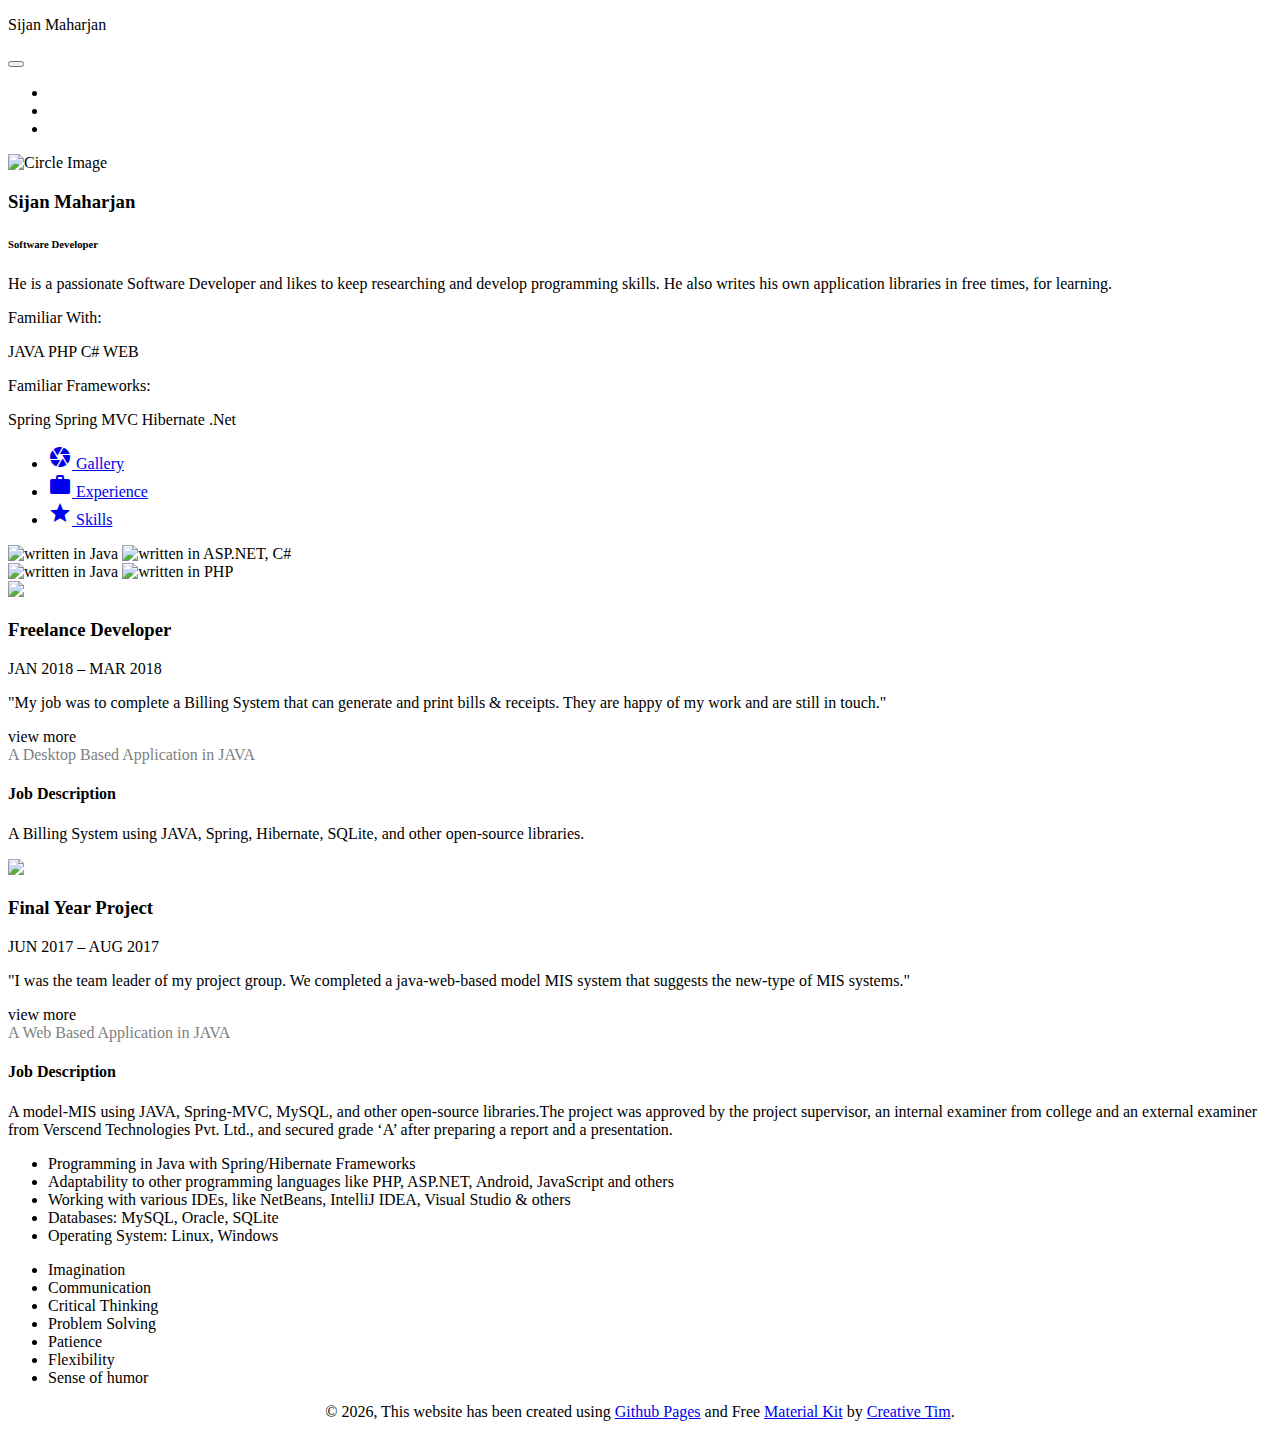
==== index.html @ 206486d7 "Update index.html" ====
<!DOCTYPE html>
<html lang="en">

<head>
    <meta charset="utf-8">
    <meta content="width=device-width, initial-scale=1.0, maximum-scale=1.0, user-scalable=0" name="viewport" />
    <meta http-equiv="X-UA-Compatible" content="IE=edge,chrome=1" />
    <!-- Favicons -->
    <link rel="apple-touch-icon" href="assets/img/kit/free/favicon.png">
    <link rel="icon" href="assets/img/kit/free/favicon.png">
    <title>
        Sijan Maharjan
    </title>
    <!--     Fonts and icons     -->
    <link rel="stylesheet" type="text/css" href="https://fonts.googleapis.com/css?family=Roboto:300,400,500,700|Roboto+Slab:400,700|Material+Icons" />
    <link rel="stylesheet" href="https://maxcdn.bootstrapcdn.com/font-awesome/latest/css/font-awesome.min.css" />
    <link rel="stylesheet" href="assets/css/material-kit.css?v=2.0.2">
    <!-- Documentation extras -->
    <!-- CSS Just for demo purpose, don't include it in your project -->
    <link href="assets/assets-for-demo/demo.css" rel="stylesheet" />
<!--    <link href="css/bootstrap.css" rel="stylesheet" />-->
    <link href="assets/css/rotating-card.css" rel="stylesheet" />
    <!-- iframe removal -->
</head>

<body class="profile-page ">
    <nav class="navbar navbar-color-on-scroll navbar-transparent    fixed-top  navbar-expand-lg " color-on-scroll="100" id="sectionsNav">
        <div class="container">
            <div class="navbar-translate">
                <p class="navbar-brand">Sijan Maharjan</p>
                <button class="navbar-toggler" type="button" data-toggle="collapse" aria-expanded="false" aria-label="Toggle navigation">
                    <span class="navbar-toggler-icon"></span>
                    <span class="navbar-toggler-icon"></span>
                    <span class="navbar-toggler-icon"></span>
                </button>
            </div>
            <div class="collapse navbar-collapse">
                <ul class="navbar-nav ml-auto">
                    <li class="nav-item">
                        <a class="nav-link" rel="tooltip" title="" data-placement="bottom" href="https://twitter.com/sijanmhj" target="_blank" data-original-title="Get me on Twitter">
                            <i class="fa fa-twitter"></i>
                        </a>
                    </li>
                    <li class="nav-item">
                        <a class="nav-link" rel="tooltip" title="" data-placement="bottom" href="https://www.facebook.com/sijanMjn" target="_blank" data-original-title="Get me on Facebook">
                            <i class="fa fa-facebook-square"></i>
                        </a>
                    </li>
                    <li class="nav-item">
                        <a class="nav-link" rel="tooltip" title="" data-placement="bottom" href="https://www.linkedin.com/in/sijan-maharjan-a41758138/" target="_blank" data-original-title="Get me on LinkedIn">
                            <i class="fa fa-linkedin"></i>
                        </a>
                    </li>
                </ul>
            </div>
        </div>
    </nav>
    <div class="page-header header-filter" data-parallax="true" style="background-image: url('assets/img/kit/city.jpg');"></div>
    <div class="main main-raised">
        <div class="profile-content">
            <div class="container">
                <div class="row">
                    <div class="col-md-6 ml-auto mr-auto">
                        <div class="profile">
                            <div class="avatar">
                                <img src="assets/img/profile.jpg" alt="Circle Image" class="img-raised rounded-circle img-fluid">
                            </div>
                            <div class="name">
                                <h3 class="title">Sijan Maharjan</h3>
                                <h6>Software Developer</h6>
                                <a target="_blank" href="https://github.com/sijanmaharjan" class="btn btn-just-icon btn-link btn-dribbble"><i class="fa fa-github-alt"></i></a>
                            </div>
                        </div>
                    </div>
                </div>
                <div class="description text-center">
                    <p>
                        He is a passionate Software Developer and likes to keep researching and develop programming skills. He also writes his own application libraries in free times, for learning.
                    </p>
                    <p>Familiar With:</p>
                    <p>
                        <span class="badge badge-pill badge-warning">JAVA</span>
                        <span class="badge badge-pill badge-info">PHP</span>
                        <span class="badge badge-pill badge-success">C#</span>
                        <span class="badge badge-pill badge-primary">WEB</span>
                    </p>
                    <p>Familiar Frameworks:</p>
                    <p>
                        <span class="badge badge-pill badge-success">Spring</span>
                        <span class="badge badge-pill badge-success">Spring MVC</span>
                        <span class="badge badge-pill badge-warning">Hibernate</span>
                        <span class="badge badge-pill badge-primary">.Net</span>
                    </p>
                </div>
                <div class="row">
                    <div class="col-md-6 ml-auto mr-auto">
                        <div class="profile-tabs">
                            <ul class="nav nav-pills nav-pills-icons justify-content-center" role="tablist">
                                <li class="nav-item">
                                    <a class="nav-link active" href="#gallery" role="tab" data-toggle="tab">
                                        <i class="material-icons">camera</i> Gallery
                                    </a>
                                </li>
                                <li class="nav-item">
                                    <a class="nav-link" href="#experience" role="tab" data-toggle="tab">
                                        <i class="material-icons">work</i> Experience
                                    </a>
                                </li>
                                <li class="nav-item">
                                    <a class="nav-link" href="#skills" role="tab" data-toggle="tab">
                                        <i class="material-icons">star</i> Skills
                                    </a>
                                </li>
                            </ul>
                        </div>
                    </div>
                </div>
                <div class="tab-content tab-space">
                    <div class="tab-pane active text-center gallery" id="gallery">
                        <div class="row">
                            <div class="col-md-3 ml-auto">
                                <img src="assets/img/plus2mis.png" data-toggle="tooltip" data-placement="top" title="written in Java" class="rounded">
                                <img src="assets/img/gg.png" data-toggle="tooltip" data-placement="top" title="written in ASP.NET, C#" class="rounded">
                            </div>
                            <div class="col-md-3 mr-auto">
                                <img src="assets/img/forum.png" data-toggle="tooltip" data-placement="top" title="written in Java" class="rounded">
                                <img src="assets/img/shms.png" data-toggle="tooltip" data-placement="top" title="written in PHP" class="rounded">
                            </div>
                        </div>
                    </div>
                    <div class="tab-pane text-center gallery" id="experience">
                        <div class="col-sm-12">
                             <div class="col-md-4 col-sm-12">
                                 <div class="card-container">
                                    <div class="card">
                                        <div class="front">
                                            <div class="cover">
                                                <img src="images/rotating_card_thumb2.png">
                                            </div>
                                            <div class="content">
                                                <div class="main">
                                                    <h3 class="name">Freelance Developer</h3>
                                                    <p class="profession">JAN 2018 – MAR 2018</p>
                                                    <p class="text-center">"My job was to complete a Billing System that can generate and print bills &amp; receipts. They are happy of my work and are still in touch."</p>
                                                </div>
                                                <div class="footer">
                                                    view more
                                                </div>
                                            </div>
                                        </div> <!-- end front panel -->
                                        <div class="back">
                                            <div class="header" style="color: grey">
                                               A Desktop Based Application in JAVA
                                            </div>
                                            <div class="content">
                                                <div class="main">
                                                    <h4 class="text-center">Job Description</h4>
                                                    <p class="text-center">A Billing System using JAVA, Spring, Hibernate, SQLite, and other open-source libraries.</p>
                                                </div>
                                            </div>
                                            <div class="footer">
                                            </div>
                                        </div> <!-- end back panel -->
                                    </div> <!-- end card -->
                                </div> <!-- end card-container -->
                            </div> <!-- end col sm 3 -->
                            <div class="col-md-4 col-sm-12">
                                 <div class="card-container">
                                    <div class="card">
                                        <div class="front">
                                            <div class="cover">
                                                <img src="images/rotating_card_thumb.jpg">
                                            </div>
                                            <div class="content">
                                                <div class="main">
                                                    <h3 class="name">Final Year Project</h3>
                                                    <p class="profession">JUN 2017 – AUG 2017</p>
                                                    <p class="text-center">"I was the team leader of my project group. We completed a java-web-based model MIS system that suggests the new-type of MIS systems."</p>
                                                </div>
                                                <div class="footer">
                                                    view more
                                                </div>
                                            </div>
                                        </div> <!-- end front panel -->
                                        <div class="back">
                                            <div class="header" style="color: grey">
                                               A Web Based Application in JAVA
                                            </div>
                                            <div class="content">
                                                <div class="main">
                                                    <h4 class="text-center">Job Description</h4>
                                                    <p class="text-center">A model-MIS using JAVA, Spring-MVC, MySQL, and other open-source libraries.The project was approved by the project supervisor, an internal examiner from college and an external examiner from Verscend Technologies Pvt. Ltd., and secured grade ‘A’ after preparing a report and a presentation.</p>
                                                </div>
                                            </div>
                                            <div class="footer">
                                            </div>
                                        </div> <!-- end back panel -->
                                    </div> <!-- end card -->
                                </div> <!-- end card-container -->
                            </div> <!-- end col sm 3 -->
                        </div>
                    </div>
                    <div class="tab-pane text-center gallery" id="skills">
                        <div class="col-lg-6 col-md-6 col-sm-12 col-md-offset-3">
                            <ul style="text-align: left">
                                <li>Programming in Java with Spring/Hibernate Frameworks</li>
                                <li>Adaptability to other programming languages like PHP, ASP.NET, Android, JavaScript and others</li>
                                <li>Working with various IDEs, like NetBeans, IntelliJ IDEA, Visual Studio &amp; others</li>
                                <li>Databases: MySQL, Oracle, SQLite</li>
                                <li>Operating System: Linux, Windows</li>
                            </ul>
                        </div>
                        <div class="col-lg-6 col-md-6 col-sm-12 col-md-offset-3">
                            <ul style="text-align: left">
                                <li>Imagination</li>
                                <li>Communication</li>
                                <li>Critical Thinking</li>
                                <li>Problem Solving</li>
                                <li>Patience</li>
                                <li>Flexibility</li>
                                <li>Sense of humor</li>
                            </ul>
                        </div>
                    </div>
                </div>
            </div>
        </div>
    </div>
    <footer class="footer ">
        <div class="container">
            <div class="copyright" style="text-align: center">
                &copy;
                <script>
                    document.write(new Date().getFullYear())
                </script>, 
                This website has been created using 
                <a href="https://pages.github.com/" target="_blank">Github Pages</a> and 
                Free <a href="https://www.creative-tim.com/product/material-kit/" target="_blank">Material Kit</a> by
                <a href="https://www.creative-tim.com" target="_blank">Creative Tim</a>.
            </div>
        </div>
    </footer>
    <!--   Core JS Files   -->
    <script src="assets/js/core/jquery.min.js"></script>
    <script src="assets/js/bootstrap.min.js"></script>
    <script src="assets/js/core/popper.min.js"></script>
    <script src="assets/js/bootstrap-material-design.js"></script>
    <!--  Plugin for Date Time Picker and Full Calendar Plugin  -->
    <script src="assets/js/plugins/moment.min.js"></script>
    <!--	Plugin for the Datepicker, full documentation here: https://github.com/Eonasdan/bootstrap-datetimepicker -->
    <script src="assets/js/plugins/bootstrap-datetimepicker.min.js"></script>
    <!--	Plugin for the Sliders, full documentation here: http://refreshless.com/nouislider/ -->
    <script src="assets/js/plugins/nouislider.min.js"></script>
    <!-- Material Kit Core initialisations of plugins and Bootstrap Material Design Library -->
    <script src="assets/js/material-kit.js?v=2.0.2"></script>
    <!-- Fixed Sidebar Nav - js With initialisations For Demo Purpose, Don't Include it in your project -->
    <script src="assets/assets-for-demo/js/material-kit-demo.js"></script>
</body>

</html>
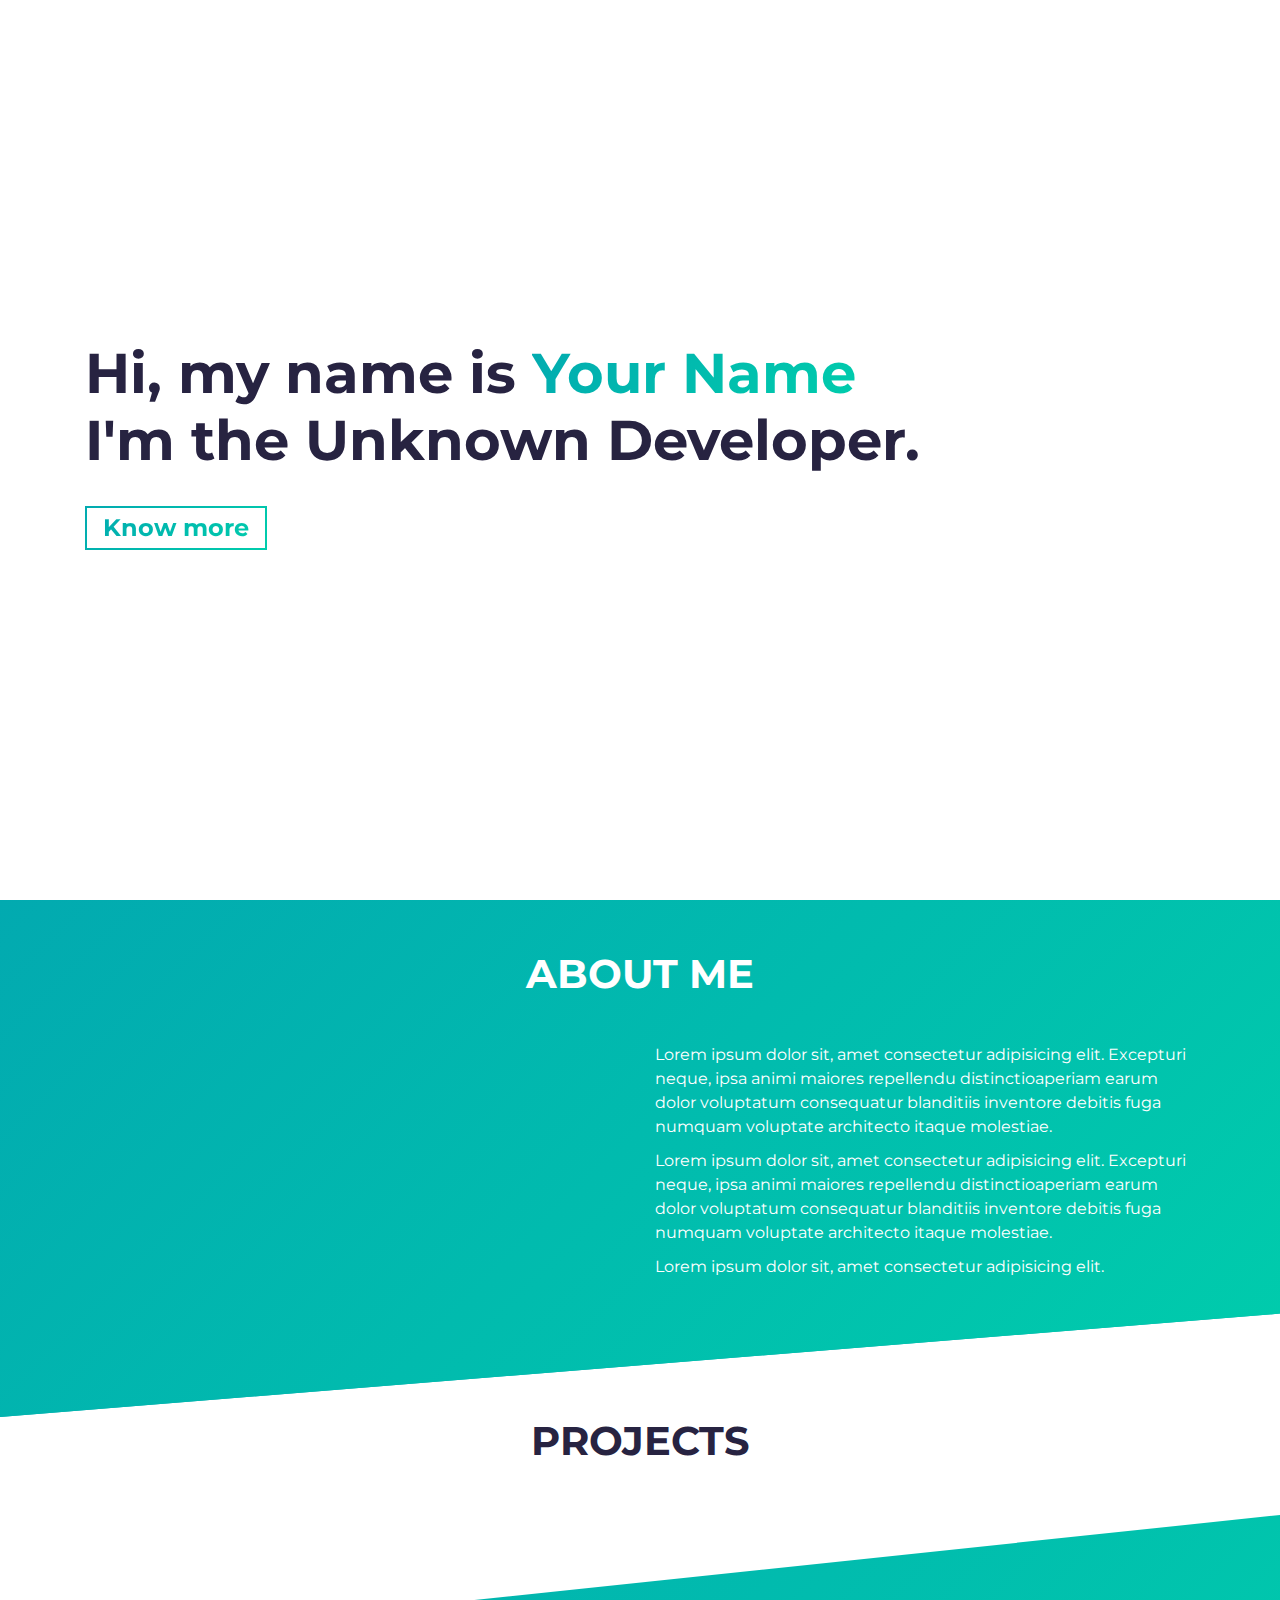
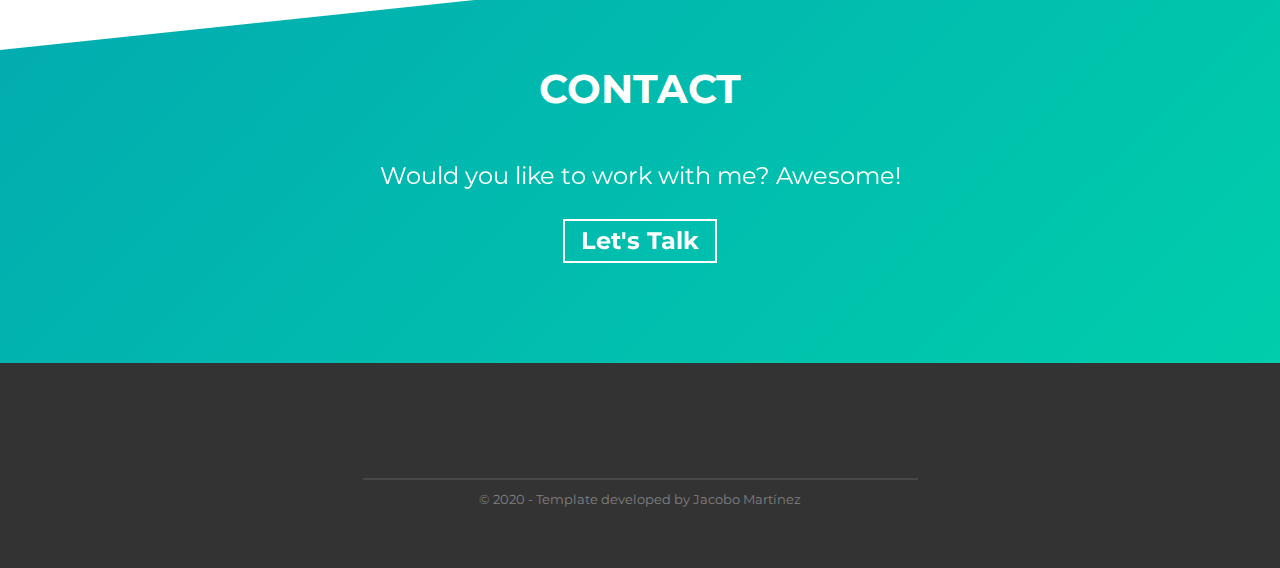
==== commit 8da3b4a4: "update" ====
--- a/index.html
+++ b/index.html
@@ -1,260 +1,11 @@
-<!DOCTYPE html>
-<html lang="en">
-
-<head>
-    <meta charset="utf-8">
-    <meta content="width=device-width, initial-scale=1.0, maximum-scale=1.0, user-scalable=0" name="viewport" />
-    <meta http-equiv="X-UA-Compatible" content="IE=edge,chrome=1" />
-    <!-- Favicons -->
-    <link rel="apple-touch-icon" href="assets/img/kit/free/favicon.png">
-    <link rel="icon" href="assets/img/kit/free/favicon.png">
-    <title>
-        Sijan Maharjan
-    </title>
-    <!--     Fonts and icons     -->
-    <link rel="stylesheet" type="text/css" href="https://fonts.googleapis.com/css?family=Roboto:300,400,500,700|Roboto+Slab:400,700|Material+Icons" />
-    <link rel="stylesheet" href="https://maxcdn.bootstrapcdn.com/font-awesome/latest/css/font-awesome.min.css" />
-    <link rel="stylesheet" href="assets/css/material-kit.css?v=2.0.2">
-    <!-- Documentation extras -->
-    <!-- CSS Just for demo purpose, don't include it in your project -->
-    <link href="assets/assets-for-demo/demo.css" rel="stylesheet" />
-<!--    <link href="css/bootstrap.css" rel="stylesheet" />-->
-    <link href="assets/css/rotating-card.css" rel="stylesheet" />
-    <!-- iframe removal -->
-</head>
-
-<body class="profile-page ">
-    <nav class="navbar navbar-color-on-scroll navbar-transparent    fixed-top  navbar-expand-lg " color-on-scroll="100" id="sectionsNav">
-        <div class="container">
-            <div class="navbar-translate">
-                <p class="navbar-brand">Sijan Maharjan</p>
-                <button class="navbar-toggler" type="button" data-toggle="collapse" aria-expanded="false" aria-label="Toggle navigation">
-                    <span class="navbar-toggler-icon"></span>
-                    <span class="navbar-toggler-icon"></span>
-                    <span class="navbar-toggler-icon"></span>
-                </button>
-            </div>
-            <div class="collapse navbar-collapse">
-                <ul class="navbar-nav ml-auto">
-                    <li class="nav-item">
-                        <a class="nav-link" rel="tooltip" title="" data-placement="bottom" href="https://twitter.com/sijanmhj" target="_blank" data-original-title="Get me on Twitter">
-                            <i class="fa fa-twitter"></i>
-                        </a>
-                    </li>
-                    <li class="nav-item">
-                        <a class="nav-link" rel="tooltip" title="" data-placement="bottom" href="https://www.facebook.com/sijanMjn" target="_blank" data-original-title="Get me on Facebook">
-                            <i class="fa fa-facebook-square"></i>
-                        </a>
-                    </li>
-                    <li class="nav-item">
-                        <a class="nav-link" rel="tooltip" title="" data-placement="bottom" href="https://www.linkedin.com/in/sijan-maharjan-a41758138/" target="_blank" data-original-title="Get me on LinkedIn">
-                            <i class="fa fa-linkedin"></i>
-                        </a>
-                    </li>
-                </ul>
-            </div>
-        </div>
-    </nav>
-    <div class="page-header header-filter" data-parallax="true" style="background-image: url('assets/img/kit/city.jpg');"></div>
-    <div class="main main-raised">
-        <div class="profile-content">
-            <div class="container">
-                <div class="row">
-                    <div class="col-md-6 ml-auto mr-auto">
-                        <div class="profile">
-                            <div class="avatar">
-                                <img src="assets/img/profile.jpg" alt="Circle Image" class="img-raised rounded-circle img-fluid">
-                            </div>
-                            <div class="name">
-                                <h3 class="title">Sijan Maharjan</h3>
-                                <h6>Software Developer</h6>
-                                <a target="_blank" href="https://github.com/sijanmaharjan" class="btn btn-just-icon btn-link btn-dribbble"><i class="fa fa-github-alt"></i></a>
-                            </div>
-                        </div>
-                    </div>
-                </div>
-                <div class="description text-center">
-                    <p>
-                        He is a passionate Software Developer and likes to keep researching and develop programming skills. He also writes his own application libraries in free times, for learning.
-                    </p>
-                    <p>Familiar With:</p>
-                    <p>
-                        <span class="badge badge-pill badge-warning">JAVA</span>
-                        <span class="badge badge-pill badge-info">PHP</span>
-                        <span class="badge badge-pill badge-success">C#</span>
-                        <span class="badge badge-pill badge-primary">WEB</span>
-                    </p>
-                    <p>Familiar Frameworks:</p>
-                    <p>
-                        <span class="badge badge-pill badge-success">Spring</span>
-                        <span class="badge badge-pill badge-success">Spring MVC</span>
-                        <span class="badge badge-pill badge-warning">Hibernate</span>
-                        <span class="badge badge-pill badge-primary">.Net</span>
-                    </p>
-                </div>
-                <div class="row">
-                    <div class="col-md-6 ml-auto mr-auto">
-                        <div class="profile-tabs">
-                            <ul class="nav nav-pills nav-pills-icons justify-content-center" role="tablist">
-                                <li class="nav-item">
-                                    <a class="nav-link active" href="#gallery" role="tab" data-toggle="tab">
-                                        <i class="material-icons">camera</i> Gallery
-                                    </a>
-                                </li>
-                                <li class="nav-item">
-                                    <a class="nav-link" href="#experience" role="tab" data-toggle="tab">
-                                        <i class="material-icons">work</i> Experience
-                                    </a>
-                                </li>
-                                <li class="nav-item">
-                                    <a class="nav-link" href="#skills" role="tab" data-toggle="tab">
-                                        <i class="material-icons">star</i> Skills
-                                    </a>
-                                </li>
-                            </ul>
-                        </div>
-                    </div>
-                </div>
-                <div class="tab-content tab-space">
-                    <div class="tab-pane active text-center gallery" id="gallery">
-                        <div class="row">
-                            <div class="col-md-3 ml-auto">
-                                <img src="assets/img/plus2mis.png" data-toggle="tooltip" data-placement="top" title="written in Java" class="rounded">
-                                <img src="assets/img/gg.png" data-toggle="tooltip" data-placement="top" title="written in ASP.NET, C#" class="rounded">
-                            </div>
-                            <div class="col-md-3 mr-auto">
-                                <img src="assets/img/forum.png" data-toggle="tooltip" data-placement="top" title="written in Java" class="rounded">
-                                <img src="assets/img/shms.png" data-toggle="tooltip" data-placement="top" title="written in PHP" class="rounded">
-                            </div>
-                        </div>
-                    </div>
-                    <div class="tab-pane text-center gallery" id="experience">
-                        <div class="col-sm-12">
-                             <div class="col-md-4 col-sm-12">
-                                 <div class="card-container">
-                                    <div class="card">
-                                        <div class="front">
-                                            <div class="cover">
-                                                <img src="images/rotating_card_thumb2.png">
-                                            </div>
-                                            <div class="content">
-                                                <div class="main">
-                                                    <h3 class="name">Freelance Developer</h3>
-                                                    <p class="profession">JAN 2018 – MAR 2018</p>
-                                                    <p class="text-center">"My job was to complete a Billing System that can generate and print bills &amp; receipts. They are happy of my work and are still in touch."</p>
-                                                </div>
-                                                <div class="footer">
-                                                    view more
-                                                </div>
-                                            </div>
-                                        </div> <!-- end front panel -->
-                                        <div class="back">
-                                            <div class="header" style="color: grey">
-                                               A Desktop Based Application in JAVA
-                                            </div>
-                                            <div class="content">
-                                                <div class="main">
-                                                    <h4 class="text-center">Job Description</h4>
-                                                    <p class="text-center">A Billing System using JAVA, Spring, Hibernate, SQLite, and other open-source libraries.</p>
-                                                </div>
-                                            </div>
-                                            <div class="footer">
-                                            </div>
-                                        </div> <!-- end back panel -->
-                                    </div> <!-- end card -->
-                                </div> <!-- end card-container -->
-                            </div> <!-- end col sm 3 -->
-                            <div class="col-md-4 col-sm-12">
-                                 <div class="card-container">
-                                    <div class="card">
-                                        <div class="front">
-                                            <div class="cover">
-                                                <img src="images/rotating_card_thumb.jpg">
-                                            </div>
-                                            <div class="content">
-                                                <div class="main">
-                                                    <h3 class="name">Final Year Project</h3>
-                                                    <p class="profession">JUN 2017 – AUG 2017</p>
-                                                    <p class="text-center">"I was the team leader of my project group. We completed a java-web-based model MIS system that suggests the new-type of MIS systems."</p>
-                                                </div>
-                                                <div class="footer">
-                                                    view more
-                                                </div>
-                                            </div>
-                                        </div> <!-- end front panel -->
-                                        <div class="back">
-                                            <div class="header" style="color: grey">
-                                               A Web Based Application in JAVA
-                                            </div>
-                                            <div class="content">
-                                                <div class="main">
-                                                    <h4 class="text-center">Job Description</h4>
-                                                    <p class="text-center">A model-MIS using JAVA, Spring-MVC, MySQL, and other open-source libraries.The project was approved by the project supervisor, an internal examiner from college and an external examiner from Verscend Technologies Pvt. Ltd., and secured grade ‘A’ after preparing a report and a presentation.</p>
-                                                </div>
-                                            </div>
-                                            <div class="footer">
-                                            </div>
-                                        </div> <!-- end back panel -->
-                                    </div> <!-- end card -->
-                                </div> <!-- end card-container -->
-                            </div> <!-- end col sm 3 -->
-                        </div>
-                    </div>
-                    <div class="tab-pane text-center gallery" id="skills">
-                        <div class="col-lg-6 col-md-6 col-sm-12 col-md-offset-3">
-                            <ul style="text-align: left">
-                                <li>Programming in Java with Spring/Hibernate Frameworks</li>
-                                <li>Adaptability to other programming languages like PHP, ASP.NET, Android, JavaScript and others</li>
-                                <li>Working with various IDEs, like NetBeans, IntelliJ IDEA, Visual Studio &amp; others</li>
-                                <li>Databases: MySQL, Oracle, SQLite</li>
-                                <li>Operating System: Linux, Windows</li>
-                            </ul>
-                        </div>
-                        <div class="col-lg-6 col-md-6 col-sm-12 col-md-offset-3">
-                            <ul style="text-align: left">
-                                <li>Imagination</li>
-                                <li>Communication</li>
-                                <li>Critical Thinking</li>
-                                <li>Problem Solving</li>
-                                <li>Patience</li>
-                                <li>Flexibility</li>
-                                <li>Sense of humor</li>
-                            </ul>
-                        </div>
-                    </div>
-                </div>
-            </div>
-        </div>
-    </div>
-    <footer class="footer ">
-        <div class="container">
-            <div class="copyright" style="text-align: center">
-                &copy;
-                <script>
-                    document.write(new Date().getFullYear())
-                </script>, 
-                This website has been created using 
-                <a href="https://pages.github.com/" target="_blank">Github Pages</a> and 
-                Free <a href="https://www.creative-tim.com/product/material-kit/" target="_blank">Material Kit</a> by
-                <a href="https://www.creative-tim.com" target="_blank">Creative Tim</a>.
-            </div>
-        </div>
-    </footer>
-    <!--   Core JS Files   -->
-    <script src="assets/js/core/jquery.min.js"></script>
-    <script src="assets/js/bootstrap.min.js"></script>
-    <script src="assets/js/core/popper.min.js"></script>
-    <script src="assets/js/bootstrap-material-design.js"></script>
-    <!--  Plugin for Date Time Picker and Full Calendar Plugin  -->
-    <script src="assets/js/plugins/moment.min.js"></script>
-    <!--	Plugin for the Datepicker, full documentation here: https://github.com/Eonasdan/bootstrap-datetimepicker -->
-    <script src="assets/js/plugins/bootstrap-datetimepicker.min.js"></script>
-    <!--	Plugin for the Sliders, full documentation here: http://refreshless.com/nouislider/ -->
-    <script src="assets/js/plugins/nouislider.min.js"></script>
-    <!-- Material Kit Core initialisations of plugins and Bootstrap Material Design Library -->
-    <script src="assets/js/material-kit.js?v=2.0.2"></script>
-    <!-- Fixed Sidebar Nav - js With initialisations For Demo Purpose, Don't Include it in your project -->
-    <script src="assets/assets-for-demo/js/material-kit-demo.js"></script>
-</body>
-
-</html>
+<!DOCTYPE html><html lang="en, np"><head><meta charSet="utf-8"/><meta http-equiv="x-ua-compatible" content="ie=edge"/><meta name="viewport" content="width=device-width, initial-scale=1, shrink-to-fit=no"/><style data-href="/styles.5f2d2116c3213088a9dd.css">@import url(https://fonts.googleapis.com/css?family=Montserrat:400,700&display=swap);
+/*!
+ * Bootstrap v4.5.3 (https://getbootstrap.com/)
+ * Copyright 2011-2020 The Bootstrap Authors
+ * Copyright 2011-2020 Twitter, Inc.
+ * Licensed under MIT (https://github.com/twbs/bootstrap/blob/main/LICENSE)
+ */:root{--blue:#007bff;--indigo:#6610f2;--purple:#6f42c1;--pink:#e83e8c;--red:#dc3545;--orange:#fd7e14;--yellow:#ffc107;--green:#28a745;--teal:#20c997;--cyan:#17a2b8;--white:#fff;--gray:#6c757d;--gray-dark:#343a40;--primary:#007bff;--secondary:#6c757d;--success:#28a745;--info:#17a2b8;--warning:#ffc107;--danger:#dc3545;--light:#f8f9fa;--dark:#343a40;--breakpoint-xs:0;--breakpoint-sm:576px;--breakpoint-md:768px;--breakpoint-lg:992px;--breakpoint-xl:1200px;--font-family-sans-serif:-apple-system,BlinkMacSystemFont,"Segoe UI",Roboto,"Helvetica Neue",Arial,"Noto Sans",sans-serif,"Apple Color Emoji","Segoe UI Emoji","Segoe UI Symbol","Noto Color Emoji";--font-family-monospace:SFMono-Regular,Menlo,Monaco,Consolas,"Liberation Mono","Courier New",monospace}*,:after,:before{box-sizing:border-box}html{font-family:sans-serif;line-height:1.15;-webkit-text-size-adjust:100%;-webkit-tap-highlight-color:transparent}article,aside,figcaption,figure,footer,header,hgroup,main,nav,section{display:block}body{margin:0;font-family:-apple-system,BlinkMacSystemFont,Segoe UI,Roboto,Helvetica Neue,Arial,Noto Sans,sans-serif,Apple Color Emoji,Segoe UI Emoji,Segoe UI Symbol,Noto Color Emoji;font-size:1rem;font-weight:400;line-height:1.5;color:#212529;text-align:left;background-color:#fff}[tabindex="-1"]:focus:not(:focus-visible){outline:0!important}hr{box-sizing:content-box;height:0;overflow:visible}h1,h2,h3,h4,h5,h6{margin-top:0;margin-bottom:.5rem}p{margin-top:0;margin-bottom:1rem}abbr[data-original-title],abbr[title]{text-decoration:underline;-webkit-text-decoration:underline dotted;text-decoration:underline dotted;cursor:help;border-bottom:0;-webkit-text-decoration-skip-ink:none;text-decoration-skip-ink:none}address{font-style:normal;line-height:inherit}address,dl,ol,ul{margin-bottom:1rem}dl,ol,ul{margin-top:0}ol ol,ol ul,ul ol,ul ul{margin-bottom:0}dt{font-weight:700}dd{margin-bottom:.5rem;margin-left:0}blockquote{margin:0 0 1rem}b,strong{font-weight:bolder}small{font-size:80%}sub,sup{position:relative;font-size:75%;line-height:0;vertical-align:baseline}sub{bottom:-.25em}sup{top:-.5em}a{color:#007bff;text-decoration:none;background-color:transparent}a:hover{color:#0056b3;text-decoration:underline}a:not([href]):not([class]),a:not([href]):not([class]):hover{color:inherit;text-decoration:none}code,kbd,pre,samp{font-family:SFMono-Regular,Menlo,Monaco,Consolas,Liberation Mono,Courier New,monospace;font-size:1em}pre{margin-top:0;margin-bottom:1rem;overflow:auto;-ms-overflow-style:scrollbar}figure{margin:0 0 1rem}img{border-style:none}img,svg{vertical-align:middle}svg{overflow:hidden}table{border-collapse:collapse}caption{padding-top:.75rem;padding-bottom:.75rem;color:#6c757d;text-align:left;caption-side:bottom}th{text-align:inherit;text-align:-webkit-match-parent}label{display:inline-block;margin-bottom:.5rem}button{border-radius:0}button:focus{outline:1px dotted;outline:5px auto -webkit-focus-ring-color}button,input,optgroup,select,textarea{margin:0;font-family:inherit;font-size:inherit;line-height:inherit}button,input{overflow:visible}button,select{text-transform:none}[role=button]{cursor:pointer}select{word-wrap:normal}[type=button],[type=reset],[type=submit],button{-webkit-appearance:button}[type=button]:not(:disabled),[type=reset]:not(:disabled),[type=submit]:not(:disabled),button:not(:disabled){cursor:pointer}[type=button]::-moz-focus-inner,[type=reset]::-moz-focus-inner,[type=submit]::-moz-focus-inner,button::-moz-focus-inner{padding:0;border-style:none}input[type=checkbox],input[type=radio]{box-sizing:border-box;padding:0}textarea{overflow:auto;resize:vertical}fieldset{min-width:0;padding:0;margin:0;border:0}legend{display:block;width:100%;max-width:100%;padding:0;margin-bottom:.5rem;font-size:1.5rem;line-height:inherit;color:inherit;white-space:normal}progress{vertical-align:baseline}[type=number]::-webkit-inner-spin-button,[type=number]::-webkit-outer-spin-button{height:auto}[type=search]{outline-offset:-2px;-webkit-appearance:none}[type=search]::-webkit-search-decoration{-webkit-appearance:none}::-webkit-file-upload-button{font:inherit;-webkit-appearance:button}output{display:inline-block}summary{display:list-item;cursor:pointer}template{display:none}[hidden]{display:none!important}.h1,.h2,.h3,.h4,.h5,.h6,h1,h2,h3,h4,h5,h6{margin-bottom:.5rem;font-weight:500;line-height:1.2}.h1,h1{font-size:2.5rem}.h2,h2{font-size:2rem}.h3,h3{font-size:1.75rem}.h4,h4{font-size:1.5rem}.h5,h5{font-size:1.25rem}.h6,h6{font-size:1rem}.lead{font-size:1.25rem;font-weight:300}.display-1{font-size:6rem}.display-1,.display-2{font-weight:300;line-height:1.2}.display-2{font-size:5.5rem}.display-3{font-size:4.5rem}.display-3,.display-4{font-weight:300;line-height:1.2}.display-4{font-size:3.5rem}hr{margin-top:1rem;margin-bottom:1rem;border:0;border-top:1px solid rgba(0,0,0,.1)}.small,small{font-size:80%;font-weight:400}.mark,mark{padding:.2em;background-color:#fcf8e3}.list-inline,.list-unstyled{padding-left:0;list-style:none}.list-inline-item{display:inline-block}.list-inline-item:not(:last-child){margin-right:.5rem}.initialism{font-size:90%;text-transform:uppercase}.blockquote{margin-bottom:1rem;font-size:1.25rem}.blockquote-footer{display:block;font-size:80%;color:#6c757d}.blockquote-footer:before{content:"\2014\A0"}.img-fluid,.img-thumbnail{max-width:100%;height:auto}.img-thumbnail{padding:.25rem;background-color:#fff;border:1px solid #dee2e6;border-radius:.25rem}.figure{display:inline-block}.figure-img{margin-bottom:.5rem;line-height:1}.figure-caption{font-size:90%;color:#6c757d}code{font-size:87.5%;color:#e83e8c;word-wrap:break-word}a>code{color:inherit}kbd{padding:.2rem .4rem;font-size:87.5%;color:#fff;background-color:#212529;border-radius:.2rem}kbd kbd{padding:0;font-size:100%;font-weight:700}pre{display:block;font-size:87.5%;color:#212529}pre code{font-size:inherit;color:inherit;word-break:normal}.pre-scrollable{max-height:340px;overflow-y:scroll}.container,.container-fluid,.container-lg,.container-md,.container-sm,.container-xl{width:100%;padding-right:15px;padding-left:15px;margin-right:auto;margin-left:auto}@media (min-width:576px){.container,.container-sm{max-width:540px}}@media (min-width:768px){.container,.container-md,.container-sm{max-width:720px}}@media (min-width:992px){.container,.container-lg,.container-md,.container-sm{max-width:960px}}@media (min-width:1200px){.container,.container-lg,.container-md,.container-sm,.container-xl{max-width:1140px}}.row{display:flex;flex-wrap:wrap;margin-right:-15px;margin-left:-15px}.no-gutters{margin-right:0;margin-left:0}.no-gutters>.col,.no-gutters>[class*=col-]{padding-right:0;padding-left:0}.col,.col-1,.col-2,.col-3,.col-4,.col-5,.col-6,.col-7,.col-8,.col-9,.col-10,.col-11,.col-12,.col-auto,.col-lg,.col-lg-1,.col-lg-2,.col-lg-3,.col-lg-4,.col-lg-5,.col-lg-6,.col-lg-7,.col-lg-8,.col-lg-9,.col-lg-10,.col-lg-11,.col-lg-12,.col-lg-auto,.col-md,.col-md-1,.col-md-2,.col-md-3,.col-md-4,.col-md-5,.col-md-6,.col-md-7,.col-md-8,.col-md-9,.col-md-10,.col-md-11,.col-md-12,.col-md-auto,.col-sm,.col-sm-1,.col-sm-2,.col-sm-3,.col-sm-4,.col-sm-5,.col-sm-6,.col-sm-7,.col-sm-8,.col-sm-9,.col-sm-10,.col-sm-11,.col-sm-12,.col-sm-auto,.col-xl,.col-xl-1,.col-xl-2,.col-xl-3,.col-xl-4,.col-xl-5,.col-xl-6,.col-xl-7,.col-xl-8,.col-xl-9,.col-xl-10,.col-xl-11,.col-xl-12,.col-xl-auto{position:relative;width:100%;padding-right:15px;padding-left:15px}.col{flex-basis:0;flex-grow:1;max-width:100%}.row-cols-1>*{flex:0 0 100%;max-width:100%}.row-cols-2>*{flex:0 0 50%;max-width:50%}.row-cols-3>*{flex:0 0 33.333333%;max-width:33.333333%}.row-cols-4>*{flex:0 0 25%;max-width:25%}.row-cols-5>*{flex:0 0 20%;max-width:20%}.row-cols-6>*{flex:0 0 16.666667%;max-width:16.666667%}.col-auto{flex:0 0 auto;width:auto;max-width:100%}.col-1{flex:0 0 8.333333%;max-width:8.333333%}.col-2{flex:0 0 16.666667%;max-width:16.666667%}.col-3{flex:0 0 25%;max-width:25%}.col-4{flex:0 0 33.333333%;max-width:33.333333%}.col-5{flex:0 0 41.666667%;max-width:41.666667%}.col-6{flex:0 0 50%;max-width:50%}.col-7{flex:0 0 58.333333%;max-width:58.333333%}.col-8{flex:0 0 66.666667%;max-width:66.666667%}.col-9{flex:0 0 75%;max-width:75%}.col-10{flex:0 0 83.333333%;max-width:83.333333%}.col-11{flex:0 0 91.666667%;max-width:91.666667%}.col-12{flex:0 0 100%;max-width:100%}.order-first{order:-1}.order-last{order:13}.order-0{order:0}.order-1{order:1}.order-2{order:2}.order-3{order:3}.order-4{order:4}.order-5{order:5}.order-6{order:6}.order-7{order:7}.order-8{order:8}.order-9{order:9}.order-10{order:10}.order-11{order:11}.order-12{order:12}.offset-1{margin-left:8.333333%}.offset-2{margin-left:16.666667%}.offset-3{margin-left:25%}.offset-4{margin-left:33.333333%}.offset-5{margin-left:41.666667%}.offset-6{margin-left:50%}.offset-7{margin-left:58.333333%}.offset-8{margin-left:66.666667%}.offset-9{margin-left:75%}.offset-10{margin-left:83.333333%}.offset-11{margin-left:91.666667%}@media (min-width:576px){.col-sm{flex-basis:0;flex-grow:1;max-width:100%}.row-cols-sm-1>*{flex:0 0 100%;max-width:100%}.row-cols-sm-2>*{flex:0 0 50%;max-width:50%}.row-cols-sm-3>*{flex:0 0 33.333333%;max-width:33.333333%}.row-cols-sm-4>*{flex:0 0 25%;max-width:25%}.row-cols-sm-5>*{flex:0 0 20%;max-width:20%}.row-cols-sm-6>*{flex:0 0 16.666667%;max-width:16.666667%}.col-sm-auto{flex:0 0 auto;width:auto;max-width:100%}.col-sm-1{flex:0 0 8.333333%;max-width:8.333333%}.col-sm-2{flex:0 0 16.666667%;max-width:16.666667%}.col-sm-3{flex:0 0 25%;max-width:25%}.col-sm-4{flex:0 0 33.333333%;max-width:33.333333%}.col-sm-5{flex:0 0 41.666667%;max-width:41.666667%}.col-sm-6{flex:0 0 50%;max-width:50%}.col-sm-7{flex:0 0 58.333333%;max-width:58.333333%}.col-sm-8{flex:0 0 66.666667%;max-width:66.666667%}.col-sm-9{flex:0 0 75%;max-width:75%}.col-sm-10{flex:0 0 83.333333%;max-width:83.333333%}.col-sm-11{flex:0 0 91.666667%;max-width:91.666667%}.col-sm-12{flex:0 0 100%;max-width:100%}.order-sm-first{order:-1}.order-sm-last{order:13}.order-sm-0{order:0}.order-sm-1{order:1}.order-sm-2{order:2}.order-sm-3{order:3}.order-sm-4{order:4}.order-sm-5{order:5}.order-sm-6{order:6}.order-sm-7{order:7}.order-sm-8{order:8}.order-sm-9{order:9}.order-sm-10{order:10}.order-sm-11{order:11}.order-sm-12{order:12}.offset-sm-0{margin-left:0}.offset-sm-1{margin-left:8.333333%}.offset-sm-2{margin-left:16.666667%}.offset-sm-3{margin-left:25%}.offset-sm-4{margin-left:33.333333%}.offset-sm-5{margin-left:41.666667%}.offset-sm-6{margin-left:50%}.offset-sm-7{margin-left:58.333333%}.offset-sm-8{margin-left:66.666667%}.offset-sm-9{margin-left:75%}.offset-sm-10{margin-left:83.333333%}.offset-sm-11{margin-left:91.666667%}}@media (min-width:768px){.col-md{flex-basis:0;flex-grow:1;max-width:100%}.row-cols-md-1>*{flex:0 0 100%;max-width:100%}.row-cols-md-2>*{flex:0 0 50%;max-width:50%}.row-cols-md-3>*{flex:0 0 33.333333%;max-width:33.333333%}.row-cols-md-4>*{flex:0 0 25%;max-width:25%}.row-cols-md-5>*{flex:0 0 20%;max-width:20%}.row-cols-md-6>*{flex:0 0 16.666667%;max-width:16.666667%}.col-md-auto{flex:0 0 auto;width:auto;max-width:100%}.col-md-1{flex:0 0 8.333333%;max-width:8.333333%}.col-md-2{flex:0 0 16.666667%;max-width:16.666667%}.col-md-3{flex:0 0 25%;max-width:25%}.col-md-4{flex:0 0 33.333333%;max-width:33.333333%}.col-md-5{flex:0 0 41.666667%;max-width:41.666667%}.col-md-6{flex:0 0 50%;max-width:50%}.col-md-7{flex:0 0 58.333333%;max-width:58.333333%}.col-md-8{flex:0 0 66.666667%;max-width:66.666667%}.col-md-9{flex:0 0 75%;max-width:75%}.col-md-10{flex:0 0 83.333333%;max-width:83.333333%}.col-md-11{flex:0 0 91.666667%;max-width:91.666667%}.col-md-12{flex:0 0 100%;max-width:100%}.order-md-first{order:-1}.order-md-last{order:13}.order-md-0{order:0}.order-md-1{order:1}.order-md-2{order:2}.order-md-3{order:3}.order-md-4{order:4}.order-md-5{order:5}.order-md-6{order:6}.order-md-7{order:7}.order-md-8{order:8}.order-md-9{order:9}.order-md-10{order:10}.order-md-11{order:11}.order-md-12{order:12}.offset-md-0{margin-left:0}.offset-md-1{margin-left:8.333333%}.offset-md-2{margin-left:16.666667%}.offset-md-3{margin-left:25%}.offset-md-4{margin-left:33.333333%}.offset-md-5{margin-left:41.666667%}.offset-md-6{margin-left:50%}.offset-md-7{margin-left:58.333333%}.offset-md-8{margin-left:66.666667%}.offset-md-9{margin-left:75%}.offset-md-10{margin-left:83.333333%}.offset-md-11{margin-left:91.666667%}}@media (min-width:992px){.col-lg{flex-basis:0;flex-grow:1;max-width:100%}.row-cols-lg-1>*{flex:0 0 100%;max-width:100%}.row-cols-lg-2>*{flex:0 0 50%;max-width:50%}.row-cols-lg-3>*{flex:0 0 33.333333%;max-width:33.333333%}.row-cols-lg-4>*{flex:0 0 25%;max-width:25%}.row-cols-lg-5>*{flex:0 0 20%;max-width:20%}.row-cols-lg-6>*{flex:0 0 16.666667%;max-width:16.666667%}.col-lg-auto{flex:0 0 auto;width:auto;max-width:100%}.col-lg-1{flex:0 0 8.333333%;max-width:8.333333%}.col-lg-2{flex:0 0 16.666667%;max-width:16.666667%}.col-lg-3{flex:0 0 25%;max-width:25%}.col-lg-4{flex:0 0 33.333333%;max-width:33.333333%}.col-lg-5{flex:0 0 41.666667%;max-width:41.666667%}.col-lg-6{flex:0 0 50%;max-width:50%}.col-lg-7{flex:0 0 58.333333%;max-width:58.333333%}.col-lg-8{flex:0 0 66.666667%;max-width:66.666667%}.col-lg-9{flex:0 0 75%;max-width:75%}.col-lg-10{flex:0 0 83.333333%;max-width:83.333333%}.col-lg-11{flex:0 0 91.666667%;max-width:91.666667%}.col-lg-12{flex:0 0 100%;max-width:100%}.order-lg-first{order:-1}.order-lg-last{order:13}.order-lg-0{order:0}.order-lg-1{order:1}.order-lg-2{order:2}.order-lg-3{order:3}.order-lg-4{order:4}.order-lg-5{order:5}.order-lg-6{order:6}.order-lg-7{order:7}.order-lg-8{order:8}.order-lg-9{order:9}.order-lg-10{order:10}.order-lg-11{order:11}.order-lg-12{order:12}.offset-lg-0{margin-left:0}.offset-lg-1{margin-left:8.333333%}.offset-lg-2{margin-left:16.666667%}.offset-lg-3{margin-left:25%}.offset-lg-4{margin-left:33.333333%}.offset-lg-5{margin-left:41.666667%}.offset-lg-6{margin-left:50%}.offset-lg-7{margin-left:58.333333%}.offset-lg-8{margin-left:66.666667%}.offset-lg-9{margin-left:75%}.offset-lg-10{margin-left:83.333333%}.offset-lg-11{margin-left:91.666667%}}@media (min-width:1200px){.col-xl{flex-basis:0;flex-grow:1;max-width:100%}.row-cols-xl-1>*{flex:0 0 100%;max-width:100%}.row-cols-xl-2>*{flex:0 0 50%;max-width:50%}.row-cols-xl-3>*{flex:0 0 33.333333%;max-width:33.333333%}.row-cols-xl-4>*{flex:0 0 25%;max-width:25%}.row-cols-xl-5>*{flex:0 0 20%;max-width:20%}.row-cols-xl-6>*{flex:0 0 16.666667%;max-width:16.666667%}.col-xl-auto{flex:0 0 auto;width:auto;max-width:100%}.col-xl-1{flex:0 0 8.333333%;max-width:8.333333%}.col-xl-2{flex:0 0 16.666667%;max-width:16.666667%}.col-xl-3{flex:0 0 25%;max-width:25%}.col-xl-4{flex:0 0 33.333333%;max-width:33.333333%}.col-xl-5{flex:0 0 41.666667%;max-width:41.666667%}.col-xl-6{flex:0 0 50%;max-width:50%}.col-xl-7{flex:0 0 58.333333%;max-width:58.333333%}.col-xl-8{flex:0 0 66.666667%;max-width:66.666667%}.col-xl-9{flex:0 0 75%;max-width:75%}.col-xl-10{flex:0 0 83.333333%;max-width:83.333333%}.col-xl-11{flex:0 0 91.666667%;max-width:91.666667%}.col-xl-12{flex:0 0 100%;max-width:100%}.order-xl-first{order:-1}.order-xl-last{order:13}.order-xl-0{order:0}.order-xl-1{order:1}.order-xl-2{order:2}.order-xl-3{order:3}.order-xl-4{order:4}.order-xl-5{order:5}.order-xl-6{order:6}.order-xl-7{order:7}.order-xl-8{order:8}.order-xl-9{order:9}.order-xl-10{order:10}.order-xl-11{order:11}.order-xl-12{order:12}.offset-xl-0{margin-left:0}.offset-xl-1{margin-left:8.333333%}.offset-xl-2{margin-left:16.666667%}.offset-xl-3{margin-left:25%}.offset-xl-4{margin-left:33.333333%}.offset-xl-5{margin-left:41.666667%}.offset-xl-6{margin-left:50%}.offset-xl-7{margin-left:58.333333%}.offset-xl-8{margin-left:66.666667%}.offset-xl-9{margin-left:75%}.offset-xl-10{margin-left:83.333333%}.offset-xl-11{margin-left:91.666667%}}.table{width:100%;margin-bottom:1rem;color:#212529}.table td,.table th{padding:.75rem;vertical-align:top;border-top:1px solid #dee2e6}.table thead th{vertical-align:bottom;border-bottom:2px solid #dee2e6}.table tbody+tbody{border-top:2px solid #dee2e6}.table-sm td,.table-sm th{padding:.3rem}.table-bordered,.table-bordered td,.table-bordered th{border:1px solid #dee2e6}.table-bordered thead td,.table-bordered thead th{border-bottom-width:2px}.table-borderless tbody+tbody,.table-borderless td,.table-borderless th,.table-borderless thead th{border:0}.table-striped tbody tr:nth-of-type(odd){background-color:rgba(0,0,0,.05)}.table-hover tbody tr:hover{color:#212529;background-color:rgba(0,0,0,.075)}.table-primary,.table-primary>td,.table-primary>th{background-color:#b8daff}.table-primary tbody+tbody,.table-primary td,.table-primary th,.table-primary thead th{border-color:#7abaff}.table-hover .table-primary:hover,.table-hover .table-primary:hover>td,.table-hover .table-primary:hover>th{background-color:#9fcdff}.table-secondary,.table-secondary>td,.table-secondary>th{background-color:#d6d8db}.table-secondary tbody+tbody,.table-secondary td,.table-secondary th,.table-secondary thead th{border-color:#b3b7bb}.table-hover .table-secondary:hover,.table-hover .table-secondary:hover>td,.table-hover .table-secondary:hover>th{background-color:#c8cbcf}.table-success,.table-success>td,.table-success>th{background-color:#c3e6cb}.table-success tbody+tbody,.table-success td,.table-success th,.table-success thead th{border-color:#8fd19e}.table-hover .table-success:hover,.table-hover .table-success:hover>td,.table-hover .table-success:hover>th{background-color:#b1dfbb}.table-info,.table-info>td,.table-info>th{background-color:#bee5eb}.table-info tbody+tbody,.table-info td,.table-info th,.table-info thead th{border-color:#86cfda}.table-hover .table-info:hover,.table-hover .table-info:hover>td,.table-hover .table-info:hover>th{background-color:#abdde5}.table-warning,.table-warning>td,.table-warning>th{background-color:#ffeeba}.table-warning tbody+tbody,.table-warning td,.table-warning th,.table-warning thead th{border-color:#ffdf7e}.table-hover .table-warning:hover,.table-hover .table-warning:hover>td,.table-hover .table-warning:hover>th{background-color:#ffe8a1}.table-danger,.table-danger>td,.table-danger>th{background-color:#f5c6cb}.table-danger tbody+tbody,.table-danger td,.table-danger th,.table-danger thead th{border-color:#ed969e}.table-hover .table-danger:hover,.table-hover .table-danger:hover>td,.table-hover .table-danger:hover>th{background-color:#f1b0b7}.table-light,.table-light>td,.table-light>th{background-color:#fdfdfe}.table-light tbody+tbody,.table-light td,.table-light th,.table-light thead th{border-color:#fbfcfc}.table-hover .table-light:hover,.table-hover .table-light:hover>td,.table-hover .table-light:hover>th{background-color:#ececf6}.table-dark,.table-dark>td,.table-dark>th{background-color:#c6c8ca}.table-dark tbody+tbody,.table-dark td,.table-dark th,.table-dark thead th{border-color:#95999c}.table-hover .table-dark:hover,.table-hover .table-dark:hover>td,.table-hover .table-dark:hover>th{background-color:#b9bbbe}.table-active,.table-active>td,.table-active>th,.table-hover .table-active:hover,.table-hover .table-active:hover>td,.table-hover .table-active:hover>th{background-color:rgba(0,0,0,.075)}.table .thead-dark th{color:#fff;background-color:#343a40;border-color:#454d55}.table .thead-light th{color:#495057;background-color:#e9ecef;border-color:#dee2e6}.table-dark{color:#fff;background-color:#343a40}.table-dark td,.table-dark th,.table-dark thead th{border-color:#454d55}.table-dark.table-bordered{border:0}.table-dark.table-striped tbody tr:nth-of-type(odd){background-color:hsla(0,0%,100%,.05)}.table-dark.table-hover tbody tr:hover{color:#fff;background-color:hsla(0,0%,100%,.075)}@media (max-width:575.98px){.table-responsive-sm{display:block;width:100%;overflow-x:auto;-webkit-overflow-scrolling:touch}.table-responsive-sm>.table-bordered{border:0}}@media (max-width:767.98px){.table-responsive-md{display:block;width:100%;overflow-x:auto;-webkit-overflow-scrolling:touch}.table-responsive-md>.table-bordered{border:0}}@media (max-width:991.98px){.table-responsive-lg{display:block;width:100%;overflow-x:auto;-webkit-overflow-scrolling:touch}.table-responsive-lg>.table-bordered{border:0}}@media (max-width:1199.98px){.table-responsive-xl{display:block;width:100%;overflow-x:auto;-webkit-overflow-scrolling:touch}.table-responsive-xl>.table-bordered{border:0}}.table-responsive{display:block;width:100%;overflow-x:auto;-webkit-overflow-scrolling:touch}.table-responsive>.table-bordered{border:0}.form-control{display:block;width:100%;height:calc(1.5em + .75rem + 2px);padding:.375rem .75rem;font-size:1rem;font-weight:400;line-height:1.5;color:#495057;background-color:#fff;background-clip:padding-box;border:1px solid #ced4da;border-radius:.25rem;transition:border-color .15s ease-in-out,box-shadow .15s ease-in-out}@media (prefers-reduced-motion:reduce){.form-control{transition:none}}.form-control::-ms-expand{background-color:transparent;border:0}.form-control:-moz-focusring{color:transparent;text-shadow:0 0 0 #495057}.form-control:focus{color:#495057;background-color:#fff;border-color:#80bdff;outline:0;box-shadow:0 0 0 .2rem rgba(0,123,255,.25)}.form-control::-webkit-input-placeholder{color:#6c757d;opacity:1}.form-control:-ms-input-placeholder{color:#6c757d;opacity:1}.form-control::-ms-input-placeholder{color:#6c757d;opacity:1}.form-control::placeholder{color:#6c757d;opacity:1}.form-control:disabled,.form-control[readonly]{background-color:#e9ecef;opacity:1}input[type=date].form-control,input[type=datetime-local].form-control,input[type=month].form-control,input[type=time].form-control{-webkit-appearance:none;appearance:none}select.form-control:focus::-ms-value{color:#495057;background-color:#fff}.form-control-file,.form-control-range{display:block;width:100%}.col-form-label{padding-top:calc(.375rem + 1px);padding-bottom:calc(.375rem + 1px);margin-bottom:0;font-size:inherit;line-height:1.5}.col-form-label-lg{padding-top:calc(.5rem + 1px);padding-bottom:calc(.5rem + 1px);font-size:1.25rem;line-height:1.5}.col-form-label-sm{padding-top:calc(.25rem + 1px);padding-bottom:calc(.25rem + 1px);font-size:.875rem;line-height:1.5}.form-control-plaintext{display:block;width:100%;padding:.375rem 0;margin-bottom:0;font-size:1rem;line-height:1.5;color:#212529;background-color:transparent;border:solid transparent;border-width:1px 0}.form-control-plaintext.form-control-lg,.form-control-plaintext.form-control-sm{padding-right:0;padding-left:0}.form-control-sm{height:calc(1.5em + .5rem + 2px);padding:.25rem .5rem;font-size:.875rem;line-height:1.5;border-radius:.2rem}.form-control-lg{height:calc(1.5em + 1rem + 2px);padding:.5rem 1rem;font-size:1.25rem;line-height:1.5;border-radius:.3rem}select.form-control[multiple],select.form-control[size],textarea.form-control{height:auto}.form-group{margin-bottom:1rem}.form-text{display:block;margin-top:.25rem}.form-row{display:flex;flex-wrap:wrap;margin-right:-5px;margin-left:-5px}.form-row>.col,.form-row>[class*=col-]{padding-right:5px;padding-left:5px}.form-check{position:relative;display:block;padding-left:1.25rem}.form-check-input{position:absolute;margin-top:.3rem;margin-left:-1.25rem}.form-check-input:disabled~.form-check-label,.form-check-input[disabled]~.form-check-label{color:#6c757d}.form-check-label{margin-bottom:0}.form-check-inline{display:inline-flex;align-items:center;padding-left:0;margin-right:.75rem}.form-check-inline .form-check-input{position:static;margin-top:0;margin-right:.3125rem;margin-left:0}.valid-feedback{display:none;width:100%;margin-top:.25rem;font-size:80%;color:#28a745}.valid-tooltip{position:absolute;top:100%;left:0;z-index:5;display:none;max-width:100%;padding:.25rem .5rem;margin-top:.1rem;font-size:.875rem;line-height:1.5;color:#fff;background-color:rgba(40,167,69,.9);border-radius:.25rem}.is-valid~.valid-feedback,.is-valid~.valid-tooltip,.was-validated :valid~.valid-feedback,.was-validated :valid~.valid-tooltip{display:block}.form-control.is-valid,.was-validated .form-control:valid{border-color:#28a745;padding-right:calc(1.5em + .75rem);background-image:url("data:image/svg+xml;charset=utf-8,%3Csvg xmlns='http://www.w3.org/2000/svg' width='8' height='8' viewBox='0 0 8 8'%3E%3Cpath fill='%2328a745' d='M2.3 6.73L.6 4.53c-.4-1.04.46-1.4 1.1-.8l1.1 1.4 3.4-3.8c.6-.63 1.6-.27 1.2.7l-4 4.6c-.43.5-.8.4-1.1.1z'/%3E%3C/svg%3E");background-repeat:no-repeat;background-position:right calc(.375em + .1875rem) center;background-size:calc(.75em + .375rem) calc(.75em + .375rem)}.form-control.is-valid:focus,.was-validated .form-control:valid:focus{border-color:#28a745;box-shadow:0 0 0 .2rem rgba(40,167,69,.25)}.was-validated textarea.form-control:valid,textarea.form-control.is-valid{padding-right:calc(1.5em + .75rem);background-position:top calc(.375em + .1875rem) right calc(.375em + .1875rem)}.custom-select.is-valid,.was-validated .custom-select:valid{border-color:#28a745;padding-right:calc(.75em + 2.3125rem);background:url("data:image/svg+xml;charset=utf-8,%3Csvg xmlns='http://www.w3.org/2000/svg' width='4' height='5' viewBox='0 0 4 5'%3E%3Cpath fill='%23343a40' d='M2 0L0 2h4zm0 5L0 3h4z'/%3E%3C/svg%3E") no-repeat right .75rem center/8px 10px,url("data:image/svg+xml;charset=utf-8,%3Csvg xmlns='http://www.w3.org/2000/svg' width='8' height='8' viewBox='0 0 8 8'%3E%3Cpath fill='%2328a745' d='M2.3 6.73L.6 4.53c-.4-1.04.46-1.4 1.1-.8l1.1 1.4 3.4-3.8c.6-.63 1.6-.27 1.2.7l-4 4.6c-.43.5-.8.4-1.1.1z'/%3E%3C/svg%3E") #fff no-repeat center right 1.75rem/calc(.75em + .375rem) calc(.75em + .375rem)}.custom-select.is-valid:focus,.was-validated .custom-select:valid:focus{border-color:#28a745;box-shadow:0 0 0 .2rem rgba(40,167,69,.25)}.form-check-input.is-valid~.form-check-label,.was-validated .form-check-input:valid~.form-check-label{color:#28a745}.form-check-input.is-valid~.valid-feedback,.form-check-input.is-valid~.valid-tooltip,.was-validated .form-check-input:valid~.valid-feedback,.was-validated .form-check-input:valid~.valid-tooltip{display:block}.custom-control-input.is-valid~.custom-control-label,.was-validated .custom-control-input:valid~.custom-control-label{color:#28a745}.custom-control-input.is-valid~.custom-control-label:before,.was-validated .custom-control-input:valid~.custom-control-label:before{border-color:#28a745}.custom-control-input.is-valid:checked~.custom-control-label:before,.was-validated .custom-control-input:valid:checked~.custom-control-label:before{border-color:#34ce57;background-color:#34ce57}.custom-control-input.is-valid:focus~.custom-control-label:before,.was-validated .custom-control-input:valid:focus~.custom-control-label:before{box-shadow:0 0 0 .2rem rgba(40,167,69,.25)}.custom-control-input.is-valid:focus:not(:checked)~.custom-control-label:before,.custom-file-input.is-valid~.custom-file-label,.was-validated .custom-control-input:valid:focus:not(:checked)~.custom-control-label:before,.was-validated .custom-file-input:valid~.custom-file-label{border-color:#28a745}.custom-file-input.is-valid:focus~.custom-file-label,.was-validated .custom-file-input:valid:focus~.custom-file-label{border-color:#28a745;box-shadow:0 0 0 .2rem rgba(40,167,69,.25)}.invalid-feedback{display:none;width:100%;margin-top:.25rem;font-size:80%;color:#dc3545}.invalid-tooltip{position:absolute;top:100%;left:0;z-index:5;display:none;max-width:100%;padding:.25rem .5rem;margin-top:.1rem;font-size:.875rem;line-height:1.5;color:#fff;background-color:rgba(220,53,69,.9);border-radius:.25rem}.is-invalid~.invalid-feedback,.is-invalid~.invalid-tooltip,.was-validated :invalid~.invalid-feedback,.was-validated :invalid~.invalid-tooltip{display:block}.form-control.is-invalid,.was-validated .form-control:invalid{border-color:#dc3545;padding-right:calc(1.5em + .75rem);background-image:url("data:image/svg+xml;charset=utf-8,%3Csvg xmlns='http://www.w3.org/2000/svg' width='12' height='12' fill='none' stroke='%23dc3545' viewBox='0 0 12 12'%3E%3Ccircle cx='6' cy='6' r='4.5'/%3E%3Cpath stroke-linejoin='round' d='M5.8 3.6h.4L6 6.5z'/%3E%3Ccircle cx='6' cy='8.2' r='.6' fill='%23dc3545' stroke='none'/%3E%3C/svg%3E");background-repeat:no-repeat;background-position:right calc(.375em + .1875rem) center;background-size:calc(.75em + .375rem) calc(.75em + .375rem)}.form-control.is-invalid:focus,.was-validated .form-control:invalid:focus{border-color:#dc3545;box-shadow:0 0 0 .2rem rgba(220,53,69,.25)}.was-validated textarea.form-control:invalid,textarea.form-control.is-invalid{padding-right:calc(1.5em + .75rem);background-position:top calc(.375em + .1875rem) right calc(.375em + .1875rem)}.custom-select.is-invalid,.was-validated .custom-select:invalid{border-color:#dc3545;padding-right:calc(.75em + 2.3125rem);background:url("data:image/svg+xml;charset=utf-8,%3Csvg xmlns='http://www.w3.org/2000/svg' width='4' height='5' viewBox='0 0 4 5'%3E%3Cpath fill='%23343a40' d='M2 0L0 2h4zm0 5L0 3h4z'/%3E%3C/svg%3E") no-repeat right .75rem center/8px 10px,url("data:image/svg+xml;charset=utf-8,%3Csvg xmlns='http://www.w3.org/2000/svg' width='12' height='12' fill='none' stroke='%23dc3545' viewBox='0 0 12 12'%3E%3Ccircle cx='6' cy='6' r='4.5'/%3E%3Cpath stroke-linejoin='round' d='M5.8 3.6h.4L6 6.5z'/%3E%3Ccircle cx='6' cy='8.2' r='.6' fill='%23dc3545' stroke='none'/%3E%3C/svg%3E") #fff no-repeat center right 1.75rem/calc(.75em + .375rem) calc(.75em + .375rem)}.custom-select.is-invalid:focus,.was-validated .custom-select:invalid:focus{border-color:#dc3545;box-shadow:0 0 0 .2rem rgba(220,53,69,.25)}.form-check-input.is-invalid~.form-check-label,.was-validated .form-check-input:invalid~.form-check-label{color:#dc3545}.form-check-input.is-invalid~.invalid-feedback,.form-check-input.is-invalid~.invalid-tooltip,.was-validated .form-check-input:invalid~.invalid-feedback,.was-validated .form-check-input:invalid~.invalid-tooltip{display:block}.custom-control-input.is-invalid~.custom-control-label,.was-validated .custom-control-input:invalid~.custom-control-label{color:#dc3545}.custom-control-input.is-invalid~.custom-control-label:before,.was-validated .custom-control-input:invalid~.custom-control-label:before{border-color:#dc3545}.custom-control-input.is-invalid:checked~.custom-control-label:before,.was-validated .custom-control-input:invalid:checked~.custom-control-label:before{border-color:#e4606d;background-color:#e4606d}.custom-control-input.is-invalid:focus~.custom-control-label:before,.was-validated .custom-control-input:invalid:focus~.custom-control-label:before{box-shadow:0 0 0 .2rem rgba(220,53,69,.25)}.custom-control-input.is-invalid:focus:not(:checked)~.custom-control-label:before,.custom-file-input.is-invalid~.custom-file-label,.was-validated .custom-control-input:invalid:focus:not(:checked)~.custom-control-label:before,.was-validated .custom-file-input:invalid~.custom-file-label{border-color:#dc3545}.custom-file-input.is-invalid:focus~.custom-file-label,.was-validated .custom-file-input:invalid:focus~.custom-file-label{border-color:#dc3545;box-shadow:0 0 0 .2rem rgba(220,53,69,.25)}.form-inline{display:flex;flex-flow:row wrap;align-items:center}.form-inline .form-check{width:100%}@media (min-width:576px){.form-inline label{justify-content:center}.form-inline .form-group,.form-inline label{display:flex;align-items:center;margin-bottom:0}.form-inline .form-group{flex:0 0 auto;flex-flow:row wrap}.form-inline .form-control{display:inline-block;width:auto;vertical-align:middle}.form-inline .form-control-plaintext{display:inline-block}.form-inline .custom-select,.form-inline .input-group{width:auto}.form-inline .form-check{display:flex;align-items:center;justify-content:center;width:auto;padding-left:0}.form-inline .form-check-input{position:relative;flex-shrink:0;margin-top:0;margin-right:.25rem;margin-left:0}.form-inline .custom-control{align-items:center;justify-content:center}.form-inline .custom-control-label{margin-bottom:0}}.btn{display:inline-block;font-weight:400;color:#212529;text-align:center;vertical-align:middle;-webkit-user-select:none;-ms-user-select:none;user-select:none;background-color:transparent;border:1px solid transparent;padding:.375rem .75rem;font-size:1rem;line-height:1.5;border-radius:.25rem;transition:color .15s ease-in-out,background-color .15s ease-in-out,border-color .15s ease-in-out,box-shadow .15s ease-in-out}@media (prefers-reduced-motion:reduce){.btn{transition:none}}.btn:hover{color:#212529;text-decoration:none}.btn.focus,.btn:focus{outline:0;box-shadow:0 0 0 .2rem rgba(0,123,255,.25)}.btn.disabled,.btn:disabled{opacity:.65}.btn:not(:disabled):not(.disabled){cursor:pointer}a.btn.disabled,fieldset:disabled a.btn{pointer-events:none}.btn-primary{color:#fff;background-color:#007bff;border-color:#007bff}.btn-primary.focus,.btn-primary:focus,.btn-primary:hover{color:#fff;background-color:#0069d9;border-color:#0062cc}.btn-primary.focus,.btn-primary:focus{box-shadow:0 0 0 .2rem rgba(38,143,255,.5)}.btn-primary.disabled,.btn-primary:disabled{color:#fff;background-color:#007bff;border-color:#007bff}.btn-primary:not(:disabled):not(.disabled).active,.btn-primary:not(:disabled):not(.disabled):active,.show>.btn-primary.dropdown-toggle{color:#fff;background-color:#0062cc;border-color:#005cbf}.btn-primary:not(:disabled):not(.disabled).active:focus,.btn-primary:not(:disabled):not(.disabled):active:focus,.show>.btn-primary.dropdown-toggle:focus{box-shadow:0 0 0 .2rem rgba(38,143,255,.5)}.btn-secondary{color:#fff;background-color:#6c757d;border-color:#6c757d}.btn-secondary.focus,.btn-secondary:focus,.btn-secondary:hover{color:#fff;background-color:#5a6268;border-color:#545b62}.btn-secondary.focus,.btn-secondary:focus{box-shadow:0 0 0 .2rem rgba(130,138,145,.5)}.btn-secondary.disabled,.btn-secondary:disabled{color:#fff;background-color:#6c757d;border-color:#6c757d}.btn-secondary:not(:disabled):not(.disabled).active,.btn-secondary:not(:disabled):not(.disabled):active,.show>.btn-secondary.dropdown-toggle{color:#fff;background-color:#545b62;border-color:#4e555b}.btn-secondary:not(:disabled):not(.disabled).active:focus,.btn-secondary:not(:disabled):not(.disabled):active:focus,.show>.btn-secondary.dropdown-toggle:focus{box-shadow:0 0 0 .2rem rgba(130,138,145,.5)}.btn-success{color:#fff;background-color:#28a745;border-color:#28a745}.btn-success.focus,.btn-success:focus,.btn-success:hover{color:#fff;background-color:#218838;border-color:#1e7e34}.btn-success.focus,.btn-success:focus{box-shadow:0 0 0 .2rem rgba(72,180,97,.5)}.btn-success.disabled,.btn-success:disabled{color:#fff;background-color:#28a745;border-color:#28a745}.btn-success:not(:disabled):not(.disabled).active,.btn-success:not(:disabled):not(.disabled):active,.show>.btn-success.dropdown-toggle{color:#fff;background-color:#1e7e34;border-color:#1c7430}.btn-success:not(:disabled):not(.disabled).active:focus,.btn-success:not(:disabled):not(.disabled):active:focus,.show>.btn-success.dropdown-toggle:focus{box-shadow:0 0 0 .2rem rgba(72,180,97,.5)}.btn-info{color:#fff;background-color:#17a2b8;border-color:#17a2b8}.btn-info.focus,.btn-info:focus,.btn-info:hover{color:#fff;background-color:#138496;border-color:#117a8b}.btn-info.focus,.btn-info:focus{box-shadow:0 0 0 .2rem rgba(58,176,195,.5)}.btn-info.disabled,.btn-info:disabled{color:#fff;background-color:#17a2b8;border-color:#17a2b8}.btn-info:not(:disabled):not(.disabled).active,.btn-info:not(:disabled):not(.disabled):active,.show>.btn-info.dropdown-toggle{color:#fff;background-color:#117a8b;border-color:#10707f}.btn-info:not(:disabled):not(.disabled).active:focus,.btn-info:not(:disabled):not(.disabled):active:focus,.show>.btn-info.dropdown-toggle:focus{box-shadow:0 0 0 .2rem rgba(58,176,195,.5)}.btn-warning{color:#212529;background-color:#ffc107;border-color:#ffc107}.btn-warning.focus,.btn-warning:focus,.btn-warning:hover{color:#212529;background-color:#e0a800;border-color:#d39e00}.btn-warning.focus,.btn-warning:focus{box-shadow:0 0 0 .2rem rgba(222,170,12,.5)}.btn-warning.disabled,.btn-warning:disabled{color:#212529;background-color:#ffc107;border-color:#ffc107}.btn-warning:not(:disabled):not(.disabled).active,.btn-warning:not(:disabled):not(.disabled):active,.show>.btn-warning.dropdown-toggle{color:#212529;background-color:#d39e00;border-color:#c69500}.btn-warning:not(:disabled):not(.disabled).active:focus,.btn-warning:not(:disabled):not(.disabled):active:focus,.show>.btn-warning.dropdown-toggle:focus{box-shadow:0 0 0 .2rem rgba(222,170,12,.5)}.btn-danger{color:#fff;background-color:#dc3545;border-color:#dc3545}.btn-danger.focus,.btn-danger:focus,.btn-danger:hover{color:#fff;background-color:#c82333;border-color:#bd2130}.btn-danger.focus,.btn-danger:focus{box-shadow:0 0 0 .2rem rgba(225,83,97,.5)}.btn-danger.disabled,.btn-danger:disabled{color:#fff;background-color:#dc3545;border-color:#dc3545}.btn-danger:not(:disabled):not(.disabled).active,.btn-danger:not(:disabled):not(.disabled):active,.show>.btn-danger.dropdown-toggle{color:#fff;background-color:#bd2130;border-color:#b21f2d}.btn-danger:not(:disabled):not(.disabled).active:focus,.btn-danger:not(:disabled):not(.disabled):active:focus,.show>.btn-danger.dropdown-toggle:focus{box-shadow:0 0 0 .2rem rgba(225,83,97,.5)}.btn-light{color:#212529;background-color:#f8f9fa;border-color:#f8f9fa}.btn-light.focus,.btn-light:focus,.btn-light:hover{color:#212529;background-color:#e2e6ea;border-color:#dae0e5}.btn-light.focus,.btn-light:focus{box-shadow:0 0 0 .2rem rgba(216,217,219,.5)}.btn-light.disabled,.btn-light:disabled{color:#212529;background-color:#f8f9fa;border-color:#f8f9fa}.btn-light:not(:disabled):not(.disabled).active,.btn-light:not(:disabled):not(.disabled):active,.show>.btn-light.dropdown-toggle{color:#212529;background-color:#dae0e5;border-color:#d3d9df}.btn-light:not(:disabled):not(.disabled).active:focus,.btn-light:not(:disabled):not(.disabled):active:focus,.show>.btn-light.dropdown-toggle:focus{box-shadow:0 0 0 .2rem rgba(216,217,219,.5)}.btn-dark{color:#fff;background-color:#343a40;border-color:#343a40}.btn-dark.focus,.btn-dark:focus,.btn-dark:hover{color:#fff;background-color:#23272b;border-color:#1d2124}.btn-dark.focus,.btn-dark:focus{box-shadow:0 0 0 .2rem rgba(82,88,93,.5)}.btn-dark.disabled,.btn-dark:disabled{color:#fff;background-color:#343a40;border-color:#343a40}.btn-dark:not(:disabled):not(.disabled).active,.btn-dark:not(:disabled):not(.disabled):active,.show>.btn-dark.dropdown-toggle{color:#fff;background-color:#1d2124;border-color:#171a1d}.btn-dark:not(:disabled):not(.disabled).active:focus,.btn-dark:not(:disabled):not(.disabled):active:focus,.show>.btn-dark.dropdown-toggle:focus{box-shadow:0 0 0 .2rem rgba(82,88,93,.5)}.btn-outline-primary{color:#007bff;border-color:#007bff}.btn-outline-primary:hover{color:#fff;background-color:#007bff;border-color:#007bff}.btn-outline-primary.focus,.btn-outline-primary:focus{box-shadow:0 0 0 .2rem rgba(0,123,255,.5)}.btn-outline-primary.disabled,.btn-outline-primary:disabled{color:#007bff;background-color:transparent}.btn-outline-primary:not(:disabled):not(.disabled).active,.btn-outline-primary:not(:disabled):not(.disabled):active,.show>.btn-outline-primary.dropdown-toggle{color:#fff;background-color:#007bff;border-color:#007bff}.btn-outline-primary:not(:disabled):not(.disabled).active:focus,.btn-outline-primary:not(:disabled):not(.disabled):active:focus,.show>.btn-outline-primary.dropdown-toggle:focus{box-shadow:0 0 0 .2rem rgba(0,123,255,.5)}.btn-outline-secondary{color:#6c757d;border-color:#6c757d}.btn-outline-secondary:hover{color:#fff;background-color:#6c757d;border-color:#6c757d}.btn-outline-secondary.focus,.btn-outline-secondary:focus{box-shadow:0 0 0 .2rem rgba(108,117,125,.5)}.btn-outline-secondary.disabled,.btn-outline-secondary:disabled{color:#6c757d;background-color:transparent}.btn-outline-secondary:not(:disabled):not(.disabled).active,.btn-outline-secondary:not(:disabled):not(.disabled):active,.show>.btn-outline-secondary.dropdown-toggle{color:#fff;background-color:#6c757d;border-color:#6c757d}.btn-outline-secondary:not(:disabled):not(.disabled).active:focus,.btn-outline-secondary:not(:disabled):not(.disabled):active:focus,.show>.btn-outline-secondary.dropdown-toggle:focus{box-shadow:0 0 0 .2rem rgba(108,117,125,.5)}.btn-outline-success{color:#28a745;border-color:#28a745}.btn-outline-success:hover{color:#fff;background-color:#28a745;border-color:#28a745}.btn-outline-success.focus,.btn-outline-success:focus{box-shadow:0 0 0 .2rem rgba(40,167,69,.5)}.btn-outline-success.disabled,.btn-outline-success:disabled{color:#28a745;background-color:transparent}.btn-outline-success:not(:disabled):not(.disabled).active,.btn-outline-success:not(:disabled):not(.disabled):active,.show>.btn-outline-success.dropdown-toggle{color:#fff;background-color:#28a745;border-color:#28a745}.btn-outline-success:not(:disabled):not(.disabled).active:focus,.btn-outline-success:not(:disabled):not(.disabled):active:focus,.show>.btn-outline-success.dropdown-toggle:focus{box-shadow:0 0 0 .2rem rgba(40,167,69,.5)}.btn-outline-info{color:#17a2b8;border-color:#17a2b8}.btn-outline-info:hover{color:#fff;background-color:#17a2b8;border-color:#17a2b8}.btn-outline-info.focus,.btn-outline-info:focus{box-shadow:0 0 0 .2rem rgba(23,162,184,.5)}.btn-outline-info.disabled,.btn-outline-info:disabled{color:#17a2b8;background-color:transparent}.btn-outline-info:not(:disabled):not(.disabled).active,.btn-outline-info:not(:disabled):not(.disabled):active,.show>.btn-outline-info.dropdown-toggle{color:#fff;background-color:#17a2b8;border-color:#17a2b8}.btn-outline-info:not(:disabled):not(.disabled).active:focus,.btn-outline-info:not(:disabled):not(.disabled):active:focus,.show>.btn-outline-info.dropdown-toggle:focus{box-shadow:0 0 0 .2rem rgba(23,162,184,.5)}.btn-outline-warning{color:#ffc107;border-color:#ffc107}.btn-outline-warning:hover{color:#212529;background-color:#ffc107;border-color:#ffc107}.btn-outline-warning.focus,.btn-outline-warning:focus{box-shadow:0 0 0 .2rem rgba(255,193,7,.5)}.btn-outline-warning.disabled,.btn-outline-warning:disabled{color:#ffc107;background-color:transparent}.btn-outline-warning:not(:disabled):not(.disabled).active,.btn-outline-warning:not(:disabled):not(.disabled):active,.show>.btn-outline-warning.dropdown-toggle{color:#212529;background-color:#ffc107;border-color:#ffc107}.btn-outline-warning:not(:disabled):not(.disabled).active:focus,.btn-outline-warning:not(:disabled):not(.disabled):active:focus,.show>.btn-outline-warning.dropdown-toggle:focus{box-shadow:0 0 0 .2rem rgba(255,193,7,.5)}.btn-outline-danger{color:#dc3545;border-color:#dc3545}.btn-outline-danger:hover{color:#fff;background-color:#dc3545;border-color:#dc3545}.btn-outline-danger.focus,.btn-outline-danger:focus{box-shadow:0 0 0 .2rem rgba(220,53,69,.5)}.btn-outline-danger.disabled,.btn-outline-danger:disabled{color:#dc3545;background-color:transparent}.btn-outline-danger:not(:disabled):not(.disabled).active,.btn-outline-danger:not(:disabled):not(.disabled):active,.show>.btn-outline-danger.dropdown-toggle{color:#fff;background-color:#dc3545;border-color:#dc3545}.btn-outline-danger:not(:disabled):not(.disabled).active:focus,.btn-outline-danger:not(:disabled):not(.disabled):active:focus,.show>.btn-outline-danger.dropdown-toggle:focus{box-shadow:0 0 0 .2rem rgba(220,53,69,.5)}.btn-outline-light{color:#f8f9fa;border-color:#f8f9fa}.btn-outline-light:hover{color:#212529;background-color:#f8f9fa;border-color:#f8f9fa}.btn-outline-light.focus,.btn-outline-light:focus{box-shadow:0 0 0 .2rem rgba(248,249,250,.5)}.btn-outline-light.disabled,.btn-outline-light:disabled{color:#f8f9fa;background-color:transparent}.btn-outline-light:not(:disabled):not(.disabled).active,.btn-outline-light:not(:disabled):not(.disabled):active,.show>.btn-outline-light.dropdown-toggle{color:#212529;background-color:#f8f9fa;border-color:#f8f9fa}.btn-outline-light:not(:disabled):not(.disabled).active:focus,.btn-outline-light:not(:disabled):not(.disabled):active:focus,.show>.btn-outline-light.dropdown-toggle:focus{box-shadow:0 0 0 .2rem rgba(248,249,250,.5)}.btn-outline-dark{color:#343a40;border-color:#343a40}.btn-outline-dark:hover{color:#fff;background-color:#343a40;border-color:#343a40}.btn-outline-dark.focus,.btn-outline-dark:focus{box-shadow:0 0 0 .2rem rgba(52,58,64,.5)}.btn-outline-dark.disabled,.btn-outline-dark:disabled{color:#343a40;background-color:transparent}.btn-outline-dark:not(:disabled):not(.disabled).active,.btn-outline-dark:not(:disabled):not(.disabled):active,.show>.btn-outline-dark.dropdown-toggle{color:#fff;background-color:#343a40;border-color:#343a40}.btn-outline-dark:not(:disabled):not(.disabled).active:focus,.btn-outline-dark:not(:disabled):not(.disabled):active:focus,.show>.btn-outline-dark.dropdown-toggle:focus{box-shadow:0 0 0 .2rem rgba(52,58,64,.5)}.btn-link{font-weight:400;color:#007bff;text-decoration:none}.btn-link:hover{color:#0056b3}.btn-link.focus,.btn-link:focus,.btn-link:hover{text-decoration:underline}.btn-link.disabled,.btn-link:disabled{color:#6c757d;pointer-events:none}.btn-group-lg>.btn,.btn-lg{padding:.5rem 1rem;font-size:1.25rem;line-height:1.5;border-radius:.3rem}.btn-group-sm>.btn,.btn-sm{padding:.25rem .5rem;font-size:.875rem;line-height:1.5;border-radius:.2rem}.btn-block{display:block;width:100%}.btn-block+.btn-block{margin-top:.5rem}input[type=button].btn-block,input[type=reset].btn-block,input[type=submit].btn-block{width:100%}.fade{transition:opacity .15s linear}@media (prefers-reduced-motion:reduce){.fade{transition:none}}.fade:not(.show){opacity:0}.collapse:not(.show){display:none}.collapsing{position:relative;height:0;overflow:hidden;transition:height .35s ease}@media (prefers-reduced-motion:reduce){.collapsing{transition:none}}.dropdown,.dropleft,.dropright,.dropup{position:relative}.dropdown-toggle{white-space:nowrap}.dropdown-toggle:after{display:inline-block;margin-left:.255em;vertical-align:.255em;content:"";border-top:.3em solid;border-right:.3em solid transparent;border-bottom:0;border-left:.3em solid transparent}.dropdown-toggle:empty:after{margin-left:0}.dropdown-menu{position:absolute;top:100%;left:0;z-index:1000;display:none;float:left;min-width:10rem;padding:.5rem 0;margin:.125rem 0 0;font-size:1rem;color:#212529;text-align:left;list-style:none;background-color:#fff;background-clip:padding-box;border:1px solid rgba(0,0,0,.15);border-radius:.25rem}.dropdown-menu-left{right:auto;left:0}.dropdown-menu-right{right:0;left:auto}@media (min-width:576px){.dropdown-menu-sm-left{right:auto;left:0}.dropdown-menu-sm-right{right:0;left:auto}}@media (min-width:768px){.dropdown-menu-md-left{right:auto;left:0}.dropdown-menu-md-right{right:0;left:auto}}@media (min-width:992px){.dropdown-menu-lg-left{right:auto;left:0}.dropdown-menu-lg-right{right:0;left:auto}}@media (min-width:1200px){.dropdown-menu-xl-left{right:auto;left:0}.dropdown-menu-xl-right{right:0;left:auto}}.dropup .dropdown-menu{top:auto;bottom:100%;margin-top:0;margin-bottom:.125rem}.dropup .dropdown-toggle:after{display:inline-block;margin-left:.255em;vertical-align:.255em;content:"";border-top:0;border-right:.3em solid transparent;border-bottom:.3em solid;border-left:.3em solid transparent}.dropup .dropdown-toggle:empty:after{margin-left:0}.dropright .dropdown-menu{top:0;right:auto;left:100%;margin-top:0;margin-left:.125rem}.dropright .dropdown-toggle:after{display:inline-block;margin-left:.255em;vertical-align:.255em;content:"";border-top:.3em solid transparent;border-right:0;border-bottom:.3em solid transparent;border-left:.3em solid}.dropright .dropdown-toggle:empty:after{margin-left:0}.dropright .dropdown-toggle:after{vertical-align:0}.dropleft .dropdown-menu{top:0;right:100%;left:auto;margin-top:0;margin-right:.125rem}.dropleft .dropdown-toggle:after{display:inline-block;margin-left:.255em;vertical-align:.255em;content:"";display:none}.dropleft .dropdown-toggle:before{display:inline-block;margin-right:.255em;vertical-align:.255em;content:"";border-top:.3em solid transparent;border-right:.3em solid;border-bottom:.3em solid transparent}.dropleft .dropdown-toggle:empty:after{margin-left:0}.dropleft .dropdown-toggle:before{vertical-align:0}.dropdown-menu[x-placement^=bottom],.dropdown-menu[x-placement^=left],.dropdown-menu[x-placement^=right],.dropdown-menu[x-placement^=top]{right:auto;bottom:auto}.dropdown-divider{height:0;margin:.5rem 0;overflow:hidden;border-top:1px solid #e9ecef}.dropdown-item{display:block;width:100%;padding:.25rem 1.5rem;clear:both;font-weight:400;color:#212529;text-align:inherit;white-space:nowrap;background-color:transparent;border:0}.dropdown-item:focus,.dropdown-item:hover{color:#16181b;text-decoration:none;background-color:#f8f9fa}.dropdown-item.active,.dropdown-item:active{color:#fff;text-decoration:none;background-color:#007bff}.dropdown-item.disabled,.dropdown-item:disabled{color:#6c757d;pointer-events:none;background-color:transparent}.dropdown-menu.show{display:block}.dropdown-header{display:block;padding:.5rem 1.5rem;margin-bottom:0;font-size:.875rem;color:#6c757d;white-space:nowrap}.dropdown-item-text{display:block;padding:.25rem 1.5rem;color:#212529}.btn-group,.btn-group-vertical{position:relative;display:inline-flex;vertical-align:middle}.btn-group-vertical>.btn,.btn-group>.btn{position:relative;flex:1 1 auto}.btn-group-vertical>.btn.active,.btn-group-vertical>.btn:active,.btn-group-vertical>.btn:focus,.btn-group-vertical>.btn:hover,.btn-group>.btn.active,.btn-group>.btn:active,.btn-group>.btn:focus,.btn-group>.btn:hover{z-index:1}.btn-toolbar{display:flex;flex-wrap:wrap;justify-content:flex-start}.btn-toolbar .input-group{width:auto}.btn-group>.btn-group:not(:first-child),.btn-group>.btn:not(:first-child){margin-left:-1px}.btn-group>.btn-group:not(:last-child)>.btn,.btn-group>.btn:not(:last-child):not(.dropdown-toggle){border-top-right-radius:0;border-bottom-right-radius:0}.btn-group>.btn-group:not(:first-child)>.btn,.btn-group>.btn:not(:first-child){border-top-left-radius:0;border-bottom-left-radius:0}.dropdown-toggle-split{padding-right:.5625rem;padding-left:.5625rem}.dropdown-toggle-split:after,.dropright .dropdown-toggle-split:after,.dropup .dropdown-toggle-split:after{margin-left:0}.dropleft .dropdown-toggle-split:before{margin-right:0}.btn-group-sm>.btn+.dropdown-toggle-split,.btn-sm+.dropdown-toggle-split{padding-right:.375rem;padding-left:.375rem}.btn-group-lg>.btn+.dropdown-toggle-split,.btn-lg+.dropdown-toggle-split{padding-right:.75rem;padding-left:.75rem}.btn-group-vertical{flex-direction:column;align-items:flex-start;justify-content:center}.btn-group-vertical>.btn,.btn-group-vertical>.btn-group{width:100%}.btn-group-vertical>.btn-group:not(:first-child),.btn-group-vertical>.btn:not(:first-child){margin-top:-1px}.btn-group-vertical>.btn-group:not(:last-child)>.btn,.btn-group-vertical>.btn:not(:last-child):not(.dropdown-toggle){border-bottom-right-radius:0;border-bottom-left-radius:0}.btn-group-vertical>.btn-group:not(:first-child)>.btn,.btn-group-vertical>.btn:not(:first-child){border-top-left-radius:0;border-top-right-radius:0}.btn-group-toggle>.btn,.btn-group-toggle>.btn-group>.btn{margin-bottom:0}.btn-group-toggle>.btn-group>.btn input[type=checkbox],.btn-group-toggle>.btn-group>.btn input[type=radio],.btn-group-toggle>.btn input[type=checkbox],.btn-group-toggle>.btn input[type=radio]{position:absolute;clip:rect(0,0,0,0);pointer-events:none}.input-group{position:relative;display:flex;flex-wrap:wrap;align-items:stretch;width:100%}.input-group>.custom-file,.input-group>.custom-select,.input-group>.form-control,.input-group>.form-control-plaintext{position:relative;flex:1 1 auto;width:1%;min-width:0;margin-bottom:0}.input-group>.custom-file+.custom-file,.input-group>.custom-file+.custom-select,.input-group>.custom-file+.form-control,.input-group>.custom-select+.custom-file,.input-group>.custom-select+.custom-select,.input-group>.custom-select+.form-control,.input-group>.form-control+.custom-file,.input-group>.form-control+.custom-select,.input-group>.form-control+.form-control,.input-group>.form-control-plaintext+.custom-file,.input-group>.form-control-plaintext+.custom-select,.input-group>.form-control-plaintext+.form-control{margin-left:-1px}.input-group>.custom-file .custom-file-input:focus~.custom-file-label,.input-group>.custom-select:focus,.input-group>.form-control:focus{z-index:3}.input-group>.custom-file .custom-file-input:focus{z-index:4}.input-group>.custom-select:not(:last-child),.input-group>.form-control:not(:last-child){border-top-right-radius:0;border-bottom-right-radius:0}.input-group>.custom-select:not(:first-child),.input-group>.form-control:not(:first-child){border-top-left-radius:0;border-bottom-left-radius:0}.input-group>.custom-file{display:flex;align-items:center}.input-group>.custom-file:not(:last-child) .custom-file-label,.input-group>.custom-file:not(:last-child) .custom-file-label:after{border-top-right-radius:0;border-bottom-right-radius:0}.input-group>.custom-file:not(:first-child) .custom-file-label{border-top-left-radius:0;border-bottom-left-radius:0}.input-group-append,.input-group-prepend{display:flex}.input-group-append .btn,.input-group-prepend .btn{position:relative;z-index:2}.input-group-append .btn:focus,.input-group-prepend .btn:focus{z-index:3}.input-group-append .btn+.btn,.input-group-append .btn+.input-group-text,.input-group-append .input-group-text+.btn,.input-group-append .input-group-text+.input-group-text,.input-group-prepend .btn+.btn,.input-group-prepend .btn+.input-group-text,.input-group-prepend .input-group-text+.btn,.input-group-prepend .input-group-text+.input-group-text{margin-left:-1px}.input-group-prepend{margin-right:-1px}.input-group-append{margin-left:-1px}.input-group-text{display:flex;align-items:center;padding:.375rem .75rem;margin-bottom:0;font-size:1rem;font-weight:400;line-height:1.5;color:#495057;text-align:center;white-space:nowrap;background-color:#e9ecef;border:1px solid #ced4da;border-radius:.25rem}.input-group-text input[type=checkbox],.input-group-text input[type=radio]{margin-top:0}.input-group-lg>.custom-select,.input-group-lg>.form-control:not(textarea){height:calc(1.5em + 1rem + 2px)}.input-group-lg>.custom-select,.input-group-lg>.form-control,.input-group-lg>.input-group-append>.btn,.input-group-lg>.input-group-append>.input-group-text,.input-group-lg>.input-group-prepend>.btn,.input-group-lg>.input-group-prepend>.input-group-text{padding:.5rem 1rem;font-size:1.25rem;line-height:1.5;border-radius:.3rem}.input-group-sm>.custom-select,.input-group-sm>.form-control:not(textarea){height:calc(1.5em + .5rem + 2px)}.input-group-sm>.custom-select,.input-group-sm>.form-control,.input-group-sm>.input-group-append>.btn,.input-group-sm>.input-group-append>.input-group-text,.input-group-sm>.input-group-prepend>.btn,.input-group-sm>.input-group-prepend>.input-group-text{padding:.25rem .5rem;font-size:.875rem;line-height:1.5;border-radius:.2rem}.input-group-lg>.custom-select,.input-group-sm>.custom-select{padding-right:1.75rem}.input-group>.input-group-append:last-child>.btn:not(:last-child):not(.dropdown-toggle),.input-group>.input-group-append:last-child>.input-group-text:not(:last-child),.input-group>.input-group-append:not(:last-child)>.btn,.input-group>.input-group-append:not(:last-child)>.input-group-text,.input-group>.input-group-prepend>.btn,.input-group>.input-group-prepend>.input-group-text{border-top-right-radius:0;border-bottom-right-radius:0}.input-group>.input-group-append>.btn,.input-group>.input-group-append>.input-group-text,.input-group>.input-group-prepend:first-child>.btn:not(:first-child),.input-group>.input-group-prepend:first-child>.input-group-text:not(:first-child),.input-group>.input-group-prepend:not(:first-child)>.btn,.input-group>.input-group-prepend:not(:first-child)>.input-group-text{border-top-left-radius:0;border-bottom-left-radius:0}.custom-control{position:relative;z-index:1;display:block;min-height:1.5rem;padding-left:1.5rem;-webkit-print-color-adjust:exact;color-adjust:exact}.custom-control-inline{display:inline-flex;margin-right:1rem}.custom-control-input{position:absolute;left:0;z-index:-1;width:1rem;height:1.25rem;opacity:0}.custom-control-input:checked~.custom-control-label:before{color:#fff;border-color:#007bff;background-color:#007bff}.custom-control-input:focus~.custom-control-label:before{box-shadow:0 0 0 .2rem rgba(0,123,255,.25)}.custom-control-input:focus:not(:checked)~.custom-control-label:before{border-color:#80bdff}.custom-control-input:not(:disabled):active~.custom-control-label:before{color:#fff;background-color:#b3d7ff;border-color:#b3d7ff}.custom-control-input:disabled~.custom-control-label,.custom-control-input[disabled]~.custom-control-label{color:#6c757d}.custom-control-input:disabled~.custom-control-label:before,.custom-control-input[disabled]~.custom-control-label:before{background-color:#e9ecef}.custom-control-label{position:relative;margin-bottom:0;vertical-align:top}.custom-control-label:before{pointer-events:none;background-color:#fff;border:1px solid #adb5bd}.custom-control-label:after,.custom-control-label:before{position:absolute;top:.25rem;left:-1.5rem;display:block;width:1rem;height:1rem;content:""}.custom-control-label:after{background:no-repeat 50%/50% 50%}.custom-checkbox .custom-control-label:before{border-radius:.25rem}.custom-checkbox .custom-control-input:checked~.custom-control-label:after{background-image:url("data:image/svg+xml;charset=utf-8,%3Csvg xmlns='http://www.w3.org/2000/svg' width='8' height='8' viewBox='0 0 8 8'%3E%3Cpath fill='%23fff' d='M6.564.75l-3.59 3.612-1.538-1.55L0 4.26l2.974 2.99L8 2.193z'/%3E%3C/svg%3E")}.custom-checkbox .custom-control-input:indeterminate~.custom-control-label:before{border-color:#007bff;background-color:#007bff}.custom-checkbox .custom-control-input:indeterminate~.custom-control-label:after{background-image:url("data:image/svg+xml;charset=utf-8,%3Csvg xmlns='http://www.w3.org/2000/svg' width='4' height='4' viewBox='0 0 4 4'%3E%3Cpath stroke='%23fff' d='M0 2h4'/%3E%3C/svg%3E")}.custom-checkbox .custom-control-input:disabled:checked~.custom-control-label:before{background-color:rgba(0,123,255,.5)}.custom-checkbox .custom-control-input:disabled:indeterminate~.custom-control-label:before{background-color:rgba(0,123,255,.5)}.custom-radio .custom-control-label:before{border-radius:50%}.custom-radio .custom-control-input:checked~.custom-control-label:after{background-image:url("data:image/svg+xml;charset=utf-8,%3Csvg xmlns='http://www.w3.org/2000/svg' width='12' height='12' viewBox='-4 -4 8 8'%3E%3Ccircle r='3' fill='%23fff'/%3E%3C/svg%3E")}.custom-radio .custom-control-input:disabled:checked~.custom-control-label:before{background-color:rgba(0,123,255,.5)}.custom-switch{padding-left:2.25rem}.custom-switch .custom-control-label:before{left:-2.25rem;width:1.75rem;pointer-events:all;border-radius:.5rem}.custom-switch .custom-control-label:after{top:calc(.25rem + 2px);left:calc(-2.25rem + 2px);width:calc(1rem - 4px);height:calc(1rem - 4px);background-color:#adb5bd;border-radius:.5rem;transition:transform .15s ease-in-out,background-color .15s ease-in-out,border-color .15s ease-in-out,box-shadow .15s ease-in-out}@media (prefers-reduced-motion:reduce){.custom-switch .custom-control-label:after{transition:none}}.custom-switch .custom-control-input:checked~.custom-control-label:after{background-color:#fff;transform:translateX(.75rem)}.custom-switch .custom-control-input:disabled:checked~.custom-control-label:before{background-color:rgba(0,123,255,.5)}.custom-select{display:inline-block;width:100%;height:calc(1.5em + .75rem + 2px);padding:.375rem 1.75rem .375rem .75rem;font-size:1rem;font-weight:400;line-height:1.5;color:#495057;vertical-align:middle;background:#fff url("data:image/svg+xml;charset=utf-8,%3Csvg xmlns='http://www.w3.org/2000/svg' width='4' height='5' viewBox='0 0 4 5'%3E%3Cpath fill='%23343a40' d='M2 0L0 2h4zm0 5L0 3h4z'/%3E%3C/svg%3E") no-repeat right .75rem center/8px 10px;border:1px solid #ced4da;border-radius:.25rem;-webkit-appearance:none;appearance:none}.custom-select:focus{border-color:#80bdff;outline:0;box-shadow:0 0 0 .2rem rgba(0,123,255,.25)}.custom-select:focus::-ms-value{color:#495057;background-color:#fff}.custom-select[multiple],.custom-select[size]:not([size="1"]){height:auto;padding-right:.75rem;background-image:none}.custom-select:disabled{color:#6c757d;background-color:#e9ecef}.custom-select::-ms-expand{display:none}.custom-select:-moz-focusring{color:transparent;text-shadow:0 0 0 #495057}.custom-select-sm{height:calc(1.5em + .5rem + 2px);padding-top:.25rem;padding-bottom:.25rem;padding-left:.5rem;font-size:.875rem}.custom-select-lg{height:calc(1.5em + 1rem + 2px);padding-top:.5rem;padding-bottom:.5rem;padding-left:1rem;font-size:1.25rem}.custom-file{display:inline-block;margin-bottom:0}.custom-file,.custom-file-input{position:relative;width:100%;height:calc(1.5em + .75rem + 2px)}.custom-file-input{z-index:2;margin:0;opacity:0}.custom-file-input:focus~.custom-file-label{border-color:#80bdff;box-shadow:0 0 0 .2rem rgba(0,123,255,.25)}.custom-file-input:disabled~.custom-file-label,.custom-file-input[disabled]~.custom-file-label{background-color:#e9ecef}.custom-file-input:lang(en)~.custom-file-label:after{content:"Browse"}.custom-file-input~.custom-file-label[data-browse]:after{content:attr(data-browse)}.custom-file-label{left:0;z-index:1;height:calc(1.5em + .75rem + 2px);font-weight:400;background-color:#fff;border:1px solid #ced4da;border-radius:.25rem}.custom-file-label,.custom-file-label:after{position:absolute;top:0;right:0;padding:.375rem .75rem;line-height:1.5;color:#495057}.custom-file-label:after{bottom:0;z-index:3;display:block;height:calc(1.5em + .75rem);content:"Browse";background-color:#e9ecef;border-left:inherit;border-radius:0 .25rem .25rem 0}.custom-range{width:100%;height:1.4rem;padding:0;background-color:transparent;-webkit-appearance:none;appearance:none}.custom-range:focus{outline:0}.custom-range:focus::-webkit-slider-thumb{box-shadow:0 0 0 1px #fff,0 0 0 .2rem rgba(0,123,255,.25)}.custom-range:focus::-moz-range-thumb{box-shadow:0 0 0 1px #fff,0 0 0 .2rem rgba(0,123,255,.25)}.custom-range:focus::-ms-thumb{box-shadow:0 0 0 1px #fff,0 0 0 .2rem rgba(0,123,255,.25)}.custom-range::-moz-focus-outer{border:0}.custom-range::-webkit-slider-thumb{width:1rem;height:1rem;margin-top:-.25rem;background-color:#007bff;border:0;border-radius:1rem;-webkit-transition:background-color .15s ease-in-out,border-color .15s ease-in-out,box-shadow .15s ease-in-out;transition:background-color .15s ease-in-out,border-color .15s ease-in-out,box-shadow .15s ease-in-out;-webkit-appearance:none;appearance:none}@media (prefers-reduced-motion:reduce){.custom-range::-webkit-slider-thumb{-webkit-transition:none;transition:none}}.custom-range::-webkit-slider-thumb:active{background-color:#b3d7ff}.custom-range::-webkit-slider-runnable-track{width:100%;height:.5rem;color:transparent;cursor:pointer;background-color:#dee2e6;border-color:transparent;border-radius:1rem}.custom-range::-moz-range-thumb{width:1rem;height:1rem;background-color:#007bff;border:0;border-radius:1rem;-moz-transition:background-color .15s ease-in-out,border-color .15s ease-in-out,box-shadow .15s ease-in-out;transition:background-color .15s ease-in-out,border-color .15s ease-in-out,box-shadow .15s ease-in-out;appearance:none}@media (prefers-reduced-motion:reduce){.custom-range::-moz-range-thumb{-moz-transition:none;transition:none}}.custom-range::-moz-range-thumb:active{background-color:#b3d7ff}.custom-range::-moz-range-track{width:100%;height:.5rem;color:transparent;cursor:pointer;background-color:#dee2e6;border-color:transparent;border-radius:1rem}.custom-range::-ms-thumb{width:1rem;height:1rem;margin-top:0;margin-right:.2rem;margin-left:.2rem;background-color:#007bff;border:0;border-radius:1rem;-ms-transition:background-color .15s ease-in-out,border-color .15s ease-in-out,box-shadow .15s ease-in-out;transition:background-color .15s ease-in-out,border-color .15s ease-in-out,box-shadow .15s ease-in-out;appearance:none}@media (prefers-reduced-motion:reduce){.custom-range::-ms-thumb{-ms-transition:none;transition:none}}.custom-range::-ms-thumb:active{background-color:#b3d7ff}.custom-range::-ms-track{width:100%;height:.5rem;color:transparent;cursor:pointer;background-color:transparent;border-color:transparent;border-width:.5rem}.custom-range::-ms-fill-lower,.custom-range::-ms-fill-upper{background-color:#dee2e6;border-radius:1rem}.custom-range::-ms-fill-upper{margin-right:15px}.custom-range:disabled::-webkit-slider-thumb{background-color:#adb5bd}.custom-range:disabled::-webkit-slider-runnable-track{cursor:default}.custom-range:disabled::-moz-range-thumb{background-color:#adb5bd}.custom-range:disabled::-moz-range-track{cursor:default}.custom-range:disabled::-ms-thumb{background-color:#adb5bd}.custom-control-label:before,.custom-file-label,.custom-select{transition:background-color .15s ease-in-out,border-color .15s ease-in-out,box-shadow .15s ease-in-out}@media (prefers-reduced-motion:reduce){.custom-control-label:before,.custom-file-label,.custom-select{transition:none}}.nav{display:flex;flex-wrap:wrap;padding-left:0;margin-bottom:0;list-style:none}.nav-link{display:block;padding:.5rem 1rem}.nav-link:focus,.nav-link:hover{text-decoration:none}.nav-link.disabled{color:#6c757d;pointer-events:none;cursor:default}.nav-tabs{border-bottom:1px solid #dee2e6}.nav-tabs .nav-item{margin-bottom:-1px}.nav-tabs .nav-link{border:1px solid transparent;border-top-left-radius:.25rem;border-top-right-radius:.25rem}.nav-tabs .nav-link:focus,.nav-tabs .nav-link:hover{border-color:#e9ecef #e9ecef #dee2e6}.nav-tabs .nav-link.disabled{color:#6c757d;background-color:transparent;border-color:transparent}.nav-tabs .nav-item.show .nav-link,.nav-tabs .nav-link.active{color:#495057;background-color:#fff;border-color:#dee2e6 #dee2e6 #fff}.nav-tabs .dropdown-menu{margin-top:-1px;border-top-left-radius:0;border-top-right-radius:0}.nav-pills .nav-link{border-radius:.25rem}.nav-pills .nav-link.active,.nav-pills .show>.nav-link{color:#fff;background-color:#007bff}.nav-fill .nav-item,.nav-fill>.nav-link{flex:1 1 auto;text-align:center}.nav-justified .nav-item,.nav-justified>.nav-link{flex-basis:0;flex-grow:1;text-align:center}.tab-content>.tab-pane{display:none}.tab-content>.active{display:block}.navbar{position:relative;padding:.5rem 1rem}.navbar,.navbar .container,.navbar .container-fluid,.navbar .container-lg,.navbar .container-md,.navbar .container-sm,.navbar .container-xl{display:flex;flex-wrap:wrap;align-items:center;justify-content:space-between}.navbar-brand{display:inline-block;padding-top:.3125rem;padding-bottom:.3125rem;margin-right:1rem;font-size:1.25rem;line-height:inherit;white-space:nowrap}.navbar-brand:focus,.navbar-brand:hover{text-decoration:none}.navbar-nav{display:flex;flex-direction:column;padding-left:0;margin-bottom:0;list-style:none}.navbar-nav .nav-link{padding-right:0;padding-left:0}.navbar-nav .dropdown-menu{position:static;float:none}.navbar-text{display:inline-block;padding-top:.5rem;padding-bottom:.5rem}.navbar-collapse{flex-basis:100%;flex-grow:1;align-items:center}.navbar-toggler{padding:.25rem .75rem;font-size:1.25rem;line-height:1;background-color:transparent;border:1px solid transparent;border-radius:.25rem}.navbar-toggler:focus,.navbar-toggler:hover{text-decoration:none}.navbar-toggler-icon{display:inline-block;width:1.5em;height:1.5em;vertical-align:middle;content:"";background:no-repeat 50%;background-size:100% 100%}@media (max-width:575.98px){.navbar-expand-sm>.container,.navbar-expand-sm>.container-fluid,.navbar-expand-sm>.container-lg,.navbar-expand-sm>.container-md,.navbar-expand-sm>.container-sm,.navbar-expand-sm>.container-xl{padding-right:0;padding-left:0}}@media (min-width:576px){.navbar-expand-sm{flex-flow:row nowrap;justify-content:flex-start}.navbar-expand-sm .navbar-nav{flex-direction:row}.navbar-expand-sm .navbar-nav .dropdown-menu{position:absolute}.navbar-expand-sm .navbar-nav .nav-link{padding-right:.5rem;padding-left:.5rem}.navbar-expand-sm>.container,.navbar-expand-sm>.container-fluid,.navbar-expand-sm>.container-lg,.navbar-expand-sm>.container-md,.navbar-expand-sm>.container-sm,.navbar-expand-sm>.container-xl{flex-wrap:nowrap}.navbar-expand-sm .navbar-collapse{display:flex!important;flex-basis:auto}.navbar-expand-sm .navbar-toggler{display:none}}@media (max-width:767.98px){.navbar-expand-md>.container,.navbar-expand-md>.container-fluid,.navbar-expand-md>.container-lg,.navbar-expand-md>.container-md,.navbar-expand-md>.container-sm,.navbar-expand-md>.container-xl{padding-right:0;padding-left:0}}@media (min-width:768px){.navbar-expand-md{flex-flow:row nowrap;justify-content:flex-start}.navbar-expand-md .navbar-nav{flex-direction:row}.navbar-expand-md .navbar-nav .dropdown-menu{position:absolute}.navbar-expand-md .navbar-nav .nav-link{padding-right:.5rem;padding-left:.5rem}.navbar-expand-md>.container,.navbar-expand-md>.container-fluid,.navbar-expand-md>.container-lg,.navbar-expand-md>.container-md,.navbar-expand-md>.container-sm,.navbar-expand-md>.container-xl{flex-wrap:nowrap}.navbar-expand-md .navbar-collapse{display:flex!important;flex-basis:auto}.navbar-expand-md .navbar-toggler{display:none}}@media (max-width:991.98px){.navbar-expand-lg>.container,.navbar-expand-lg>.container-fluid,.navbar-expand-lg>.container-lg,.navbar-expand-lg>.container-md,.navbar-expand-lg>.container-sm,.navbar-expand-lg>.container-xl{padding-right:0;padding-left:0}}@media (min-width:992px){.navbar-expand-lg{flex-flow:row nowrap;justify-content:flex-start}.navbar-expand-lg .navbar-nav{flex-direction:row}.navbar-expand-lg .navbar-nav .dropdown-menu{position:absolute}.navbar-expand-lg .navbar-nav .nav-link{padding-right:.5rem;padding-left:.5rem}.navbar-expand-lg>.container,.navbar-expand-lg>.container-fluid,.navbar-expand-lg>.container-lg,.navbar-expand-lg>.container-md,.navbar-expand-lg>.container-sm,.navbar-expand-lg>.container-xl{flex-wrap:nowrap}.navbar-expand-lg .navbar-collapse{display:flex!important;flex-basis:auto}.navbar-expand-lg .navbar-toggler{display:none}}@media (max-width:1199.98px){.navbar-expand-xl>.container,.navbar-expand-xl>.container-fluid,.navbar-expand-xl>.container-lg,.navbar-expand-xl>.container-md,.navbar-expand-xl>.container-sm,.navbar-expand-xl>.container-xl{padding-right:0;padding-left:0}}@media (min-width:1200px){.navbar-expand-xl{flex-flow:row nowrap;justify-content:flex-start}.navbar-expand-xl .navbar-nav{flex-direction:row}.navbar-expand-xl .navbar-nav .dropdown-menu{position:absolute}.navbar-expand-xl .navbar-nav .nav-link{padding-right:.5rem;padding-left:.5rem}.navbar-expand-xl>.container,.navbar-expand-xl>.container-fluid,.navbar-expand-xl>.container-lg,.navbar-expand-xl>.container-md,.navbar-expand-xl>.container-sm,.navbar-expand-xl>.container-xl{flex-wrap:nowrap}.navbar-expand-xl .navbar-collapse{display:flex!important;flex-basis:auto}.navbar-expand-xl .navbar-toggler{display:none}}.navbar-expand{flex-flow:row nowrap;justify-content:flex-start}.navbar-expand>.container,.navbar-expand>.container-fluid,.navbar-expand>.container-lg,.navbar-expand>.container-md,.navbar-expand>.container-sm,.navbar-expand>.container-xl{padding-right:0;padding-left:0}.navbar-expand .navbar-nav{flex-direction:row}.navbar-expand .navbar-nav .dropdown-menu{position:absolute}.navbar-expand .navbar-nav .nav-link{padding-right:.5rem;padding-left:.5rem}.navbar-expand>.container,.navbar-expand>.container-fluid,.navbar-expand>.container-lg,.navbar-expand>.container-md,.navbar-expand>.container-sm,.navbar-expand>.container-xl{flex-wrap:nowrap}.navbar-expand .navbar-collapse{display:flex!important;flex-basis:auto}.navbar-expand .navbar-toggler{display:none}.navbar-light .navbar-brand,.navbar-light .navbar-brand:focus,.navbar-light .navbar-brand:hover{color:rgba(0,0,0,.9)}.navbar-light .navbar-nav .nav-link{color:rgba(0,0,0,.5)}.navbar-light .navbar-nav .nav-link:focus,.navbar-light .navbar-nav .nav-link:hover{color:rgba(0,0,0,.7)}.navbar-light .navbar-nav .nav-link.disabled{color:rgba(0,0,0,.3)}.navbar-light .navbar-nav .active>.nav-link,.navbar-light .navbar-nav .nav-link.active,.navbar-light .navbar-nav .nav-link.show,.navbar-light .navbar-nav .show>.nav-link{color:rgba(0,0,0,.9)}.navbar-light .navbar-toggler{color:rgba(0,0,0,.5);border-color:rgba(0,0,0,.1)}.navbar-light .navbar-toggler-icon{background-image:url("data:image/svg+xml;charset=utf-8,%3Csvg xmlns='http://www.w3.org/2000/svg' width='30' height='30' viewBox='0 0 30 30'%3E%3Cpath stroke='rgba(0, 0, 0, 0.5)' stroke-linecap='round' stroke-miterlimit='10' stroke-width='2' d='M4 7h22M4 15h22M4 23h22'/%3E%3C/svg%3E")}.navbar-light .navbar-text{color:rgba(0,0,0,.5)}.navbar-light .navbar-text a,.navbar-light .navbar-text a:focus,.navbar-light .navbar-text a:hover{color:rgba(0,0,0,.9)}.navbar-dark .navbar-brand,.navbar-dark .navbar-brand:focus,.navbar-dark .navbar-brand:hover{color:#fff}.navbar-dark .navbar-nav .nav-link{color:hsla(0,0%,100%,.5)}.navbar-dark .navbar-nav .nav-link:focus,.navbar-dark .navbar-nav .nav-link:hover{color:hsla(0,0%,100%,.75)}.navbar-dark .navbar-nav .nav-link.disabled{color:hsla(0,0%,100%,.25)}.navbar-dark .navbar-nav .active>.nav-link,.navbar-dark .navbar-nav .nav-link.active,.navbar-dark .navbar-nav .nav-link.show,.navbar-dark .navbar-nav .show>.nav-link{color:#fff}.navbar-dark .navbar-toggler{color:hsla(0,0%,100%,.5);border-color:hsla(0,0%,100%,.1)}.navbar-dark .navbar-toggler-icon{background-image:url("data:image/svg+xml;charset=utf-8,%3Csvg xmlns='http://www.w3.org/2000/svg' width='30' height='30' viewBox='0 0 30 30'%3E%3Cpath stroke='rgba(255, 255, 255, 0.5)' stroke-linecap='round' stroke-miterlimit='10' stroke-width='2' d='M4 7h22M4 15h22M4 23h22'/%3E%3C/svg%3E")}.navbar-dark .navbar-text{color:hsla(0,0%,100%,.5)}.navbar-dark .navbar-text a,.navbar-dark .navbar-text a:focus,.navbar-dark .navbar-text a:hover{color:#fff}.card{position:relative;display:flex;flex-direction:column;min-width:0;word-wrap:break-word;background-color:#fff;background-clip:border-box;border:1px solid rgba(0,0,0,.125);border-radius:.25rem}.card>hr{margin-right:0;margin-left:0}.card>.list-group{border-top:inherit;border-bottom:inherit}.card>.list-group:first-child{border-top-width:0;border-top-left-radius:calc(.25rem - 1px);border-top-right-radius:calc(.25rem - 1px)}.card>.list-group:last-child{border-bottom-width:0;border-bottom-right-radius:calc(.25rem - 1px);border-bottom-left-radius:calc(.25rem - 1px)}.card>.card-header+.list-group,.card>.list-group+.card-footer{border-top:0}.card-body{flex:1 1 auto;min-height:1px;padding:1.25rem}.card-title{margin-bottom:.75rem}.card-subtitle{margin-top:-.375rem}.card-subtitle,.card-text:last-child{margin-bottom:0}.card-link:hover{text-decoration:none}.card-link+.card-link{margin-left:1.25rem}.card-header{padding:.75rem 1.25rem;margin-bottom:0;background-color:rgba(0,0,0,.03);border-bottom:1px solid rgba(0,0,0,.125)}.card-header:first-child{border-radius:calc(.25rem - 1px) calc(.25rem - 1px) 0 0}.card-footer{padding:.75rem 1.25rem;background-color:rgba(0,0,0,.03);border-top:1px solid rgba(0,0,0,.125)}.card-footer:last-child{border-radius:0 0 calc(.25rem - 1px) calc(.25rem - 1px)}.card-header-tabs{margin-bottom:-.75rem;border-bottom:0}.card-header-pills,.card-header-tabs{margin-right:-.625rem;margin-left:-.625rem}.card-img-overlay{position:absolute;top:0;right:0;bottom:0;left:0;padding:1.25rem;border-radius:calc(.25rem - 1px)}.card-img,.card-img-bottom,.card-img-top{flex-shrink:0;width:100%}.card-img,.card-img-top{border-top-left-radius:calc(.25rem - 1px);border-top-right-radius:calc(.25rem - 1px)}.card-img,.card-img-bottom{border-bottom-right-radius:calc(.25rem - 1px);border-bottom-left-radius:calc(.25rem - 1px)}.card-deck .card{margin-bottom:15px}@media (min-width:576px){.card-deck{display:flex;flex-flow:row wrap;margin-right:-15px;margin-left:-15px}.card-deck .card{flex:1 0;margin-right:15px;margin-bottom:0;margin-left:15px}}.card-group>.card{margin-bottom:15px}@media (min-width:576px){.card-group{display:flex;flex-flow:row wrap}.card-group>.card{flex:1 0;margin-bottom:0}.card-group>.card+.card{margin-left:0;border-left:0}.card-group>.card:not(:last-child){border-top-right-radius:0;border-bottom-right-radius:0}.card-group>.card:not(:last-child) .card-header,.card-group>.card:not(:last-child) .card-img-top{border-top-right-radius:0}.card-group>.card:not(:last-child) .card-footer,.card-group>.card:not(:last-child) .card-img-bottom{border-bottom-right-radius:0}.card-group>.card:not(:first-child){border-top-left-radius:0;border-bottom-left-radius:0}.card-group>.card:not(:first-child) .card-header,.card-group>.card:not(:first-child) .card-img-top{border-top-left-radius:0}.card-group>.card:not(:first-child) .card-footer,.card-group>.card:not(:first-child) .card-img-bottom{border-bottom-left-radius:0}}.card-columns .card{margin-bottom:.75rem}@media (min-width:576px){.card-columns{-webkit-column-count:3;column-count:3;-webkit-column-gap:1.25rem;column-gap:1.25rem;orphans:1;widows:1}.card-columns .card{display:inline-block;width:100%}}.accordion{overflow-anchor:none}.accordion>.card{overflow:hidden}.accordion>.card:not(:last-of-type){border-bottom:0;border-bottom-right-radius:0;border-bottom-left-radius:0}.accordion>.card:not(:first-of-type){border-top-left-radius:0;border-top-right-radius:0}.accordion>.card>.card-header{border-radius:0;margin-bottom:-1px}.breadcrumb{flex-wrap:wrap;padding:.75rem 1rem;margin-bottom:1rem;list-style:none;background-color:#e9ecef;border-radius:.25rem}.breadcrumb,.breadcrumb-item{display:flex}.breadcrumb-item+.breadcrumb-item{padding-left:.5rem}.breadcrumb-item+.breadcrumb-item:before{display:inline-block;padding-right:.5rem;color:#6c757d;content:"/"}.breadcrumb-item+.breadcrumb-item:hover:before{text-decoration:underline;text-decoration:none}.breadcrumb-item.active{color:#6c757d}.pagination{display:flex;padding-left:0;list-style:none;border-radius:.25rem}.page-link{position:relative;display:block;padding:.5rem .75rem;margin-left:-1px;line-height:1.25;color:#007bff;background-color:#fff;border:1px solid #dee2e6}.page-link:hover{z-index:2;color:#0056b3;text-decoration:none;background-color:#e9ecef;border-color:#dee2e6}.page-link:focus{z-index:3;outline:0;box-shadow:0 0 0 .2rem rgba(0,123,255,.25)}.page-item:first-child .page-link{margin-left:0;border-top-left-radius:.25rem;border-bottom-left-radius:.25rem}.page-item:last-child .page-link{border-top-right-radius:.25rem;border-bottom-right-radius:.25rem}.page-item.active .page-link{z-index:3;color:#fff;background-color:#007bff;border-color:#007bff}.page-item.disabled .page-link{color:#6c757d;pointer-events:none;cursor:auto;background-color:#fff;border-color:#dee2e6}.pagination-lg .page-link{padding:.75rem 1.5rem;font-size:1.25rem;line-height:1.5}.pagination-lg .page-item:first-child .page-link{border-top-left-radius:.3rem;border-bottom-left-radius:.3rem}.pagination-lg .page-item:last-child .page-link{border-top-right-radius:.3rem;border-bottom-right-radius:.3rem}.pagination-sm .page-link{padding:.25rem .5rem;font-size:.875rem;line-height:1.5}.pagination-sm .page-item:first-child .page-link{border-top-left-radius:.2rem;border-bottom-left-radius:.2rem}.pagination-sm .page-item:last-child .page-link{border-top-right-radius:.2rem;border-bottom-right-radius:.2rem}.badge{display:inline-block;padding:.25em .4em;font-size:75%;font-weight:700;line-height:1;text-align:center;white-space:nowrap;vertical-align:baseline;border-radius:.25rem;transition:color .15s ease-in-out,background-color .15s ease-in-out,border-color .15s ease-in-out,box-shadow .15s ease-in-out}@media (prefers-reduced-motion:reduce){.badge{transition:none}}a.badge:focus,a.badge:hover{text-decoration:none}.badge:empty{display:none}.btn .badge{position:relative;top:-1px}.badge-pill{padding-right:.6em;padding-left:.6em;border-radius:10rem}.badge-primary{color:#fff;background-color:#007bff}a.badge-primary:focus,a.badge-primary:hover{color:#fff;background-color:#0062cc}a.badge-primary.focus,a.badge-primary:focus{outline:0;box-shadow:0 0 0 .2rem rgba(0,123,255,.5)}.badge-secondary{color:#fff;background-color:#6c757d}a.badge-secondary:focus,a.badge-secondary:hover{color:#fff;background-color:#545b62}a.badge-secondary.focus,a.badge-secondary:focus{outline:0;box-shadow:0 0 0 .2rem rgba(108,117,125,.5)}.badge-success{color:#fff;background-color:#28a745}a.badge-success:focus,a.badge-success:hover{color:#fff;background-color:#1e7e34}a.badge-success.focus,a.badge-success:focus{outline:0;box-shadow:0 0 0 .2rem rgba(40,167,69,.5)}.badge-info{color:#fff;background-color:#17a2b8}a.badge-info:focus,a.badge-info:hover{color:#fff;background-color:#117a8b}a.badge-info.focus,a.badge-info:focus{outline:0;box-shadow:0 0 0 .2rem rgba(23,162,184,.5)}.badge-warning{color:#212529;background-color:#ffc107}a.badge-warning:focus,a.badge-warning:hover{color:#212529;background-color:#d39e00}a.badge-warning.focus,a.badge-warning:focus{outline:0;box-shadow:0 0 0 .2rem rgba(255,193,7,.5)}.badge-danger{color:#fff;background-color:#dc3545}a.badge-danger:focus,a.badge-danger:hover{color:#fff;background-color:#bd2130}a.badge-danger.focus,a.badge-danger:focus{outline:0;box-shadow:0 0 0 .2rem rgba(220,53,69,.5)}.badge-light{color:#212529;background-color:#f8f9fa}a.badge-light:focus,a.badge-light:hover{color:#212529;background-color:#dae0e5}a.badge-light.focus,a.badge-light:focus{outline:0;box-shadow:0 0 0 .2rem rgba(248,249,250,.5)}.badge-dark{color:#fff;background-color:#343a40}a.badge-dark:focus,a.badge-dark:hover{color:#fff;background-color:#1d2124}a.badge-dark.focus,a.badge-dark:focus{outline:0;box-shadow:0 0 0 .2rem rgba(52,58,64,.5)}.jumbotron{padding:2rem 1rem;margin-bottom:2rem;background-color:#e9ecef;border-radius:.3rem}@media (min-width:576px){.jumbotron{padding:4rem 2rem}}.jumbotron-fluid{padding-right:0;padding-left:0;border-radius:0}.alert{position:relative;padding:.75rem 1.25rem;margin-bottom:1rem;border:1px solid transparent;border-radius:.25rem}.alert-heading{color:inherit}.alert-link{font-weight:700}.alert-dismissible{padding-right:4rem}.alert-dismissible .close{position:absolute;top:0;right:0;z-index:2;padding:.75rem 1.25rem;color:inherit}.alert-primary{color:#004085;background-color:#cce5ff;border-color:#b8daff}.alert-primary hr{border-top-color:#9fcdff}.alert-primary .alert-link{color:#002752}.alert-secondary{color:#383d41;background-color:#e2e3e5;border-color:#d6d8db}.alert-secondary hr{border-top-color:#c8cbcf}.alert-secondary .alert-link{color:#202326}.alert-success{color:#155724;background-color:#d4edda;border-color:#c3e6cb}.alert-success hr{border-top-color:#b1dfbb}.alert-success .alert-link{color:#0b2e13}.alert-info{color:#0c5460;background-color:#d1ecf1;border-color:#bee5eb}.alert-info hr{border-top-color:#abdde5}.alert-info .alert-link{color:#062c33}.alert-warning{color:#856404;background-color:#fff3cd;border-color:#ffeeba}.alert-warning hr{border-top-color:#ffe8a1}.alert-warning .alert-link{color:#533f03}.alert-danger{color:#721c24;background-color:#f8d7da;border-color:#f5c6cb}.alert-danger hr{border-top-color:#f1b0b7}.alert-danger .alert-link{color:#491217}.alert-light{color:#818182;background-color:#fefefe;border-color:#fdfdfe}.alert-light hr{border-top-color:#ececf6}.alert-light .alert-link{color:#686868}.alert-dark{color:#1b1e21;background-color:#d6d8d9;border-color:#c6c8ca}.alert-dark hr{border-top-color:#b9bbbe}.alert-dark .alert-link{color:#040505}@keyframes progress-bar-stripes{0%{background-position:1rem 0}to{background-position:0 0}}.progress{height:1rem;line-height:0;font-size:.75rem;background-color:#e9ecef;border-radius:.25rem}.progress,.progress-bar{display:flex;overflow:hidden}.progress-bar{flex-direction:column;justify-content:center;color:#fff;text-align:center;white-space:nowrap;background-color:#007bff;transition:width .6s ease}@media (prefers-reduced-motion:reduce){.progress-bar{transition:none}}.progress-bar-striped{background-image:linear-gradient(45deg,hsla(0,0%,100%,.15) 25%,transparent 0,transparent 50%,hsla(0,0%,100%,.15) 0,hsla(0,0%,100%,.15) 75%,transparent 0,transparent);background-size:1rem 1rem}.progress-bar-animated{animation:progress-bar-stripes 1s linear infinite}@media (prefers-reduced-motion:reduce){.progress-bar-animated{animation:none}}.media{display:flex;align-items:flex-start}.media-body{flex:1 1}.list-group{display:flex;flex-direction:column;padding-left:0;margin-bottom:0;border-radius:.25rem}.list-group-item-action{width:100%;color:#495057;text-align:inherit}.list-group-item-action:focus,.list-group-item-action:hover{z-index:1;color:#495057;text-decoration:none;background-color:#f8f9fa}.list-group-item-action:active{color:#212529;background-color:#e9ecef}.list-group-item{position:relative;display:block;padding:.75rem 1.25rem;background-color:#fff;border:1px solid rgba(0,0,0,.125)}.list-group-item:first-child{border-top-left-radius:inherit;border-top-right-radius:inherit}.list-group-item:last-child{border-bottom-right-radius:inherit;border-bottom-left-radius:inherit}.list-group-item.disabled,.list-group-item:disabled{color:#6c757d;pointer-events:none;background-color:#fff}.list-group-item.active{z-index:2;color:#fff;background-color:#007bff;border-color:#007bff}.list-group-item+.list-group-item{border-top-width:0}.list-group-item+.list-group-item.active{margin-top:-1px;border-top-width:1px}.list-group-horizontal{flex-direction:row}.list-group-horizontal>.list-group-item:first-child{border-bottom-left-radius:.25rem;border-top-right-radius:0}.list-group-horizontal>.list-group-item:last-child{border-top-right-radius:.25rem;border-bottom-left-radius:0}.list-group-horizontal>.list-group-item.active{margin-top:0}.list-group-horizontal>.list-group-item+.list-group-item{border-top-width:1px;border-left-width:0}.list-group-horizontal>.list-group-item+.list-group-item.active{margin-left:-1px;border-left-width:1px}@media (min-width:576px){.list-group-horizontal-sm{flex-direction:row}.list-group-horizontal-sm>.list-group-item:first-child{border-bottom-left-radius:.25rem;border-top-right-radius:0}.list-group-horizontal-sm>.list-group-item:last-child{border-top-right-radius:.25rem;border-bottom-left-radius:0}.list-group-horizontal-sm>.list-group-item.active{margin-top:0}.list-group-horizontal-sm>.list-group-item+.list-group-item{border-top-width:1px;border-left-width:0}.list-group-horizontal-sm>.list-group-item+.list-group-item.active{margin-left:-1px;border-left-width:1px}}@media (min-width:768px){.list-group-horizontal-md{flex-direction:row}.list-group-horizontal-md>.list-group-item:first-child{border-bottom-left-radius:.25rem;border-top-right-radius:0}.list-group-horizontal-md>.list-group-item:last-child{border-top-right-radius:.25rem;border-bottom-left-radius:0}.list-group-horizontal-md>.list-group-item.active{margin-top:0}.list-group-horizontal-md>.list-group-item+.list-group-item{border-top-width:1px;border-left-width:0}.list-group-horizontal-md>.list-group-item+.list-group-item.active{margin-left:-1px;border-left-width:1px}}@media (min-width:992px){.list-group-horizontal-lg{flex-direction:row}.list-group-horizontal-lg>.list-group-item:first-child{border-bottom-left-radius:.25rem;border-top-right-radius:0}.list-group-horizontal-lg>.list-group-item:last-child{border-top-right-radius:.25rem;border-bottom-left-radius:0}.list-group-horizontal-lg>.list-group-item.active{margin-top:0}.list-group-horizontal-lg>.list-group-item+.list-group-item{border-top-width:1px;border-left-width:0}.list-group-horizontal-lg>.list-group-item+.list-group-item.active{margin-left:-1px;border-left-width:1px}}@media (min-width:1200px){.list-group-horizontal-xl{flex-direction:row}.list-group-horizontal-xl>.list-group-item:first-child{border-bottom-left-radius:.25rem;border-top-right-radius:0}.list-group-horizontal-xl>.list-group-item:last-child{border-top-right-radius:.25rem;border-bottom-left-radius:0}.list-group-horizontal-xl>.list-group-item.active{margin-top:0}.list-group-horizontal-xl>.list-group-item+.list-group-item{border-top-width:1px;border-left-width:0}.list-group-horizontal-xl>.list-group-item+.list-group-item.active{margin-left:-1px;border-left-width:1px}}.list-group-flush{border-radius:0}.list-group-flush>.list-group-item{border-width:0 0 1px}.list-group-flush>.list-group-item:last-child{border-bottom-width:0}.list-group-item-primary{color:#004085;background-color:#b8daff}.list-group-item-primary.list-group-item-action:focus,.list-group-item-primary.list-group-item-action:hover{color:#004085;background-color:#9fcdff}.list-group-item-primary.list-group-item-action.active{color:#fff;background-color:#004085;border-color:#004085}.list-group-item-secondary{color:#383d41;background-color:#d6d8db}.list-group-item-secondary.list-group-item-action:focus,.list-group-item-secondary.list-group-item-action:hover{color:#383d41;background-color:#c8cbcf}.list-group-item-secondary.list-group-item-action.active{color:#fff;background-color:#383d41;border-color:#383d41}.list-group-item-success{color:#155724;background-color:#c3e6cb}.list-group-item-success.list-group-item-action:focus,.list-group-item-success.list-group-item-action:hover{color:#155724;background-color:#b1dfbb}.list-group-item-success.list-group-item-action.active{color:#fff;background-color:#155724;border-color:#155724}.list-group-item-info{color:#0c5460;background-color:#bee5eb}.list-group-item-info.list-group-item-action:focus,.list-group-item-info.list-group-item-action:hover{color:#0c5460;background-color:#abdde5}.list-group-item-info.list-group-item-action.active{color:#fff;background-color:#0c5460;border-color:#0c5460}.list-group-item-warning{color:#856404;background-color:#ffeeba}.list-group-item-warning.list-group-item-action:focus,.list-group-item-warning.list-group-item-action:hover{color:#856404;background-color:#ffe8a1}.list-group-item-warning.list-group-item-action.active{color:#fff;background-color:#856404;border-color:#856404}.list-group-item-danger{color:#721c24;background-color:#f5c6cb}.list-group-item-danger.list-group-item-action:focus,.list-group-item-danger.list-group-item-action:hover{color:#721c24;background-color:#f1b0b7}.list-group-item-danger.list-group-item-action.active{color:#fff;background-color:#721c24;border-color:#721c24}.list-group-item-light{color:#818182;background-color:#fdfdfe}.list-group-item-light.list-group-item-action:focus,.list-group-item-light.list-group-item-action:hover{color:#818182;background-color:#ececf6}.list-group-item-light.list-group-item-action.active{color:#fff;background-color:#818182;border-color:#818182}.list-group-item-dark{color:#1b1e21;background-color:#c6c8ca}.list-group-item-dark.list-group-item-action:focus,.list-group-item-dark.list-group-item-action:hover{color:#1b1e21;background-color:#b9bbbe}.list-group-item-dark.list-group-item-action.active{color:#fff;background-color:#1b1e21;border-color:#1b1e21}.close{float:right;font-size:1.5rem;font-weight:700;line-height:1;color:#000;text-shadow:0 1px 0 #fff;opacity:.5}.close:hover{color:#000;text-decoration:none}.close:not(:disabled):not(.disabled):focus,.close:not(:disabled):not(.disabled):hover{opacity:.75}button.close{padding:0;background-color:transparent;border:0}a.close.disabled{pointer-events:none}.toast{flex-basis:350px;max-width:350px;font-size:.875rem;background-color:hsla(0,0%,100%,.85);background-clip:padding-box;border:1px solid rgba(0,0,0,.1);box-shadow:0 .25rem .75rem rgba(0,0,0,.1);opacity:0;border-radius:.25rem}.toast:not(:last-child){margin-bottom:.75rem}.toast.showing{opacity:1}.toast.show{display:block;opacity:1}.toast.hide{display:none}.toast-header{display:flex;align-items:center;padding:.25rem .75rem;color:#6c757d;background-color:hsla(0,0%,100%,.85);background-clip:padding-box;border-bottom:1px solid rgba(0,0,0,.05);border-top-left-radius:calc(.25rem - 1px);border-top-right-radius:calc(.25rem - 1px)}.toast-body{padding:.75rem}.modal-open{overflow:hidden}.modal-open .modal{overflow-x:hidden;overflow-y:auto}.modal{position:fixed;top:0;left:0;z-index:1050;display:none;width:100%;height:100%;overflow:hidden;outline:0}.modal-dialog{position:relative;width:auto;margin:.5rem;pointer-events:none}.modal.fade .modal-dialog{transition:transform .3s ease-out;transform:translateY(-50px)}@media (prefers-reduced-motion:reduce){.modal.fade .modal-dialog{transition:none}}.modal.show .modal-dialog{transform:none}.modal.modal-static .modal-dialog{transform:scale(1.02)}.modal-dialog-scrollable{display:flex;max-height:calc(100% - 1rem)}.modal-dialog-scrollable .modal-content{max-height:calc(100vh - 1rem);overflow:hidden}.modal-dialog-scrollable .modal-footer,.modal-dialog-scrollable .modal-header{flex-shrink:0}.modal-dialog-scrollable .modal-body{overflow-y:auto}.modal-dialog-centered{display:flex;align-items:center;min-height:calc(100% - 1rem)}.modal-dialog-centered:before{display:block;height:calc(100vh - 1rem);height:-webkit-min-content;height:min-content;content:""}.modal-dialog-centered.modal-dialog-scrollable{flex-direction:column;justify-content:center;height:100%}.modal-dialog-centered.modal-dialog-scrollable .modal-content{max-height:none}.modal-dialog-centered.modal-dialog-scrollable:before{content:none}.modal-content{position:relative;display:flex;flex-direction:column;width:100%;pointer-events:auto;background-color:#fff;background-clip:padding-box;border:1px solid rgba(0,0,0,.2);border-radius:.3rem;outline:0}.modal-backdrop{position:fixed;top:0;left:0;z-index:1040;width:100vw;height:100vh;background-color:#000}.modal-backdrop.fade{opacity:0}.modal-backdrop.show{opacity:.5}.modal-header{display:flex;align-items:flex-start;justify-content:space-between;padding:1rem;border-bottom:1px solid #dee2e6;border-top-left-radius:calc(.3rem - 1px);border-top-right-radius:calc(.3rem - 1px)}.modal-header .close{padding:1rem;margin:-1rem -1rem -1rem auto}.modal-title{margin-bottom:0;line-height:1.5}.modal-body{position:relative;flex:1 1 auto;padding:1rem}.modal-footer{display:flex;flex-wrap:wrap;align-items:center;justify-content:flex-end;padding:.75rem;border-top:1px solid #dee2e6;border-bottom-right-radius:calc(.3rem - 1px);border-bottom-left-radius:calc(.3rem - 1px)}.modal-footer>*{margin:.25rem}.modal-scrollbar-measure{position:absolute;top:-9999px;width:50px;height:50px;overflow:scroll}@media (min-width:576px){.modal-dialog{max-width:500px;margin:1.75rem auto}.modal-dialog-scrollable{max-height:calc(100% - 3.5rem)}.modal-dialog-scrollable .modal-content{max-height:calc(100vh - 3.5rem)}.modal-dialog-centered{min-height:calc(100% - 3.5rem)}.modal-dialog-centered:before{height:calc(100vh - 3.5rem);height:-webkit-min-content;height:min-content}.modal-sm{max-width:300px}}@media (min-width:992px){.modal-lg,.modal-xl{max-width:800px}}@media (min-width:1200px){.modal-xl{max-width:1140px}}.tooltip{position:absolute;z-index:1070;display:block;margin:0;font-family:-apple-system,BlinkMacSystemFont,Segoe UI,Roboto,Helvetica Neue,Arial,Noto Sans,sans-serif,Apple Color Emoji,Segoe UI Emoji,Segoe UI Symbol,Noto Color Emoji;font-style:normal;font-weight:400;line-height:1.5;text-align:left;text-align:start;text-decoration:none;text-shadow:none;text-transform:none;letter-spacing:normal;word-break:normal;word-spacing:normal;white-space:normal;line-break:auto;font-size:.875rem;word-wrap:break-word;opacity:0}.tooltip.show{opacity:.9}.tooltip .arrow{position:absolute;display:block;width:.8rem;height:.4rem}.tooltip .arrow:before{position:absolute;content:"";border-color:transparent;border-style:solid}.bs-tooltip-auto[x-placement^=top],.bs-tooltip-top{padding:.4rem 0}.bs-tooltip-auto[x-placement^=top] .arrow,.bs-tooltip-top .arrow{bottom:0}.bs-tooltip-auto[x-placement^=top] .arrow:before,.bs-tooltip-top .arrow:before{top:0;border-width:.4rem .4rem 0;border-top-color:#000}.bs-tooltip-auto[x-placement^=right],.bs-tooltip-right{padding:0 .4rem}.bs-tooltip-auto[x-placement^=right] .arrow,.bs-tooltip-right .arrow{left:0;width:.4rem;height:.8rem}.bs-tooltip-auto[x-placement^=right] .arrow:before,.bs-tooltip-right .arrow:before{right:0;border-width:.4rem .4rem .4rem 0;border-right-color:#000}.bs-tooltip-auto[x-placement^=bottom],.bs-tooltip-bottom{padding:.4rem 0}.bs-tooltip-auto[x-placement^=bottom] .arrow,.bs-tooltip-bottom .arrow{top:0}.bs-tooltip-auto[x-placement^=bottom] .arrow:before,.bs-tooltip-bottom .arrow:before{bottom:0;border-width:0 .4rem .4rem;border-bottom-color:#000}.bs-tooltip-auto[x-placement^=left],.bs-tooltip-left{padding:0 .4rem}.bs-tooltip-auto[x-placement^=left] .arrow,.bs-tooltip-left .arrow{right:0;width:.4rem;height:.8rem}.bs-tooltip-auto[x-placement^=left] .arrow:before,.bs-tooltip-left .arrow:before{left:0;border-width:.4rem 0 .4rem .4rem;border-left-color:#000}.tooltip-inner{max-width:200px;padding:.25rem .5rem;color:#fff;text-align:center;background-color:#000;border-radius:.25rem}.popover{top:0;left:0;z-index:1060;max-width:276px;font-family:-apple-system,BlinkMacSystemFont,Segoe UI,Roboto,Helvetica Neue,Arial,Noto Sans,sans-serif,Apple Color Emoji,Segoe UI Emoji,Segoe UI Symbol,Noto Color Emoji;font-style:normal;font-weight:400;line-height:1.5;text-align:left;text-align:start;text-decoration:none;text-shadow:none;text-transform:none;letter-spacing:normal;word-break:normal;word-spacing:normal;white-space:normal;line-break:auto;font-size:.875rem;word-wrap:break-word;background-color:#fff;background-clip:padding-box;border:1px solid rgba(0,0,0,.2);border-radius:.3rem}.popover,.popover .arrow{position:absolute;display:block}.popover .arrow{width:1rem;height:.5rem;margin:0 .3rem}.popover .arrow:after,.popover .arrow:before{position:absolute;display:block;content:"";border-color:transparent;border-style:solid}.bs-popover-auto[x-placement^=top],.bs-popover-top{margin-bottom:.5rem}.bs-popover-auto[x-placement^=top]>.arrow,.bs-popover-top>.arrow{bottom:calc(-.5rem - 1px)}.bs-popover-auto[x-placement^=top]>.arrow:before,.bs-popover-top>.arrow:before{bottom:0;border-width:.5rem .5rem 0;border-top-color:rgba(0,0,0,.25)}.bs-popover-auto[x-placement^=top]>.arrow:after,.bs-popover-top>.arrow:after{bottom:1px;border-width:.5rem .5rem 0;border-top-color:#fff}.bs-popover-auto[x-placement^=right],.bs-popover-right{margin-left:.5rem}.bs-popover-auto[x-placement^=right]>.arrow,.bs-popover-right>.arrow{left:calc(-.5rem - 1px);width:.5rem;height:1rem;margin:.3rem 0}.bs-popover-auto[x-placement^=right]>.arrow:before,.bs-popover-right>.arrow:before{left:0;border-width:.5rem .5rem .5rem 0;border-right-color:rgba(0,0,0,.25)}.bs-popover-auto[x-placement^=right]>.arrow:after,.bs-popover-right>.arrow:after{left:1px;border-width:.5rem .5rem .5rem 0;border-right-color:#fff}.bs-popover-auto[x-placement^=bottom],.bs-popover-bottom{margin-top:.5rem}.bs-popover-auto[x-placement^=bottom]>.arrow,.bs-popover-bottom>.arrow{top:calc(-.5rem - 1px)}.bs-popover-auto[x-placement^=bottom]>.arrow:before,.bs-popover-bottom>.arrow:before{top:0;border-width:0 .5rem .5rem;border-bottom-color:rgba(0,0,0,.25)}.bs-popover-auto[x-placement^=bottom]>.arrow:after,.bs-popover-bottom>.arrow:after{top:1px;border-width:0 .5rem .5rem;border-bottom-color:#fff}.bs-popover-auto[x-placement^=bottom] .popover-header:before,.bs-popover-bottom .popover-header:before{position:absolute;top:0;left:50%;display:block;width:1rem;margin-left:-.5rem;content:"";border-bottom:1px solid #f7f7f7}.bs-popover-auto[x-placement^=left],.bs-popover-left{margin-right:.5rem}.bs-popover-auto[x-placement^=left]>.arrow,.bs-popover-left>.arrow{right:calc(-.5rem - 1px);width:.5rem;height:1rem;margin:.3rem 0}.bs-popover-auto[x-placement^=left]>.arrow:before,.bs-popover-left>.arrow:before{right:0;border-width:.5rem 0 .5rem .5rem;border-left-color:rgba(0,0,0,.25)}.bs-popover-auto[x-placement^=left]>.arrow:after,.bs-popover-left>.arrow:after{right:1px;border-width:.5rem 0 .5rem .5rem;border-left-color:#fff}.popover-header{padding:.5rem .75rem;margin-bottom:0;font-size:1rem;background-color:#f7f7f7;border-bottom:1px solid #ebebeb;border-top-left-radius:calc(.3rem - 1px);border-top-right-radius:calc(.3rem - 1px)}.popover-header:empty{display:none}.popover-body{padding:.5rem .75rem;color:#212529}.carousel{position:relative}.carousel.pointer-event{touch-action:pan-y}.carousel-inner{position:relative;width:100%;overflow:hidden}.carousel-inner:after{display:block;clear:both;content:""}.carousel-item{position:relative;display:none;float:left;width:100%;margin-right:-100%;-webkit-backface-visibility:hidden;backface-visibility:hidden;transition:transform .6s ease-in-out}@media (prefers-reduced-motion:reduce){.carousel-item{transition:none}}.carousel-item-next,.carousel-item-prev,.carousel-item.active{display:block}.active.carousel-item-right,.carousel-item-next:not(.carousel-item-left){transform:translateX(100%)}.active.carousel-item-left,.carousel-item-prev:not(.carousel-item-right){transform:translateX(-100%)}.carousel-fade .carousel-item{opacity:0;transition-property:opacity;transform:none}.carousel-fade .carousel-item-next.carousel-item-left,.carousel-fade .carousel-item-prev.carousel-item-right,.carousel-fade .carousel-item.active{z-index:1;opacity:1}.carousel-fade .active.carousel-item-left,.carousel-fade .active.carousel-item-right{z-index:0;opacity:0;transition:opacity 0s .6s}@media (prefers-reduced-motion:reduce){.carousel-fade .active.carousel-item-left,.carousel-fade .active.carousel-item-right{transition:none}}.carousel-control-next,.carousel-control-prev{position:absolute;top:0;bottom:0;z-index:1;display:flex;align-items:center;justify-content:center;width:15%;color:#fff;text-align:center;opacity:.5;transition:opacity .15s ease}@media (prefers-reduced-motion:reduce){.carousel-control-next,.carousel-control-prev{transition:none}}.carousel-control-next:focus,.carousel-control-next:hover,.carousel-control-prev:focus,.carousel-control-prev:hover{color:#fff;text-decoration:none;outline:0;opacity:.9}.carousel-control-prev{left:0}.carousel-control-next{right:0}.carousel-control-next-icon,.carousel-control-prev-icon{display:inline-block;width:20px;height:20px;background:no-repeat 50%/100% 100%}.carousel-control-prev-icon{background-image:url("data:image/svg+xml;charset=utf-8,%3Csvg xmlns='http://www.w3.org/2000/svg' fill='%23fff' width='8' height='8' viewBox='0 0 8 8'%3E%3Cpath d='M5.25 0l-4 4 4 4 1.5-1.5L4.25 4l2.5-2.5L5.25 0z'/%3E%3C/svg%3E")}.carousel-control-next-icon{background-image:url("data:image/svg+xml;charset=utf-8,%3Csvg xmlns='http://www.w3.org/2000/svg' fill='%23fff' width='8' height='8' viewBox='0 0 8 8'%3E%3Cpath d='M2.75 0l-1.5 1.5L3.75 4l-2.5 2.5L2.75 8l4-4-4-4z'/%3E%3C/svg%3E")}.carousel-indicators{position:absolute;right:0;bottom:0;left:0;z-index:15;display:flex;justify-content:center;padding-left:0;margin-right:15%;margin-left:15%;list-style:none}.carousel-indicators li{box-sizing:content-box;flex:0 1 auto;width:30px;height:3px;margin-right:3px;margin-left:3px;text-indent:-999px;cursor:pointer;background-color:#fff;background-clip:padding-box;border-top:10px solid transparent;border-bottom:10px solid transparent;opacity:.5;transition:opacity .6s ease}@media (prefers-reduced-motion:reduce){.carousel-indicators li{transition:none}}.carousel-indicators .active{opacity:1}.carousel-caption{position:absolute;right:15%;bottom:20px;left:15%;z-index:10;padding-top:20px;padding-bottom:20px;color:#fff;text-align:center}@keyframes spinner-border{to{transform:rotate(1turn)}}.spinner-border{display:inline-block;width:2rem;height:2rem;vertical-align:text-bottom;border:.25em solid;border-right:.25em solid transparent;border-radius:50%;animation:spinner-border .75s linear infinite}.spinner-border-sm{width:1rem;height:1rem;border-width:.2em}@keyframes spinner-grow{0%{transform:scale(0)}50%{opacity:1;transform:none}}.spinner-grow{display:inline-block;width:2rem;height:2rem;vertical-align:text-bottom;background-color:currentColor;border-radius:50%;opacity:0;animation:spinner-grow .75s linear infinite}.spinner-grow-sm{width:1rem;height:1rem}.align-baseline{vertical-align:baseline!important}.align-top{vertical-align:top!important}.align-middle{vertical-align:middle!important}.align-bottom{vertical-align:bottom!important}.align-text-bottom{vertical-align:text-bottom!important}.align-text-top{vertical-align:text-top!important}.bg-primary{background-color:#007bff!important}a.bg-primary:focus,a.bg-primary:hover,button.bg-primary:focus,button.bg-primary:hover{background-color:#0062cc!important}.bg-secondary{background-color:#6c757d!important}a.bg-secondary:focus,a.bg-secondary:hover,button.bg-secondary:focus,button.bg-secondary:hover{background-color:#545b62!important}.bg-success{background-color:#28a745!important}a.bg-success:focus,a.bg-success:hover,button.bg-success:focus,button.bg-success:hover{background-color:#1e7e34!important}.bg-info{background-color:#17a2b8!important}a.bg-info:focus,a.bg-info:hover,button.bg-info:focus,button.bg-info:hover{background-color:#117a8b!important}.bg-warning{background-color:#ffc107!important}a.bg-warning:focus,a.bg-warning:hover,button.bg-warning:focus,button.bg-warning:hover{background-color:#d39e00!important}.bg-danger{background-color:#dc3545!important}a.bg-danger:focus,a.bg-danger:hover,button.bg-danger:focus,button.bg-danger:hover{background-color:#bd2130!important}.bg-light{background-color:#f8f9fa!important}a.bg-light:focus,a.bg-light:hover,button.bg-light:focus,button.bg-light:hover{background-color:#dae0e5!important}.bg-dark{background-color:#343a40!important}a.bg-dark:focus,a.bg-dark:hover,button.bg-dark:focus,button.bg-dark:hover{background-color:#1d2124!important}.bg-white{background-color:#fff!important}.bg-transparent{background-color:transparent!important}.border{border:1px solid #dee2e6!important}.border-top{border-top:1px solid #dee2e6!important}.border-right{border-right:1px solid #dee2e6!important}.border-bottom{border-bottom:1px solid #dee2e6!important}.border-left{border-left:1px solid #dee2e6!important}.border-0{border:0!important}.border-top-0{border-top:0!important}.border-right-0{border-right:0!important}.border-bottom-0{border-bottom:0!important}.border-left-0{border-left:0!important}.border-primary{border-color:#007bff!important}.border-secondary{border-color:#6c757d!important}.border-success{border-color:#28a745!important}.border-info{border-color:#17a2b8!important}.border-warning{border-color:#ffc107!important}.border-danger{border-color:#dc3545!important}.border-light{border-color:#f8f9fa!important}.border-dark{border-color:#343a40!important}.border-white{border-color:#fff!important}.rounded-sm{border-radius:.2rem!important}.rounded{border-radius:.25rem!important}.rounded-top{border-top-left-radius:.25rem!important}.rounded-right,.rounded-top{border-top-right-radius:.25rem!important}.rounded-bottom,.rounded-right{border-bottom-right-radius:.25rem!important}.rounded-bottom,.rounded-left{border-bottom-left-radius:.25rem!important}.rounded-left{border-top-left-radius:.25rem!important}.rounded-lg{border-radius:.3rem!important}.rounded-circle{border-radius:50%!important}.rounded-pill{border-radius:50rem!important}.rounded-0{border-radius:0!important}.clearfix:after{display:block;clear:both;content:""}.d-none{display:none!important}.d-inline{display:inline!important}.d-inline-block{display:inline-block!important}.d-block{display:block!important}.d-table{display:table!important}.d-table-row{display:table-row!important}.d-table-cell{display:table-cell!important}.d-flex{display:flex!important}.d-inline-flex{display:inline-flex!important}@media (min-width:576px){.d-sm-none{display:none!important}.d-sm-inline{display:inline!important}.d-sm-inline-block{display:inline-block!important}.d-sm-block{display:block!important}.d-sm-table{display:table!important}.d-sm-table-row{display:table-row!important}.d-sm-table-cell{display:table-cell!important}.d-sm-flex{display:flex!important}.d-sm-inline-flex{display:inline-flex!important}}@media (min-width:768px){.d-md-none{display:none!important}.d-md-inline{display:inline!important}.d-md-inline-block{display:inline-block!important}.d-md-block{display:block!important}.d-md-table{display:table!important}.d-md-table-row{display:table-row!important}.d-md-table-cell{display:table-cell!important}.d-md-flex{display:flex!important}.d-md-inline-flex{display:inline-flex!important}}@media (min-width:992px){.d-lg-none{display:none!important}.d-lg-inline{display:inline!important}.d-lg-inline-block{display:inline-block!important}.d-lg-block{display:block!important}.d-lg-table{display:table!important}.d-lg-table-row{display:table-row!important}.d-lg-table-cell{display:table-cell!important}.d-lg-flex{display:flex!important}.d-lg-inline-flex{display:inline-flex!important}}@media (min-width:1200px){.d-xl-none{display:none!important}.d-xl-inline{display:inline!important}.d-xl-inline-block{display:inline-block!important}.d-xl-block{display:block!important}.d-xl-table{display:table!important}.d-xl-table-row{display:table-row!important}.d-xl-table-cell{display:table-cell!important}.d-xl-flex{display:flex!important}.d-xl-inline-flex{display:inline-flex!important}}@media print{.d-print-none{display:none!important}.d-print-inline{display:inline!important}.d-print-inline-block{display:inline-block!important}.d-print-block{display:block!important}.d-print-table{display:table!important}.d-print-table-row{display:table-row!important}.d-print-table-cell{display:table-cell!important}.d-print-flex{display:flex!important}.d-print-inline-flex{display:inline-flex!important}}.embed-responsive{position:relative;display:block;width:100%;padding:0;overflow:hidden}.embed-responsive:before{display:block;content:""}.embed-responsive .embed-responsive-item,.embed-responsive embed,.embed-responsive iframe,.embed-responsive object,.embed-responsive video{position:absolute;top:0;bottom:0;left:0;width:100%;height:100%;border:0}.embed-responsive-21by9:before{padding-top:42.857143%}.embed-responsive-16by9:before{padding-top:56.25%}.embed-responsive-4by3:before{padding-top:75%}.embed-responsive-1by1:before{padding-top:100%}.flex-row{flex-direction:row!important}.flex-column{flex-direction:column!important}.flex-row-reverse{flex-direction:row-reverse!important}.flex-column-reverse{flex-direction:column-reverse!important}.flex-wrap{flex-wrap:wrap!important}.flex-nowrap{flex-wrap:nowrap!important}.flex-wrap-reverse{flex-wrap:wrap-reverse!important}.flex-fill{flex:1 1 auto!important}.flex-grow-0{flex-grow:0!important}.flex-grow-1{flex-grow:1!important}.flex-shrink-0{flex-shrink:0!important}.flex-shrink-1{flex-shrink:1!important}.justify-content-start{justify-content:flex-start!important}.justify-content-end{justify-content:flex-end!important}.justify-content-center{justify-content:center!important}.justify-content-between{justify-content:space-between!important}.justify-content-around{justify-content:space-around!important}.align-items-start{align-items:flex-start!important}.align-items-end{align-items:flex-end!important}.align-items-center{align-items:center!important}.align-items-baseline{align-items:baseline!important}.align-items-stretch{align-items:stretch!important}.align-content-start{align-content:flex-start!important}.align-content-end{align-content:flex-end!important}.align-content-center{align-content:center!important}.align-content-between{align-content:space-between!important}.align-content-around{align-content:space-around!important}.align-content-stretch{align-content:stretch!important}.align-self-auto{align-self:auto!important}.align-self-start{align-self:flex-start!important}.align-self-end{align-self:flex-end!important}.align-self-center{align-self:center!important}.align-self-baseline{align-self:baseline!important}.align-self-stretch{align-self:stretch!important}@media (min-width:576px){.flex-sm-row{flex-direction:row!important}.flex-sm-column{flex-direction:column!important}.flex-sm-row-reverse{flex-direction:row-reverse!important}.flex-sm-column-reverse{flex-direction:column-reverse!important}.flex-sm-wrap{flex-wrap:wrap!important}.flex-sm-nowrap{flex-wrap:nowrap!important}.flex-sm-wrap-reverse{flex-wrap:wrap-reverse!important}.flex-sm-fill{flex:1 1 auto!important}.flex-sm-grow-0{flex-grow:0!important}.flex-sm-grow-1{flex-grow:1!important}.flex-sm-shrink-0{flex-shrink:0!important}.flex-sm-shrink-1{flex-shrink:1!important}.justify-content-sm-start{justify-content:flex-start!important}.justify-content-sm-end{justify-content:flex-end!important}.justify-content-sm-center{justify-content:center!important}.justify-content-sm-between{justify-content:space-between!important}.justify-content-sm-around{justify-content:space-around!important}.align-items-sm-start{align-items:flex-start!important}.align-items-sm-end{align-items:flex-end!important}.align-items-sm-center{align-items:center!important}.align-items-sm-baseline{align-items:baseline!important}.align-items-sm-stretch{align-items:stretch!important}.align-content-sm-start{align-content:flex-start!important}.align-content-sm-end{align-content:flex-end!important}.align-content-sm-center{align-content:center!important}.align-content-sm-between{align-content:space-between!important}.align-content-sm-around{align-content:space-around!important}.align-content-sm-stretch{align-content:stretch!important}.align-self-sm-auto{align-self:auto!important}.align-self-sm-start{align-self:flex-start!important}.align-self-sm-end{align-self:flex-end!important}.align-self-sm-center{align-self:center!important}.align-self-sm-baseline{align-self:baseline!important}.align-self-sm-stretch{align-self:stretch!important}}@media (min-width:768px){.flex-md-row{flex-direction:row!important}.flex-md-column{flex-direction:column!important}.flex-md-row-reverse{flex-direction:row-reverse!important}.flex-md-column-reverse{flex-direction:column-reverse!important}.flex-md-wrap{flex-wrap:wrap!important}.flex-md-nowrap{flex-wrap:nowrap!important}.flex-md-wrap-reverse{flex-wrap:wrap-reverse!important}.flex-md-fill{flex:1 1 auto!important}.flex-md-grow-0{flex-grow:0!important}.flex-md-grow-1{flex-grow:1!important}.flex-md-shrink-0{flex-shrink:0!important}.flex-md-shrink-1{flex-shrink:1!important}.justify-content-md-start{justify-content:flex-start!important}.justify-content-md-end{justify-content:flex-end!important}.justify-content-md-center{justify-content:center!important}.justify-content-md-between{justify-content:space-between!important}.justify-content-md-around{justify-content:space-around!important}.align-items-md-start{align-items:flex-start!important}.align-items-md-end{align-items:flex-end!important}.align-items-md-center{align-items:center!important}.align-items-md-baseline{align-items:baseline!important}.align-items-md-stretch{align-items:stretch!important}.align-content-md-start{align-content:flex-start!important}.align-content-md-end{align-content:flex-end!important}.align-content-md-center{align-content:center!important}.align-content-md-between{align-content:space-between!important}.align-content-md-around{align-content:space-around!important}.align-content-md-stretch{align-content:stretch!important}.align-self-md-auto{align-self:auto!important}.align-self-md-start{align-self:flex-start!important}.align-self-md-end{align-self:flex-end!important}.align-self-md-center{align-self:center!important}.align-self-md-baseline{align-self:baseline!important}.align-self-md-stretch{align-self:stretch!important}}@media (min-width:992px){.flex-lg-row{flex-direction:row!important}.flex-lg-column{flex-direction:column!important}.flex-lg-row-reverse{flex-direction:row-reverse!important}.flex-lg-column-reverse{flex-direction:column-reverse!important}.flex-lg-wrap{flex-wrap:wrap!important}.flex-lg-nowrap{flex-wrap:nowrap!important}.flex-lg-wrap-reverse{flex-wrap:wrap-reverse!important}.flex-lg-fill{flex:1 1 auto!important}.flex-lg-grow-0{flex-grow:0!important}.flex-lg-grow-1{flex-grow:1!important}.flex-lg-shrink-0{flex-shrink:0!important}.flex-lg-shrink-1{flex-shrink:1!important}.justify-content-lg-start{justify-content:flex-start!important}.justify-content-lg-end{justify-content:flex-end!important}.justify-content-lg-center{justify-content:center!important}.justify-content-lg-between{justify-content:space-between!important}.justify-content-lg-around{justify-content:space-around!important}.align-items-lg-start{align-items:flex-start!important}.align-items-lg-end{align-items:flex-end!important}.align-items-lg-center{align-items:center!important}.align-items-lg-baseline{align-items:baseline!important}.align-items-lg-stretch{align-items:stretch!important}.align-content-lg-start{align-content:flex-start!important}.align-content-lg-end{align-content:flex-end!important}.align-content-lg-center{align-content:center!important}.align-content-lg-between{align-content:space-between!important}.align-content-lg-around{align-content:space-around!important}.align-content-lg-stretch{align-content:stretch!important}.align-self-lg-auto{align-self:auto!important}.align-self-lg-start{align-self:flex-start!important}.align-self-lg-end{align-self:flex-end!important}.align-self-lg-center{align-self:center!important}.align-self-lg-baseline{align-self:baseline!important}.align-self-lg-stretch{align-self:stretch!important}}@media (min-width:1200px){.flex-xl-row{flex-direction:row!important}.flex-xl-column{flex-direction:column!important}.flex-xl-row-reverse{flex-direction:row-reverse!important}.flex-xl-column-reverse{flex-direction:column-reverse!important}.flex-xl-wrap{flex-wrap:wrap!important}.flex-xl-nowrap{flex-wrap:nowrap!important}.flex-xl-wrap-reverse{flex-wrap:wrap-reverse!important}.flex-xl-fill{flex:1 1 auto!important}.flex-xl-grow-0{flex-grow:0!important}.flex-xl-grow-1{flex-grow:1!important}.flex-xl-shrink-0{flex-shrink:0!important}.flex-xl-shrink-1{flex-shrink:1!important}.justify-content-xl-start{justify-content:flex-start!important}.justify-content-xl-end{justify-content:flex-end!important}.justify-content-xl-center{justify-content:center!important}.justify-content-xl-between{justify-content:space-between!important}.justify-content-xl-around{justify-content:space-around!important}.align-items-xl-start{align-items:flex-start!important}.align-items-xl-end{align-items:flex-end!important}.align-items-xl-center{align-items:center!important}.align-items-xl-baseline{align-items:baseline!important}.align-items-xl-stretch{align-items:stretch!important}.align-content-xl-start{align-content:flex-start!important}.align-content-xl-end{align-content:flex-end!important}.align-content-xl-center{align-content:center!important}.align-content-xl-between{align-content:space-between!important}.align-content-xl-around{align-content:space-around!important}.align-content-xl-stretch{align-content:stretch!important}.align-self-xl-auto{align-self:auto!important}.align-self-xl-start{align-self:flex-start!important}.align-self-xl-end{align-self:flex-end!important}.align-self-xl-center{align-self:center!important}.align-self-xl-baseline{align-self:baseline!important}.align-self-xl-stretch{align-self:stretch!important}}.float-left{float:left!important}.float-right{float:right!important}.float-none{float:none!important}@media (min-width:576px){.float-sm-left{float:left!important}.float-sm-right{float:right!important}.float-sm-none{float:none!important}}@media (min-width:768px){.float-md-left{float:left!important}.float-md-right{float:right!important}.float-md-none{float:none!important}}@media (min-width:992px){.float-lg-left{float:left!important}.float-lg-right{float:right!important}.float-lg-none{float:none!important}}@media (min-width:1200px){.float-xl-left{float:left!important}.float-xl-right{float:right!important}.float-xl-none{float:none!important}}.user-select-all{-webkit-user-select:all!important;-ms-user-select:all!important;user-select:all!important}.user-select-auto{-webkit-user-select:auto!important;-ms-user-select:auto!important;user-select:auto!important}.user-select-none{-webkit-user-select:none!important;-ms-user-select:none!important;user-select:none!important}.overflow-auto{overflow:auto!important}.overflow-hidden{overflow:hidden!important}.position-static{position:static!important}.position-relative{position:relative!important}.position-absolute{position:absolute!important}.position-fixed{position:fixed!important}.position-sticky{position:-webkit-sticky!important;position:sticky!important}.fixed-top{top:0}.fixed-bottom,.fixed-top{position:fixed;right:0;left:0;z-index:1030}.fixed-bottom{bottom:0}@supports ((position:-webkit-sticky) or (position:sticky)){.sticky-top{position:-webkit-sticky;position:sticky;top:0;z-index:1020}}.sr-only{white-space:nowrap}.sr-only-focusable:active,.sr-only-focusable:focus{white-space:normal}.shadow-sm{box-shadow:0 .125rem .25rem rgba(0,0,0,.075)!important}.shadow{box-shadow:0 .5rem 1rem rgba(0,0,0,.15)!important}.shadow-lg{box-shadow:0 1rem 3rem rgba(0,0,0,.175)!important}.shadow-none{box-shadow:none!important}.w-25{width:25%!important}.w-50{width:50%!important}.w-75{width:75%!important}.w-100{width:100%!important}.w-auto{width:auto!important}.h-25{height:25%!important}.h-50{height:50%!important}.h-75{height:75%!important}.h-100{height:100%!important}.h-auto{height:auto!important}.mw-100{max-width:100%!important}.mh-100{max-height:100%!important}.min-vw-100{min-width:100vw!important}.min-vh-100{min-height:100vh!important}.vw-100{width:100vw!important}.vh-100{height:100vh!important}.m-0{margin:0!important}.mt-0,.my-0{margin-top:0!important}.mr-0,.mx-0{margin-right:0!important}.mb-0,.my-0{margin-bottom:0!important}.ml-0,.mx-0{margin-left:0!important}.m-1{margin:.25rem!important}.mt-1,.my-1{margin-top:.25rem!important}.mr-1,.mx-1{margin-right:.25rem!important}.mb-1,.my-1{margin-bottom:.25rem!important}.ml-1,.mx-1{margin-left:.25rem!important}.m-2{margin:.5rem!important}.mt-2,.my-2{margin-top:.5rem!important}.mr-2,.mx-2{margin-right:.5rem!important}.mb-2,.my-2{margin-bottom:.5rem!important}.ml-2,.mx-2{margin-left:.5rem!important}.m-3{margin:1rem!important}.mt-3,.my-3{margin-top:1rem!important}.mr-3,.mx-3{margin-right:1rem!important}.mb-3,.my-3{margin-bottom:1rem!important}.ml-3,.mx-3{margin-left:1rem!important}.m-4{margin:1.5rem!important}.mt-4,.my-4{margin-top:1.5rem!important}.mr-4,.mx-4{margin-right:1.5rem!important}.mb-4,.my-4{margin-bottom:1.5rem!important}.ml-4,.mx-4{margin-left:1.5rem!important}.m-5{margin:3rem!important}.mt-5,.my-5{margin-top:3rem!important}.mr-5,.mx-5{margin-right:3rem!important}.mb-5,.my-5{margin-bottom:3rem!important}.ml-5,.mx-5{margin-left:3rem!important}.p-0{padding:0!important}.pt-0,.py-0{padding-top:0!important}.pr-0,.px-0{padding-right:0!important}.pb-0,.py-0{padding-bottom:0!important}.pl-0,.px-0{padding-left:0!important}.p-1{padding:.25rem!important}.pt-1,.py-1{padding-top:.25rem!important}.pr-1,.px-1{padding-right:.25rem!important}.pb-1,.py-1{padding-bottom:.25rem!important}.pl-1,.px-1{padding-left:.25rem!important}.p-2{padding:.5rem!important}.pt-2,.py-2{padding-top:.5rem!important}.pr-2,.px-2{padding-right:.5rem!important}.pb-2,.py-2{padding-bottom:.5rem!important}.pl-2,.px-2{padding-left:.5rem!important}.p-3{padding:1rem!important}.pt-3,.py-3{padding-top:1rem!important}.pr-3,.px-3{padding-right:1rem!important}.pb-3,.py-3{padding-bottom:1rem!important}.pl-3,.px-3{padding-left:1rem!important}.p-4{padding:1.5rem!important}.pt-4,.py-4{padding-top:1.5rem!important}.pr-4,.px-4{padding-right:1.5rem!important}.pb-4,.py-4{padding-bottom:1.5rem!important}.pl-4,.px-4{padding-left:1.5rem!important}.p-5{padding:3rem!important}.pt-5,.py-5{padding-top:3rem!important}.pr-5,.px-5{padding-right:3rem!important}.pb-5,.py-5{padding-bottom:3rem!important}.pl-5,.px-5{padding-left:3rem!important}.m-n1{margin:-.25rem!important}.mt-n1,.my-n1{margin-top:-.25rem!important}.mr-n1,.mx-n1{margin-right:-.25rem!important}.mb-n1,.my-n1{margin-bottom:-.25rem!important}.ml-n1,.mx-n1{margin-left:-.25rem!important}.m-n2{margin:-.5rem!important}.mt-n2,.my-n2{margin-top:-.5rem!important}.mr-n2,.mx-n2{margin-right:-.5rem!important}.mb-n2,.my-n2{margin-bottom:-.5rem!important}.ml-n2,.mx-n2{margin-left:-.5rem!important}.m-n3{margin:-1rem!important}.mt-n3,.my-n3{margin-top:-1rem!important}.mr-n3,.mx-n3{margin-right:-1rem!important}.mb-n3,.my-n3{margin-bottom:-1rem!important}.ml-n3,.mx-n3{margin-left:-1rem!important}.m-n4{margin:-1.5rem!important}.mt-n4,.my-n4{margin-top:-1.5rem!important}.mr-n4,.mx-n4{margin-right:-1.5rem!important}.mb-n4,.my-n4{margin-bottom:-1.5rem!important}.ml-n4,.mx-n4{margin-left:-1.5rem!important}.m-n5{margin:-3rem!important}.mt-n5,.my-n5{margin-top:-3rem!important}.mr-n5,.mx-n5{margin-right:-3rem!important}.mb-n5,.my-n5{margin-bottom:-3rem!important}.ml-n5,.mx-n5{margin-left:-3rem!important}.m-auto{margin:auto!important}.mt-auto,.my-auto{margin-top:auto!important}.mr-auto,.mx-auto{margin-right:auto!important}.mb-auto,.my-auto{margin-bottom:auto!important}.ml-auto,.mx-auto{margin-left:auto!important}@media (min-width:576px){.m-sm-0{margin:0!important}.mt-sm-0,.my-sm-0{margin-top:0!important}.mr-sm-0,.mx-sm-0{margin-right:0!important}.mb-sm-0,.my-sm-0{margin-bottom:0!important}.ml-sm-0,.mx-sm-0{margin-left:0!important}.m-sm-1{margin:.25rem!important}.mt-sm-1,.my-sm-1{margin-top:.25rem!important}.mr-sm-1,.mx-sm-1{margin-right:.25rem!important}.mb-sm-1,.my-sm-1{margin-bottom:.25rem!important}.ml-sm-1,.mx-sm-1{margin-left:.25rem!important}.m-sm-2{margin:.5rem!important}.mt-sm-2,.my-sm-2{margin-top:.5rem!important}.mr-sm-2,.mx-sm-2{margin-right:.5rem!important}.mb-sm-2,.my-sm-2{margin-bottom:.5rem!important}.ml-sm-2,.mx-sm-2{margin-left:.5rem!important}.m-sm-3{margin:1rem!important}.mt-sm-3,.my-sm-3{margin-top:1rem!important}.mr-sm-3,.mx-sm-3{margin-right:1rem!important}.mb-sm-3,.my-sm-3{margin-bottom:1rem!important}.ml-sm-3,.mx-sm-3{margin-left:1rem!important}.m-sm-4{margin:1.5rem!important}.mt-sm-4,.my-sm-4{margin-top:1.5rem!important}.mr-sm-4,.mx-sm-4{margin-right:1.5rem!important}.mb-sm-4,.my-sm-4{margin-bottom:1.5rem!important}.ml-sm-4,.mx-sm-4{margin-left:1.5rem!important}.m-sm-5{margin:3rem!important}.mt-sm-5,.my-sm-5{margin-top:3rem!important}.mr-sm-5,.mx-sm-5{margin-right:3rem!important}.mb-sm-5,.my-sm-5{margin-bottom:3rem!important}.ml-sm-5,.mx-sm-5{margin-left:3rem!important}.p-sm-0{padding:0!important}.pt-sm-0,.py-sm-0{padding-top:0!important}.pr-sm-0,.px-sm-0{padding-right:0!important}.pb-sm-0,.py-sm-0{padding-bottom:0!important}.pl-sm-0,.px-sm-0{padding-left:0!important}.p-sm-1{padding:.25rem!important}.pt-sm-1,.py-sm-1{padding-top:.25rem!important}.pr-sm-1,.px-sm-1{padding-right:.25rem!important}.pb-sm-1,.py-sm-1{padding-bottom:.25rem!important}.pl-sm-1,.px-sm-1{padding-left:.25rem!important}.p-sm-2{padding:.5rem!important}.pt-sm-2,.py-sm-2{padding-top:.5rem!important}.pr-sm-2,.px-sm-2{padding-right:.5rem!important}.pb-sm-2,.py-sm-2{padding-bottom:.5rem!important}.pl-sm-2,.px-sm-2{padding-left:.5rem!important}.p-sm-3{padding:1rem!important}.pt-sm-3,.py-sm-3{padding-top:1rem!important}.pr-sm-3,.px-sm-3{padding-right:1rem!important}.pb-sm-3,.py-sm-3{padding-bottom:1rem!important}.pl-sm-3,.px-sm-3{padding-left:1rem!important}.p-sm-4{padding:1.5rem!important}.pt-sm-4,.py-sm-4{padding-top:1.5rem!important}.pr-sm-4,.px-sm-4{padding-right:1.5rem!important}.pb-sm-4,.py-sm-4{padding-bottom:1.5rem!important}.pl-sm-4,.px-sm-4{padding-left:1.5rem!important}.p-sm-5{padding:3rem!important}.pt-sm-5,.py-sm-5{padding-top:3rem!important}.pr-sm-5,.px-sm-5{padding-right:3rem!important}.pb-sm-5,.py-sm-5{padding-bottom:3rem!important}.pl-sm-5,.px-sm-5{padding-left:3rem!important}.m-sm-n1{margin:-.25rem!important}.mt-sm-n1,.my-sm-n1{margin-top:-.25rem!important}.mr-sm-n1,.mx-sm-n1{margin-right:-.25rem!important}.mb-sm-n1,.my-sm-n1{margin-bottom:-.25rem!important}.ml-sm-n1,.mx-sm-n1{margin-left:-.25rem!important}.m-sm-n2{margin:-.5rem!important}.mt-sm-n2,.my-sm-n2{margin-top:-.5rem!important}.mr-sm-n2,.mx-sm-n2{margin-right:-.5rem!important}.mb-sm-n2,.my-sm-n2{margin-bottom:-.5rem!important}.ml-sm-n2,.mx-sm-n2{margin-left:-.5rem!important}.m-sm-n3{margin:-1rem!important}.mt-sm-n3,.my-sm-n3{margin-top:-1rem!important}.mr-sm-n3,.mx-sm-n3{margin-right:-1rem!important}.mb-sm-n3,.my-sm-n3{margin-bottom:-1rem!important}.ml-sm-n3,.mx-sm-n3{margin-left:-1rem!important}.m-sm-n4{margin:-1.5rem!important}.mt-sm-n4,.my-sm-n4{margin-top:-1.5rem!important}.mr-sm-n4,.mx-sm-n4{margin-right:-1.5rem!important}.mb-sm-n4,.my-sm-n4{margin-bottom:-1.5rem!important}.ml-sm-n4,.mx-sm-n4{margin-left:-1.5rem!important}.m-sm-n5{margin:-3rem!important}.mt-sm-n5,.my-sm-n5{margin-top:-3rem!important}.mr-sm-n5,.mx-sm-n5{margin-right:-3rem!important}.mb-sm-n5,.my-sm-n5{margin-bottom:-3rem!important}.ml-sm-n5,.mx-sm-n5{margin-left:-3rem!important}.m-sm-auto{margin:auto!important}.mt-sm-auto,.my-sm-auto{margin-top:auto!important}.mr-sm-auto,.mx-sm-auto{margin-right:auto!important}.mb-sm-auto,.my-sm-auto{margin-bottom:auto!important}.ml-sm-auto,.mx-sm-auto{margin-left:auto!important}}@media (min-width:768px){.m-md-0{margin:0!important}.mt-md-0,.my-md-0{margin-top:0!important}.mr-md-0,.mx-md-0{margin-right:0!important}.mb-md-0,.my-md-0{margin-bottom:0!important}.ml-md-0,.mx-md-0{margin-left:0!important}.m-md-1{margin:.25rem!important}.mt-md-1,.my-md-1{margin-top:.25rem!important}.mr-md-1,.mx-md-1{margin-right:.25rem!important}.mb-md-1,.my-md-1{margin-bottom:.25rem!important}.ml-md-1,.mx-md-1{margin-left:.25rem!important}.m-md-2{margin:.5rem!important}.mt-md-2,.my-md-2{margin-top:.5rem!important}.mr-md-2,.mx-md-2{margin-right:.5rem!important}.mb-md-2,.my-md-2{margin-bottom:.5rem!important}.ml-md-2,.mx-md-2{margin-left:.5rem!important}.m-md-3{margin:1rem!important}.mt-md-3,.my-md-3{margin-top:1rem!important}.mr-md-3,.mx-md-3{margin-right:1rem!important}.mb-md-3,.my-md-3{margin-bottom:1rem!important}.ml-md-3,.mx-md-3{margin-left:1rem!important}.m-md-4{margin:1.5rem!important}.mt-md-4,.my-md-4{margin-top:1.5rem!important}.mr-md-4,.mx-md-4{margin-right:1.5rem!important}.mb-md-4,.my-md-4{margin-bottom:1.5rem!important}.ml-md-4,.mx-md-4{margin-left:1.5rem!important}.m-md-5{margin:3rem!important}.mt-md-5,.my-md-5{margin-top:3rem!important}.mr-md-5,.mx-md-5{margin-right:3rem!important}.mb-md-5,.my-md-5{margin-bottom:3rem!important}.ml-md-5,.mx-md-5{margin-left:3rem!important}.p-md-0{padding:0!important}.pt-md-0,.py-md-0{padding-top:0!important}.pr-md-0,.px-md-0{padding-right:0!important}.pb-md-0,.py-md-0{padding-bottom:0!important}.pl-md-0,.px-md-0{padding-left:0!important}.p-md-1{padding:.25rem!important}.pt-md-1,.py-md-1{padding-top:.25rem!important}.pr-md-1,.px-md-1{padding-right:.25rem!important}.pb-md-1,.py-md-1{padding-bottom:.25rem!important}.pl-md-1,.px-md-1{padding-left:.25rem!important}.p-md-2{padding:.5rem!important}.pt-md-2,.py-md-2{padding-top:.5rem!important}.pr-md-2,.px-md-2{padding-right:.5rem!important}.pb-md-2,.py-md-2{padding-bottom:.5rem!important}.pl-md-2,.px-md-2{padding-left:.5rem!important}.p-md-3{padding:1rem!important}.pt-md-3,.py-md-3{padding-top:1rem!important}.pr-md-3,.px-md-3{padding-right:1rem!important}.pb-md-3,.py-md-3{padding-bottom:1rem!important}.pl-md-3,.px-md-3{padding-left:1rem!important}.p-md-4{padding:1.5rem!important}.pt-md-4,.py-md-4{padding-top:1.5rem!important}.pr-md-4,.px-md-4{padding-right:1.5rem!important}.pb-md-4,.py-md-4{padding-bottom:1.5rem!important}.pl-md-4,.px-md-4{padding-left:1.5rem!important}.p-md-5{padding:3rem!important}.pt-md-5,.py-md-5{padding-top:3rem!important}.pr-md-5,.px-md-5{padding-right:3rem!important}.pb-md-5,.py-md-5{padding-bottom:3rem!important}.pl-md-5,.px-md-5{padding-left:3rem!important}.m-md-n1{margin:-.25rem!important}.mt-md-n1,.my-md-n1{margin-top:-.25rem!important}.mr-md-n1,.mx-md-n1{margin-right:-.25rem!important}.mb-md-n1,.my-md-n1{margin-bottom:-.25rem!important}.ml-md-n1,.mx-md-n1{margin-left:-.25rem!important}.m-md-n2{margin:-.5rem!important}.mt-md-n2,.my-md-n2{margin-top:-.5rem!important}.mr-md-n2,.mx-md-n2{margin-right:-.5rem!important}.mb-md-n2,.my-md-n2{margin-bottom:-.5rem!important}.ml-md-n2,.mx-md-n2{margin-left:-.5rem!important}.m-md-n3{margin:-1rem!important}.mt-md-n3,.my-md-n3{margin-top:-1rem!important}.mr-md-n3,.mx-md-n3{margin-right:-1rem!important}.mb-md-n3,.my-md-n3{margin-bottom:-1rem!important}.ml-md-n3,.mx-md-n3{margin-left:-1rem!important}.m-md-n4{margin:-1.5rem!important}.mt-md-n4,.my-md-n4{margin-top:-1.5rem!important}.mr-md-n4,.mx-md-n4{margin-right:-1.5rem!important}.mb-md-n4,.my-md-n4{margin-bottom:-1.5rem!important}.ml-md-n4,.mx-md-n4{margin-left:-1.5rem!important}.m-md-n5{margin:-3rem!important}.mt-md-n5,.my-md-n5{margin-top:-3rem!important}.mr-md-n5,.mx-md-n5{margin-right:-3rem!important}.mb-md-n5,.my-md-n5{margin-bottom:-3rem!important}.ml-md-n5,.mx-md-n5{margin-left:-3rem!important}.m-md-auto{margin:auto!important}.mt-md-auto,.my-md-auto{margin-top:auto!important}.mr-md-auto,.mx-md-auto{margin-right:auto!important}.mb-md-auto,.my-md-auto{margin-bottom:auto!important}.ml-md-auto,.mx-md-auto{margin-left:auto!important}}@media (min-width:992px){.m-lg-0{margin:0!important}.mt-lg-0,.my-lg-0{margin-top:0!important}.mr-lg-0,.mx-lg-0{margin-right:0!important}.mb-lg-0,.my-lg-0{margin-bottom:0!important}.ml-lg-0,.mx-lg-0{margin-left:0!important}.m-lg-1{margin:.25rem!important}.mt-lg-1,.my-lg-1{margin-top:.25rem!important}.mr-lg-1,.mx-lg-1{margin-right:.25rem!important}.mb-lg-1,.my-lg-1{margin-bottom:.25rem!important}.ml-lg-1,.mx-lg-1{margin-left:.25rem!important}.m-lg-2{margin:.5rem!important}.mt-lg-2,.my-lg-2{margin-top:.5rem!important}.mr-lg-2,.mx-lg-2{margin-right:.5rem!important}.mb-lg-2,.my-lg-2{margin-bottom:.5rem!important}.ml-lg-2,.mx-lg-2{margin-left:.5rem!important}.m-lg-3{margin:1rem!important}.mt-lg-3,.my-lg-3{margin-top:1rem!important}.mr-lg-3,.mx-lg-3{margin-right:1rem!important}.mb-lg-3,.my-lg-3{margin-bottom:1rem!important}.ml-lg-3,.mx-lg-3{margin-left:1rem!important}.m-lg-4{margin:1.5rem!important}.mt-lg-4,.my-lg-4{margin-top:1.5rem!important}.mr-lg-4,.mx-lg-4{margin-right:1.5rem!important}.mb-lg-4,.my-lg-4{margin-bottom:1.5rem!important}.ml-lg-4,.mx-lg-4{margin-left:1.5rem!important}.m-lg-5{margin:3rem!important}.mt-lg-5,.my-lg-5{margin-top:3rem!important}.mr-lg-5,.mx-lg-5{margin-right:3rem!important}.mb-lg-5,.my-lg-5{margin-bottom:3rem!important}.ml-lg-5,.mx-lg-5{margin-left:3rem!important}.p-lg-0{padding:0!important}.pt-lg-0,.py-lg-0{padding-top:0!important}.pr-lg-0,.px-lg-0{padding-right:0!important}.pb-lg-0,.py-lg-0{padding-bottom:0!important}.pl-lg-0,.px-lg-0{padding-left:0!important}.p-lg-1{padding:.25rem!important}.pt-lg-1,.py-lg-1{padding-top:.25rem!important}.pr-lg-1,.px-lg-1{padding-right:.25rem!important}.pb-lg-1,.py-lg-1{padding-bottom:.25rem!important}.pl-lg-1,.px-lg-1{padding-left:.25rem!important}.p-lg-2{padding:.5rem!important}.pt-lg-2,.py-lg-2{padding-top:.5rem!important}.pr-lg-2,.px-lg-2{padding-right:.5rem!important}.pb-lg-2,.py-lg-2{padding-bottom:.5rem!important}.pl-lg-2,.px-lg-2{padding-left:.5rem!important}.p-lg-3{padding:1rem!important}.pt-lg-3,.py-lg-3{padding-top:1rem!important}.pr-lg-3,.px-lg-3{padding-right:1rem!important}.pb-lg-3,.py-lg-3{padding-bottom:1rem!important}.pl-lg-3,.px-lg-3{padding-left:1rem!important}.p-lg-4{padding:1.5rem!important}.pt-lg-4,.py-lg-4{padding-top:1.5rem!important}.pr-lg-4,.px-lg-4{padding-right:1.5rem!important}.pb-lg-4,.py-lg-4{padding-bottom:1.5rem!important}.pl-lg-4,.px-lg-4{padding-left:1.5rem!important}.p-lg-5{padding:3rem!important}.pt-lg-5,.py-lg-5{padding-top:3rem!important}.pr-lg-5,.px-lg-5{padding-right:3rem!important}.pb-lg-5,.py-lg-5{padding-bottom:3rem!important}.pl-lg-5,.px-lg-5{padding-left:3rem!important}.m-lg-n1{margin:-.25rem!important}.mt-lg-n1,.my-lg-n1{margin-top:-.25rem!important}.mr-lg-n1,.mx-lg-n1{margin-right:-.25rem!important}.mb-lg-n1,.my-lg-n1{margin-bottom:-.25rem!important}.ml-lg-n1,.mx-lg-n1{margin-left:-.25rem!important}.m-lg-n2{margin:-.5rem!important}.mt-lg-n2,.my-lg-n2{margin-top:-.5rem!important}.mr-lg-n2,.mx-lg-n2{margin-right:-.5rem!important}.mb-lg-n2,.my-lg-n2{margin-bottom:-.5rem!important}.ml-lg-n2,.mx-lg-n2{margin-left:-.5rem!important}.m-lg-n3{margin:-1rem!important}.mt-lg-n3,.my-lg-n3{margin-top:-1rem!important}.mr-lg-n3,.mx-lg-n3{margin-right:-1rem!important}.mb-lg-n3,.my-lg-n3{margin-bottom:-1rem!important}.ml-lg-n3,.mx-lg-n3{margin-left:-1rem!important}.m-lg-n4{margin:-1.5rem!important}.mt-lg-n4,.my-lg-n4{margin-top:-1.5rem!important}.mr-lg-n4,.mx-lg-n4{margin-right:-1.5rem!important}.mb-lg-n4,.my-lg-n4{margin-bottom:-1.5rem!important}.ml-lg-n4,.mx-lg-n4{margin-left:-1.5rem!important}.m-lg-n5{margin:-3rem!important}.mt-lg-n5,.my-lg-n5{margin-top:-3rem!important}.mr-lg-n5,.mx-lg-n5{margin-right:-3rem!important}.mb-lg-n5,.my-lg-n5{margin-bottom:-3rem!important}.ml-lg-n5,.mx-lg-n5{margin-left:-3rem!important}.m-lg-auto{margin:auto!important}.mt-lg-auto,.my-lg-auto{margin-top:auto!important}.mr-lg-auto,.mx-lg-auto{margin-right:auto!important}.mb-lg-auto,.my-lg-auto{margin-bottom:auto!important}.ml-lg-auto,.mx-lg-auto{margin-left:auto!important}}@media (min-width:1200px){.m-xl-0{margin:0!important}.mt-xl-0,.my-xl-0{margin-top:0!important}.mr-xl-0,.mx-xl-0{margin-right:0!important}.mb-xl-0,.my-xl-0{margin-bottom:0!important}.ml-xl-0,.mx-xl-0{margin-left:0!important}.m-xl-1{margin:.25rem!important}.mt-xl-1,.my-xl-1{margin-top:.25rem!important}.mr-xl-1,.mx-xl-1{margin-right:.25rem!important}.mb-xl-1,.my-xl-1{margin-bottom:.25rem!important}.ml-xl-1,.mx-xl-1{margin-left:.25rem!important}.m-xl-2{margin:.5rem!important}.mt-xl-2,.my-xl-2{margin-top:.5rem!important}.mr-xl-2,.mx-xl-2{margin-right:.5rem!important}.mb-xl-2,.my-xl-2{margin-bottom:.5rem!important}.ml-xl-2,.mx-xl-2{margin-left:.5rem!important}.m-xl-3{margin:1rem!important}.mt-xl-3,.my-xl-3{margin-top:1rem!important}.mr-xl-3,.mx-xl-3{margin-right:1rem!important}.mb-xl-3,.my-xl-3{margin-bottom:1rem!important}.ml-xl-3,.mx-xl-3{margin-left:1rem!important}.m-xl-4{margin:1.5rem!important}.mt-xl-4,.my-xl-4{margin-top:1.5rem!important}.mr-xl-4,.mx-xl-4{margin-right:1.5rem!important}.mb-xl-4,.my-xl-4{margin-bottom:1.5rem!important}.ml-xl-4,.mx-xl-4{margin-left:1.5rem!important}.m-xl-5{margin:3rem!important}.mt-xl-5,.my-xl-5{margin-top:3rem!important}.mr-xl-5,.mx-xl-5{margin-right:3rem!important}.mb-xl-5,.my-xl-5{margin-bottom:3rem!important}.ml-xl-5,.mx-xl-5{margin-left:3rem!important}.p-xl-0{padding:0!important}.pt-xl-0,.py-xl-0{padding-top:0!important}.pr-xl-0,.px-xl-0{padding-right:0!important}.pb-xl-0,.py-xl-0{padding-bottom:0!important}.pl-xl-0,.px-xl-0{padding-left:0!important}.p-xl-1{padding:.25rem!important}.pt-xl-1,.py-xl-1{padding-top:.25rem!important}.pr-xl-1,.px-xl-1{padding-right:.25rem!important}.pb-xl-1,.py-xl-1{padding-bottom:.25rem!important}.pl-xl-1,.px-xl-1{padding-left:.25rem!important}.p-xl-2{padding:.5rem!important}.pt-xl-2,.py-xl-2{padding-top:.5rem!important}.pr-xl-2,.px-xl-2{padding-right:.5rem!important}.pb-xl-2,.py-xl-2{padding-bottom:.5rem!important}.pl-xl-2,.px-xl-2{padding-left:.5rem!important}.p-xl-3{padding:1rem!important}.pt-xl-3,.py-xl-3{padding-top:1rem!important}.pr-xl-3,.px-xl-3{padding-right:1rem!important}.pb-xl-3,.py-xl-3{padding-bottom:1rem!important}.pl-xl-3,.px-xl-3{padding-left:1rem!important}.p-xl-4{padding:1.5rem!important}.pt-xl-4,.py-xl-4{padding-top:1.5rem!important}.pr-xl-4,.px-xl-4{padding-right:1.5rem!important}.pb-xl-4,.py-xl-4{padding-bottom:1.5rem!important}.pl-xl-4,.px-xl-4{padding-left:1.5rem!important}.p-xl-5{padding:3rem!important}.pt-xl-5,.py-xl-5{padding-top:3rem!important}.pr-xl-5,.px-xl-5{padding-right:3rem!important}.pb-xl-5,.py-xl-5{padding-bottom:3rem!important}.pl-xl-5,.px-xl-5{padding-left:3rem!important}.m-xl-n1{margin:-.25rem!important}.mt-xl-n1,.my-xl-n1{margin-top:-.25rem!important}.mr-xl-n1,.mx-xl-n1{margin-right:-.25rem!important}.mb-xl-n1,.my-xl-n1{margin-bottom:-.25rem!important}.ml-xl-n1,.mx-xl-n1{margin-left:-.25rem!important}.m-xl-n2{margin:-.5rem!important}.mt-xl-n2,.my-xl-n2{margin-top:-.5rem!important}.mr-xl-n2,.mx-xl-n2{margin-right:-.5rem!important}.mb-xl-n2,.my-xl-n2{margin-bottom:-.5rem!important}.ml-xl-n2,.mx-xl-n2{margin-left:-.5rem!important}.m-xl-n3{margin:-1rem!important}.mt-xl-n3,.my-xl-n3{margin-top:-1rem!important}.mr-xl-n3,.mx-xl-n3{margin-right:-1rem!important}.mb-xl-n3,.my-xl-n3{margin-bottom:-1rem!important}.ml-xl-n3,.mx-xl-n3{margin-left:-1rem!important}.m-xl-n4{margin:-1.5rem!important}.mt-xl-n4,.my-xl-n4{margin-top:-1.5rem!important}.mr-xl-n4,.mx-xl-n4{margin-right:-1.5rem!important}.mb-xl-n4,.my-xl-n4{margin-bottom:-1.5rem!important}.ml-xl-n4,.mx-xl-n4{margin-left:-1.5rem!important}.m-xl-n5{margin:-3rem!important}.mt-xl-n5,.my-xl-n5{margin-top:-3rem!important}.mr-xl-n5,.mx-xl-n5{margin-right:-3rem!important}.mb-xl-n5,.my-xl-n5{margin-bottom:-3rem!important}.ml-xl-n5,.mx-xl-n5{margin-left:-3rem!important}.m-xl-auto{margin:auto!important}.mt-xl-auto,.my-xl-auto{margin-top:auto!important}.mr-xl-auto,.mx-xl-auto{margin-right:auto!important}.mb-xl-auto,.my-xl-auto{margin-bottom:auto!important}.ml-xl-auto,.mx-xl-auto{margin-left:auto!important}}.stretched-link:after{position:absolute;top:0;right:0;bottom:0;left:0;z-index:1;pointer-events:auto;content:"";background-color:transparent}.text-monospace{font-family:SFMono-Regular,Menlo,Monaco,Consolas,Liberation Mono,Courier New,monospace!important}.text-justify{text-align:justify!important}.text-wrap{white-space:normal!important}.text-nowrap{white-space:nowrap!important}.text-truncate{overflow:hidden;text-overflow:ellipsis;white-space:nowrap}.text-left{text-align:left!important}.text-right{text-align:right!important}.text-center{text-align:center!important}@media (min-width:576px){.text-sm-left{text-align:left!important}.text-sm-right{text-align:right!important}.text-sm-center{text-align:center!important}}@media (min-width:768px){.text-md-left{text-align:left!important}.text-md-right{text-align:right!important}.text-md-center{text-align:center!important}}@media (min-width:992px){.text-lg-left{text-align:left!important}.text-lg-right{text-align:right!important}.text-lg-center{text-align:center!important}}@media (min-width:1200px){.text-xl-left{text-align:left!important}.text-xl-right{text-align:right!important}.text-xl-center{text-align:center!important}}.text-lowercase{text-transform:lowercase!important}.text-uppercase{text-transform:uppercase!important}.text-capitalize{text-transform:capitalize!important}.font-weight-light{font-weight:300!important}.font-weight-lighter{font-weight:lighter!important}.font-weight-normal{font-weight:400!important}.font-weight-bold{font-weight:700!important}.font-weight-bolder{font-weight:bolder!important}.font-italic{font-style:italic!important}.text-white{color:#fff!important}.text-primary{color:#007bff!important}a.text-primary:focus,a.text-primary:hover{color:#0056b3!important}.text-secondary{color:#6c757d!important}a.text-secondary:focus,a.text-secondary:hover{color:#494f54!important}.text-success{color:#28a745!important}a.text-success:focus,a.text-success:hover{color:#19692c!important}.text-info{color:#17a2b8!important}a.text-info:focus,a.text-info:hover{color:#0f6674!important}.text-warning{color:#ffc107!important}a.text-warning:focus,a.text-warning:hover{color:#ba8b00!important}.text-danger{color:#dc3545!important}a.text-danger:focus,a.text-danger:hover{color:#a71d2a!important}.text-light{color:#f8f9fa!important}a.text-light:focus,a.text-light:hover{color:#cbd3da!important}.text-dark{color:#343a40!important}a.text-dark:focus,a.text-dark:hover{color:#121416!important}.text-body{color:#212529!important}.text-muted{color:#6c757d!important}.text-black-50{color:rgba(0,0,0,.5)!important}.text-white-50{color:hsla(0,0%,100%,.5)!important}.text-hide{font:0/0 a;color:transparent;text-shadow:none;background-color:transparent;border:0}.text-decoration-none{text-decoration:none!important}.text-break{word-break:break-word!important;word-wrap:break-word!important}.text-reset{color:inherit!important}.visible{visibility:visible!important}.invisible{visibility:hidden!important}@media print{*,:after,:before{text-shadow:none!important;box-shadow:none!important}a:not(.btn){text-decoration:underline}abbr[title]:after{content:" (" attr(title) ")"}pre{white-space:pre-wrap!important}blockquote,pre{border:1px solid #adb5bd;page-break-inside:avoid}thead{display:table-header-group}img,tr{page-break-inside:avoid}h2,h3,p{orphans:3;widows:3}h2,h3{page-break-after:avoid}@page{size:a3}.container,body{min-width:992px!important}.navbar{display:none}.badge{border:1px solid #000}.table{border-collapse:collapse!important}.table td,.table th{background-color:#fff!important}.table-bordered td,.table-bordered th{border:1px solid #dee2e6!important}.table-dark{color:inherit}.table-dark tbody+tbody,.table-dark td,.table-dark th,.table-dark thead th{border-color:#dee2e6}.table .thead-dark th{color:inherit;border-color:#dee2e6}}
+/*!
+ *  Font Awesome 4.7.0 by @davegandy - http://fontawesome.io - @fontawesome
+ *  License - http://fontawesome.io/license (Font: SIL OFL 1.1, CSS: MIT License)
+ */@font-face{font-family:FontAwesome;src:url(/static/fontawesome-webfont-af7ae505a9eed503f8b8e6982036873e.woff2) format("woff2");font-weight:400;font-style:normal;font-display:swap}.fa{display:inline-block;font:normal normal normal 14px/1 FontAwesome;font-size:inherit;text-rendering:auto;-webkit-font-smoothing:antialiased;-moz-osx-font-smoothing:grayscale}.fa-lg{font-size:1.33333333em;line-height:.75em;vertical-align:-15%}.fa-2x{font-size:2em}.fa-3x{font-size:3em}.fa-4x{font-size:4em}.fa-5x{font-size:5em}.fa-fw{width:1.28571429em;text-align:center}.fa-ul{padding-left:0;margin-left:2.14285714em;list-style-type:none}.fa-ul>li{position:relative}.fa-li{position:absolute;left:-2.14285714em;width:2.14285714em;top:.14285714em;text-align:center}.fa-li.fa-lg{left:-1.85714286em}.fa-border{padding:.2em .25em .15em;border:.08em solid #eee;border-radius:.1em}.fa-pull-left{float:left}.fa-pull-right{float:right}.fa.fa-pull-left{margin-right:.3em}.fa.fa-pull-right{margin-left:.3em}.pull-right{float:right}.pull-left{float:left}.fa.pull-left{margin-right:.3em}.fa.pull-right{margin-left:.3em}.fa-spin{animation:fa-spin 2s linear infinite}.fa-pulse{animation:fa-spin 1s steps(8) infinite}@keyframes fa-spin{0%{transform:rotate(0deg)}to{transform:rotate(359deg)}}.fa-rotate-90{-ms-filter:"progid:DXImageTransform.Microsoft.BasicImage(rotation=1)";transform:rotate(90deg)}.fa-rotate-180{-ms-filter:"progid:DXImageTransform.Microsoft.BasicImage(rotation=2)";transform:rotate(180deg)}.fa-rotate-270{-ms-filter:"progid:DXImageTransform.Microsoft.BasicImage(rotation=3)";transform:rotate(270deg)}.fa-flip-horizontal{-ms-filter:"progid:DXImageTransform.Microsoft.BasicImage(rotation=0, mirror=1)";transform:scaleX(-1)}.fa-flip-vertical{-ms-filter:"progid:DXImageTransform.Microsoft.BasicImage(rotation=2, mirror=1)";transform:scaleY(-1)}:root .fa-flip-horizontal,:root .fa-flip-vertical,:root .fa-rotate-90,:root .fa-rotate-180,:root .fa-rotate-270{-webkit-filter:none;filter:none}.fa-stack{position:relative;display:inline-block;width:2em;height:2em;line-height:2em;vertical-align:middle}.fa-stack-1x,.fa-stack-2x{position:absolute;left:0;width:100%;text-align:center}.fa-stack-1x{line-height:inherit}.fa-stack-2x{font-size:2em}.fa-inverse{color:#fff}.fa-glass:before{content:"\F000"}.fa-music:before{content:"\F001"}.fa-search:before{content:"\F002"}.fa-envelope-o:before{content:"\F003"}.fa-heart:before{content:"\F004"}.fa-star:before{content:"\F005"}.fa-star-o:before{content:"\F006"}.fa-user:before{content:"\F007"}.fa-film:before{content:"\F008"}.fa-th-large:before{content:"\F009"}.fa-th:before{content:"\F00A"}.fa-th-list:before{content:"\F00B"}.fa-check:before{content:"\F00C"}.fa-close:before,.fa-remove:before,.fa-times:before{content:"\F00D"}.fa-search-plus:before{content:"\F00E"}.fa-search-minus:before{content:"\F010"}.fa-power-off:before{content:"\F011"}.fa-signal:before{content:"\F012"}.fa-cog:before,.fa-gear:before{content:"\F013"}.fa-trash-o:before{content:"\F014"}.fa-home:before{content:"\F015"}.fa-file-o:before{content:"\F016"}.fa-clock-o:before{content:"\F017"}.fa-road:before{content:"\F018"}.fa-download:before{content:"\F019"}.fa-arrow-circle-o-down:before{content:"\F01A"}.fa-arrow-circle-o-up:before{content:"\F01B"}.fa-inbox:before{content:"\F01C"}.fa-play-circle-o:before{content:"\F01D"}.fa-repeat:before,.fa-rotate-right:before{content:"\F01E"}.fa-refresh:before{content:"\F021"}.fa-list-alt:before{content:"\F022"}.fa-lock:before{content:"\F023"}.fa-flag:before{content:"\F024"}.fa-headphones:before{content:"\F025"}.fa-volume-off:before{content:"\F026"}.fa-volume-down:before{content:"\F027"}.fa-volume-up:before{content:"\F028"}.fa-qrcode:before{content:"\F029"}.fa-barcode:before{content:"\F02A"}.fa-tag:before{content:"\F02B"}.fa-tags:before{content:"\F02C"}.fa-book:before{content:"\F02D"}.fa-bookmark:before{content:"\F02E"}.fa-print:before{content:"\F02F"}.fa-camera:before{content:"\F030"}.fa-font:before{content:"\F031"}.fa-bold:before{content:"\F032"}.fa-italic:before{content:"\F033"}.fa-text-height:before{content:"\F034"}.fa-text-width:before{content:"\F035"}.fa-align-left:before{content:"\F036"}.fa-align-center:before{content:"\F037"}.fa-align-right:before{content:"\F038"}.fa-align-justify:before{content:"\F039"}.fa-list:before{content:"\F03A"}.fa-dedent:before,.fa-outdent:before{content:"\F03B"}.fa-indent:before{content:"\F03C"}.fa-video-camera:before{content:"\F03D"}.fa-image:before,.fa-photo:before,.fa-picture-o:before{content:"\F03E"}.fa-pencil:before{content:"\F040"}.fa-map-marker:before{content:"\F041"}.fa-adjust:before{content:"\F042"}.fa-tint:before{content:"\F043"}.fa-edit:before,.fa-pencil-square-o:before{content:"\F044"}.fa-share-square-o:before{content:"\F045"}.fa-check-square-o:before{content:"\F046"}.fa-arrows:before{content:"\F047"}.fa-step-backward:before{content:"\F048"}.fa-fast-backward:before{content:"\F049"}.fa-backward:before{content:"\F04A"}.fa-play:before{content:"\F04B"}.fa-pause:before{content:"\F04C"}.fa-stop:before{content:"\F04D"}.fa-forward:before{content:"\F04E"}.fa-fast-forward:before{content:"\F050"}.fa-step-forward:before{content:"\F051"}.fa-eject:before{content:"\F052"}.fa-chevron-left:before{content:"\F053"}.fa-chevron-right:before{content:"\F054"}.fa-plus-circle:before{content:"\F055"}.fa-minus-circle:before{content:"\F056"}.fa-times-circle:before{content:"\F057"}.fa-check-circle:before{content:"\F058"}.fa-question-circle:before{content:"\F059"}.fa-info-circle:before{content:"\F05A"}.fa-crosshairs:before{content:"\F05B"}.fa-times-circle-o:before{content:"\F05C"}.fa-check-circle-o:before{content:"\F05D"}.fa-ban:before{content:"\F05E"}.fa-arrow-left:before{content:"\F060"}.fa-arrow-right:before{content:"\F061"}.fa-arrow-up:before{content:"\F062"}.fa-arrow-down:before{content:"\F063"}.fa-mail-forward:before,.fa-share:before{content:"\F064"}.fa-expand:before{content:"\F065"}.fa-compress:before{content:"\F066"}.fa-plus:before{content:"\F067"}.fa-minus:before{content:"\F068"}.fa-asterisk:before{content:"\F069"}.fa-exclamation-circle:before{content:"\F06A"}.fa-gift:before{content:"\F06B"}.fa-leaf:before{content:"\F06C"}.fa-fire:before{content:"\F06D"}.fa-eye:before{content:"\F06E"}.fa-eye-slash:before{content:"\F070"}.fa-exclamation-triangle:before,.fa-warning:before{content:"\F071"}.fa-plane:before{content:"\F072"}.fa-calendar:before{content:"\F073"}.fa-random:before{content:"\F074"}.fa-comment:before{content:"\F075"}.fa-magnet:before{content:"\F076"}.fa-chevron-up:before{content:"\F077"}.fa-chevron-down:before{content:"\F078"}.fa-retweet:before{content:"\F079"}.fa-shopping-cart:before{content:"\F07A"}.fa-folder:before{content:"\F07B"}.fa-folder-open:before{content:"\F07C"}.fa-arrows-v:before{content:"\F07D"}.fa-arrows-h:before{content:"\F07E"}.fa-bar-chart-o:before,.fa-bar-chart:before{content:"\F080"}.fa-twitter-square:before{content:"\F081"}.fa-facebook-square:before{content:"\F082"}.fa-camera-retro:before{content:"\F083"}.fa-key:before{content:"\F084"}.fa-cogs:before,.fa-gears:before{content:"\F085"}.fa-comments:before{content:"\F086"}.fa-thumbs-o-up:before{content:"\F087"}.fa-thumbs-o-down:before{content:"\F088"}.fa-star-half:before{content:"\F089"}.fa-heart-o:before{content:"\F08A"}.fa-sign-out:before{content:"\F08B"}.fa-linkedin-square:before{content:"\F08C"}.fa-thumb-tack:before{content:"\F08D"}.fa-external-link:before{content:"\F08E"}.fa-sign-in:before{content:"\F090"}.fa-trophy:before{content:"\F091"}.fa-github-square:before{content:"\F092"}.fa-upload:before{content:"\F093"}.fa-lemon-o:before{content:"\F094"}.fa-phone:before{content:"\F095"}.fa-square-o:before{content:"\F096"}.fa-bookmark-o:before{content:"\F097"}.fa-phone-square:before{content:"\F098"}.fa-twitter:before{content:"\F099"}.fa-facebook-f:before,.fa-facebook:before{content:"\F09A"}.fa-github:before{content:"\F09B"}.fa-unlock:before{content:"\F09C"}.fa-credit-card:before{content:"\F09D"}.fa-feed:before,.fa-rss:before{content:"\F09E"}.fa-hdd-o:before{content:"\F0A0"}.fa-bullhorn:before{content:"\F0A1"}.fa-bell:before{content:"\F0F3"}.fa-certificate:before{content:"\F0A3"}.fa-hand-o-right:before{content:"\F0A4"}.fa-hand-o-left:before{content:"\F0A5"}.fa-hand-o-up:before{content:"\F0A6"}.fa-hand-o-down:before{content:"\F0A7"}.fa-arrow-circle-left:before{content:"\F0A8"}.fa-arrow-circle-right:before{content:"\F0A9"}.fa-arrow-circle-up:before{content:"\F0AA"}.fa-arrow-circle-down:before{content:"\F0AB"}.fa-globe:before{content:"\F0AC"}.fa-wrench:before{content:"\F0AD"}.fa-tasks:before{content:"\F0AE"}.fa-filter:before{content:"\F0B0"}.fa-briefcase:before{content:"\F0B1"}.fa-arrows-alt:before{content:"\F0B2"}.fa-group:before,.fa-users:before{content:"\F0C0"}.fa-chain:before,.fa-link:before{content:"\F0C1"}.fa-cloud:before{content:"\F0C2"}.fa-flask:before{content:"\F0C3"}.fa-cut:before,.fa-scissors:before{content:"\F0C4"}.fa-copy:before,.fa-files-o:before{content:"\F0C5"}.fa-paperclip:before{content:"\F0C6"}.fa-floppy-o:before,.fa-save:before{content:"\F0C7"}.fa-square:before{content:"\F0C8"}.fa-bars:before,.fa-navicon:before,.fa-reorder:before{content:"\F0C9"}.fa-list-ul:before{content:"\F0CA"}.fa-list-ol:before{content:"\F0CB"}.fa-strikethrough:before{content:"\F0CC"}.fa-underline:before{content:"\F0CD"}.fa-table:before{content:"\F0CE"}.fa-magic:before{content:"\F0D0"}.fa-truck:before{content:"\F0D1"}.fa-pinterest:before{content:"\F0D2"}.fa-pinterest-square:before{content:"\F0D3"}.fa-google-plus-square:before{content:"\F0D4"}.fa-google-plus:before{content:"\F0D5"}.fa-money:before{content:"\F0D6"}.fa-caret-down:before{content:"\F0D7"}.fa-caret-up:before{content:"\F0D8"}.fa-caret-left:before{content:"\F0D9"}.fa-caret-right:before{content:"\F0DA"}.fa-columns:before{content:"\F0DB"}.fa-sort:before,.fa-unsorted:before{content:"\F0DC"}.fa-sort-desc:before,.fa-sort-down:before{content:"\F0DD"}.fa-sort-asc:before,.fa-sort-up:before{content:"\F0DE"}.fa-envelope:before{content:"\F0E0"}.fa-linkedin:before{content:"\F0E1"}.fa-rotate-left:before,.fa-undo:before{content:"\F0E2"}.fa-gavel:before,.fa-legal:before{content:"\F0E3"}.fa-dashboard:before,.fa-tachometer:before{content:"\F0E4"}.fa-comment-o:before{content:"\F0E5"}.fa-comments-o:before{content:"\F0E6"}.fa-bolt:before,.fa-flash:before{content:"\F0E7"}.fa-sitemap:before{content:"\F0E8"}.fa-umbrella:before{content:"\F0E9"}.fa-clipboard:before,.fa-paste:before{content:"\F0EA"}.fa-lightbulb-o:before{content:"\F0EB"}.fa-exchange:before{content:"\F0EC"}.fa-cloud-download:before{content:"\F0ED"}.fa-cloud-upload:before{content:"\F0EE"}.fa-user-md:before{content:"\F0F0"}.fa-stethoscope:before{content:"\F0F1"}.fa-suitcase:before{content:"\F0F2"}.fa-bell-o:before{content:"\F0A2"}.fa-coffee:before{content:"\F0F4"}.fa-cutlery:before{content:"\F0F5"}.fa-file-text-o:before{content:"\F0F6"}.fa-building-o:before{content:"\F0F7"}.fa-hospital-o:before{content:"\F0F8"}.fa-ambulance:before{content:"\F0F9"}.fa-medkit:before{content:"\F0FA"}.fa-fighter-jet:before{content:"\F0FB"}.fa-beer:before{content:"\F0FC"}.fa-h-square:before{content:"\F0FD"}.fa-plus-square:before{content:"\F0FE"}.fa-angle-double-left:before{content:"\F100"}.fa-angle-double-right:before{content:"\F101"}.fa-angle-double-up:before{content:"\F102"}.fa-angle-double-down:before{content:"\F103"}.fa-angle-left:before{content:"\F104"}.fa-angle-right:before{content:"\F105"}.fa-angle-up:before{content:"\F106"}.fa-angle-down:before{content:"\F107"}.fa-desktop:before{content:"\F108"}.fa-laptop:before{content:"\F109"}.fa-tablet:before{content:"\F10A"}.fa-mobile-phone:before,.fa-mobile:before{content:"\F10B"}.fa-circle-o:before{content:"\F10C"}.fa-quote-left:before{content:"\F10D"}.fa-quote-right:before{content:"\F10E"}.fa-spinner:before{content:"\F110"}.fa-circle:before{content:"\F111"}.fa-mail-reply:before,.fa-reply:before{content:"\F112"}.fa-github-alt:before{content:"\F113"}.fa-folder-o:before{content:"\F114"}.fa-folder-open-o:before{content:"\F115"}.fa-smile-o:before{content:"\F118"}.fa-frown-o:before{content:"\F119"}.fa-meh-o:before{content:"\F11A"}.fa-gamepad:before{content:"\F11B"}.fa-keyboard-o:before{content:"\F11C"}.fa-flag-o:before{content:"\F11D"}.fa-flag-checkered:before{content:"\F11E"}.fa-terminal:before{content:"\F120"}.fa-code:before{content:"\F121"}.fa-mail-reply-all:before,.fa-reply-all:before{content:"\F122"}.fa-star-half-empty:before,.fa-star-half-full:before,.fa-star-half-o:before{content:"\F123"}.fa-location-arrow:before{content:"\F124"}.fa-crop:before{content:"\F125"}.fa-code-fork:before{content:"\F126"}.fa-chain-broken:before,.fa-unlink:before{content:"\F127"}.fa-question:before{content:"\F128"}.fa-info:before{content:"\F129"}.fa-exclamation:before{content:"\F12A"}.fa-superscript:before{content:"\F12B"}.fa-subscript:before{content:"\F12C"}.fa-eraser:before{content:"\F12D"}.fa-puzzle-piece:before{content:"\F12E"}.fa-microphone:before{content:"\F130"}.fa-microphone-slash:before{content:"\F131"}.fa-shield:before{content:"\F132"}.fa-calendar-o:before{content:"\F133"}.fa-fire-extinguisher:before{content:"\F134"}.fa-rocket:before{content:"\F135"}.fa-maxcdn:before{content:"\F136"}.fa-chevron-circle-left:before{content:"\F137"}.fa-chevron-circle-right:before{content:"\F138"}.fa-chevron-circle-up:before{content:"\F139"}.fa-chevron-circle-down:before{content:"\F13A"}.fa-html5:before{content:"\F13B"}.fa-css3:before{content:"\F13C"}.fa-anchor:before{content:"\F13D"}.fa-unlock-alt:before{content:"\F13E"}.fa-bullseye:before{content:"\F140"}.fa-ellipsis-h:before{content:"\F141"}.fa-ellipsis-v:before{content:"\F142"}.fa-rss-square:before{content:"\F143"}.fa-play-circle:before{content:"\F144"}.fa-ticket:before{content:"\F145"}.fa-minus-square:before{content:"\F146"}.fa-minus-square-o:before{content:"\F147"}.fa-level-up:before{content:"\F148"}.fa-level-down:before{content:"\F149"}.fa-check-square:before{content:"\F14A"}.fa-pencil-square:before{content:"\F14B"}.fa-external-link-square:before{content:"\F14C"}.fa-share-square:before{content:"\F14D"}.fa-compass:before{content:"\F14E"}.fa-caret-square-o-down:before,.fa-toggle-down:before{content:"\F150"}.fa-caret-square-o-up:before,.fa-toggle-up:before{content:"\F151"}.fa-caret-square-o-right:before,.fa-toggle-right:before{content:"\F152"}.fa-eur:before,.fa-euro:before{content:"\F153"}.fa-gbp:before{content:"\F154"}.fa-dollar:before,.fa-usd:before{content:"\F155"}.fa-inr:before,.fa-rupee:before{content:"\F156"}.fa-cny:before,.fa-jpy:before,.fa-rmb:before,.fa-yen:before{content:"\F157"}.fa-rouble:before,.fa-rub:before,.fa-ruble:before{content:"\F158"}.fa-krw:before,.fa-won:before{content:"\F159"}.fa-bitcoin:before,.fa-btc:before{content:"\F15A"}.fa-file:before{content:"\F15B"}.fa-file-text:before{content:"\F15C"}.fa-sort-alpha-asc:before{content:"\F15D"}.fa-sort-alpha-desc:before{content:"\F15E"}.fa-sort-amount-asc:before{content:"\F160"}.fa-sort-amount-desc:before{content:"\F161"}.fa-sort-numeric-asc:before{content:"\F162"}.fa-sort-numeric-desc:before{content:"\F163"}.fa-thumbs-up:before{content:"\F164"}.fa-thumbs-down:before{content:"\F165"}.fa-youtube-square:before{content:"\F166"}.fa-youtube:before{content:"\F167"}.fa-xing:before{content:"\F168"}.fa-xing-square:before{content:"\F169"}.fa-youtube-play:before{content:"\F16A"}.fa-dropbox:before{content:"\F16B"}.fa-stack-overflow:before{content:"\F16C"}.fa-instagram:before{content:"\F16D"}.fa-flickr:before{content:"\F16E"}.fa-adn:before{content:"\F170"}.fa-bitbucket:before{content:"\F171"}.fa-bitbucket-square:before{content:"\F172"}.fa-tumblr:before{content:"\F173"}.fa-tumblr-square:before{content:"\F174"}.fa-long-arrow-down:before{content:"\F175"}.fa-long-arrow-up:before{content:"\F176"}.fa-long-arrow-left:before{content:"\F177"}.fa-long-arrow-right:before{content:"\F178"}.fa-apple:before{content:"\F179"}.fa-windows:before{content:"\F17A"}.fa-android:before{content:"\F17B"}.fa-linux:before{content:"\F17C"}.fa-dribbble:before{content:"\F17D"}.fa-skype:before{content:"\F17E"}.fa-foursquare:before{content:"\F180"}.fa-trello:before{content:"\F181"}.fa-female:before{content:"\F182"}.fa-male:before{content:"\F183"}.fa-gittip:before,.fa-gratipay:before{content:"\F184"}.fa-sun-o:before{content:"\F185"}.fa-moon-o:before{content:"\F186"}.fa-archive:before{content:"\F187"}.fa-bug:before{content:"\F188"}.fa-vk:before{content:"\F189"}.fa-weibo:before{content:"\F18A"}.fa-renren:before{content:"\F18B"}.fa-pagelines:before{content:"\F18C"}.fa-stack-exchange:before{content:"\F18D"}.fa-arrow-circle-o-right:before{content:"\F18E"}.fa-arrow-circle-o-left:before{content:"\F190"}.fa-caret-square-o-left:before,.fa-toggle-left:before{content:"\F191"}.fa-dot-circle-o:before{content:"\F192"}.fa-wheelchair:before{content:"\F193"}.fa-vimeo-square:before{content:"\F194"}.fa-try:before,.fa-turkish-lira:before{content:"\F195"}.fa-plus-square-o:before{content:"\F196"}.fa-space-shuttle:before{content:"\F197"}.fa-slack:before{content:"\F198"}.fa-envelope-square:before{content:"\F199"}.fa-wordpress:before{content:"\F19A"}.fa-openid:before{content:"\F19B"}.fa-bank:before,.fa-institution:before,.fa-university:before{content:"\F19C"}.fa-graduation-cap:before,.fa-mortar-board:before{content:"\F19D"}.fa-yahoo:before{content:"\F19E"}.fa-google:before{content:"\F1A0"}.fa-reddit:before{content:"\F1A1"}.fa-reddit-square:before{content:"\F1A2"}.fa-stumbleupon-circle:before{content:"\F1A3"}.fa-stumbleupon:before{content:"\F1A4"}.fa-delicious:before{content:"\F1A5"}.fa-digg:before{content:"\F1A6"}.fa-pied-piper-pp:before{content:"\F1A7"}.fa-pied-piper-alt:before{content:"\F1A8"}.fa-drupal:before{content:"\F1A9"}.fa-joomla:before{content:"\F1AA"}.fa-language:before{content:"\F1AB"}.fa-fax:before{content:"\F1AC"}.fa-building:before{content:"\F1AD"}.fa-child:before{content:"\F1AE"}.fa-paw:before{content:"\F1B0"}.fa-spoon:before{content:"\F1B1"}.fa-cube:before{content:"\F1B2"}.fa-cubes:before{content:"\F1B3"}.fa-behance:before{content:"\F1B4"}.fa-behance-square:before{content:"\F1B5"}.fa-steam:before{content:"\F1B6"}.fa-steam-square:before{content:"\F1B7"}.fa-recycle:before{content:"\F1B8"}.fa-automobile:before,.fa-car:before{content:"\F1B9"}.fa-cab:before,.fa-taxi:before{content:"\F1BA"}.fa-tree:before{content:"\F1BB"}.fa-spotify:before{content:"\F1BC"}.fa-deviantart:before{content:"\F1BD"}.fa-soundcloud:before{content:"\F1BE"}.fa-database:before{content:"\F1C0"}.fa-file-pdf-o:before{content:"\F1C1"}.fa-file-word-o:before{content:"\F1C2"}.fa-file-excel-o:before{content:"\F1C3"}.fa-file-powerpoint-o:before{content:"\F1C4"}.fa-file-image-o:before,.fa-file-photo-o:before,.fa-file-picture-o:before{content:"\F1C5"}.fa-file-archive-o:before,.fa-file-zip-o:before{content:"\F1C6"}.fa-file-audio-o:before,.fa-file-sound-o:before{content:"\F1C7"}.fa-file-movie-o:before,.fa-file-video-o:before{content:"\F1C8"}.fa-file-code-o:before{content:"\F1C9"}.fa-vine:before{content:"\F1CA"}.fa-codepen:before{content:"\F1CB"}.fa-jsfiddle:before{content:"\F1CC"}.fa-life-bouy:before,.fa-life-buoy:before,.fa-life-ring:before,.fa-life-saver:before,.fa-support:before{content:"\F1CD"}.fa-circle-o-notch:before{content:"\F1CE"}.fa-ra:before,.fa-rebel:before,.fa-resistance:before{content:"\F1D0"}.fa-empire:before,.fa-ge:before{content:"\F1D1"}.fa-git-square:before{content:"\F1D2"}.fa-git:before{content:"\F1D3"}.fa-hacker-news:before,.fa-y-combinator-square:before,.fa-yc-square:before{content:"\F1D4"}.fa-tencent-weibo:before{content:"\F1D5"}.fa-qq:before{content:"\F1D6"}.fa-wechat:before,.fa-weixin:before{content:"\F1D7"}.fa-paper-plane:before,.fa-send:before{content:"\F1D8"}.fa-paper-plane-o:before,.fa-send-o:before{content:"\F1D9"}.fa-history:before{content:"\F1DA"}.fa-circle-thin:before{content:"\F1DB"}.fa-header:before{content:"\F1DC"}.fa-paragraph:before{content:"\F1DD"}.fa-sliders:before{content:"\F1DE"}.fa-share-alt:before{content:"\F1E0"}.fa-share-alt-square:before{content:"\F1E1"}.fa-bomb:before{content:"\F1E2"}.fa-futbol-o:before,.fa-soccer-ball-o:before{content:"\F1E3"}.fa-tty:before{content:"\F1E4"}.fa-binoculars:before{content:"\F1E5"}.fa-plug:before{content:"\F1E6"}.fa-slideshare:before{content:"\F1E7"}.fa-twitch:before{content:"\F1E8"}.fa-yelp:before{content:"\F1E9"}.fa-newspaper-o:before{content:"\F1EA"}.fa-wifi:before{content:"\F1EB"}.fa-calculator:before{content:"\F1EC"}.fa-paypal:before{content:"\F1ED"}.fa-google-wallet:before{content:"\F1EE"}.fa-cc-visa:before{content:"\F1F0"}.fa-cc-mastercard:before{content:"\F1F1"}.fa-cc-discover:before{content:"\F1F2"}.fa-cc-amex:before{content:"\F1F3"}.fa-cc-paypal:before{content:"\F1F4"}.fa-cc-stripe:before{content:"\F1F5"}.fa-bell-slash:before{content:"\F1F6"}.fa-bell-slash-o:before{content:"\F1F7"}.fa-trash:before{content:"\F1F8"}.fa-copyright:before{content:"\F1F9"}.fa-at:before{content:"\F1FA"}.fa-eyedropper:before{content:"\F1FB"}.fa-paint-brush:before{content:"\F1FC"}.fa-birthday-cake:before{content:"\F1FD"}.fa-area-chart:before{content:"\F1FE"}.fa-pie-chart:before{content:"\F200"}.fa-line-chart:before{content:"\F201"}.fa-lastfm:before{content:"\F202"}.fa-lastfm-square:before{content:"\F203"}.fa-toggle-off:before{content:"\F204"}.fa-toggle-on:before{content:"\F205"}.fa-bicycle:before{content:"\F206"}.fa-bus:before{content:"\F207"}.fa-ioxhost:before{content:"\F208"}.fa-angellist:before{content:"\F209"}.fa-cc:before{content:"\F20A"}.fa-ils:before,.fa-shekel:before,.fa-sheqel:before{content:"\F20B"}.fa-meanpath:before{content:"\F20C"}.fa-buysellads:before{content:"\F20D"}.fa-connectdevelop:before{content:"\F20E"}.fa-dashcube:before{content:"\F210"}.fa-forumbee:before{content:"\F211"}.fa-leanpub:before{content:"\F212"}.fa-sellsy:before{content:"\F213"}.fa-shirtsinbulk:before{content:"\F214"}.fa-simplybuilt:before{content:"\F215"}.fa-skyatlas:before{content:"\F216"}.fa-cart-plus:before{content:"\F217"}.fa-cart-arrow-down:before{content:"\F218"}.fa-diamond:before{content:"\F219"}.fa-ship:before{content:"\F21A"}.fa-user-secret:before{content:"\F21B"}.fa-motorcycle:before{content:"\F21C"}.fa-street-view:before{content:"\F21D"}.fa-heartbeat:before{content:"\F21E"}.fa-venus:before{content:"\F221"}.fa-mars:before{content:"\F222"}.fa-mercury:before{content:"\F223"}.fa-intersex:before,.fa-transgender:before{content:"\F224"}.fa-transgender-alt:before{content:"\F225"}.fa-venus-double:before{content:"\F226"}.fa-mars-double:before{content:"\F227"}.fa-venus-mars:before{content:"\F228"}.fa-mars-stroke:before{content:"\F229"}.fa-mars-stroke-v:before{content:"\F22A"}.fa-mars-stroke-h:before{content:"\F22B"}.fa-neuter:before{content:"\F22C"}.fa-genderless:before{content:"\F22D"}.fa-facebook-official:before{content:"\F230"}.fa-pinterest-p:before{content:"\F231"}.fa-whatsapp:before{content:"\F232"}.fa-server:before{content:"\F233"}.fa-user-plus:before{content:"\F234"}.fa-user-times:before{content:"\F235"}.fa-bed:before,.fa-hotel:before{content:"\F236"}.fa-viacoin:before{content:"\F237"}.fa-train:before{content:"\F238"}.fa-subway:before{content:"\F239"}.fa-medium:before{content:"\F23A"}.fa-y-combinator:before,.fa-yc:before{content:"\F23B"}.fa-optin-monster:before{content:"\F23C"}.fa-opencart:before{content:"\F23D"}.fa-expeditedssl:before{content:"\F23E"}.fa-battery-4:before,.fa-battery-full:before,.fa-battery:before{content:"\F240"}.fa-battery-3:before,.fa-battery-three-quarters:before{content:"\F241"}.fa-battery-2:before,.fa-battery-half:before{content:"\F242"}.fa-battery-1:before,.fa-battery-quarter:before{content:"\F243"}.fa-battery-0:before,.fa-battery-empty:before{content:"\F244"}.fa-mouse-pointer:before{content:"\F245"}.fa-i-cursor:before{content:"\F246"}.fa-object-group:before{content:"\F247"}.fa-object-ungroup:before{content:"\F248"}.fa-sticky-note:before{content:"\F249"}.fa-sticky-note-o:before{content:"\F24A"}.fa-cc-jcb:before{content:"\F24B"}.fa-cc-diners-club:before{content:"\F24C"}.fa-clone:before{content:"\F24D"}.fa-balance-scale:before{content:"\F24E"}.fa-hourglass-o:before{content:"\F250"}.fa-hourglass-1:before,.fa-hourglass-start:before{content:"\F251"}.fa-hourglass-2:before,.fa-hourglass-half:before{content:"\F252"}.fa-hourglass-3:before,.fa-hourglass-end:before{content:"\F253"}.fa-hourglass:before{content:"\F254"}.fa-hand-grab-o:before,.fa-hand-rock-o:before{content:"\F255"}.fa-hand-paper-o:before,.fa-hand-stop-o:before{content:"\F256"}.fa-hand-scissors-o:before{content:"\F257"}.fa-hand-lizard-o:before{content:"\F258"}.fa-hand-spock-o:before{content:"\F259"}.fa-hand-pointer-o:before{content:"\F25A"}.fa-hand-peace-o:before{content:"\F25B"}.fa-trademark:before{content:"\F25C"}.fa-registered:before{content:"\F25D"}.fa-creative-commons:before{content:"\F25E"}.fa-gg:before{content:"\F260"}.fa-gg-circle:before{content:"\F261"}.fa-tripadvisor:before{content:"\F262"}.fa-odnoklassniki:before{content:"\F263"}.fa-odnoklassniki-square:before{content:"\F264"}.fa-get-pocket:before{content:"\F265"}.fa-wikipedia-w:before{content:"\F266"}.fa-safari:before{content:"\F267"}.fa-chrome:before{content:"\F268"}.fa-firefox:before{content:"\F269"}.fa-opera:before{content:"\F26A"}.fa-internet-explorer:before{content:"\F26B"}.fa-television:before,.fa-tv:before{content:"\F26C"}.fa-contao:before{content:"\F26D"}.fa-500px:before{content:"\F26E"}.fa-amazon:before{content:"\F270"}.fa-calendar-plus-o:before{content:"\F271"}.fa-calendar-minus-o:before{content:"\F272"}.fa-calendar-times-o:before{content:"\F273"}.fa-calendar-check-o:before{content:"\F274"}.fa-industry:before{content:"\F275"}.fa-map-pin:before{content:"\F276"}.fa-map-signs:before{content:"\F277"}.fa-map-o:before{content:"\F278"}.fa-map:before{content:"\F279"}.fa-commenting:before{content:"\F27A"}.fa-commenting-o:before{content:"\F27B"}.fa-houzz:before{content:"\F27C"}.fa-vimeo:before{content:"\F27D"}.fa-black-tie:before{content:"\F27E"}.fa-fonticons:before{content:"\F280"}.fa-reddit-alien:before{content:"\F281"}.fa-edge:before{content:"\F282"}.fa-credit-card-alt:before{content:"\F283"}.fa-codiepie:before{content:"\F284"}.fa-modx:before{content:"\F285"}.fa-fort-awesome:before{content:"\F286"}.fa-usb:before{content:"\F287"}.fa-product-hunt:before{content:"\F288"}.fa-mixcloud:before{content:"\F289"}.fa-scribd:before{content:"\F28A"}.fa-pause-circle:before{content:"\F28B"}.fa-pause-circle-o:before{content:"\F28C"}.fa-stop-circle:before{content:"\F28D"}.fa-stop-circle-o:before{content:"\F28E"}.fa-shopping-bag:before{content:"\F290"}.fa-shopping-basket:before{content:"\F291"}.fa-hashtag:before{content:"\F292"}.fa-bluetooth:before{content:"\F293"}.fa-bluetooth-b:before{content:"\F294"}.fa-percent:before{content:"\F295"}.fa-gitlab:before{content:"\F296"}.fa-wpbeginner:before{content:"\F297"}.fa-wpforms:before{content:"\F298"}.fa-envira:before{content:"\F299"}.fa-universal-access:before{content:"\F29A"}.fa-wheelchair-alt:before{content:"\F29B"}.fa-question-circle-o:before{content:"\F29C"}.fa-blind:before{content:"\F29D"}.fa-audio-description:before{content:"\F29E"}.fa-volume-control-phone:before{content:"\F2A0"}.fa-braille:before{content:"\F2A1"}.fa-assistive-listening-systems:before{content:"\F2A2"}.fa-american-sign-language-interpreting:before,.fa-asl-interpreting:before{content:"\F2A3"}.fa-deaf:before,.fa-deafness:before,.fa-hard-of-hearing:before{content:"\F2A4"}.fa-glide:before{content:"\F2A5"}.fa-glide-g:before{content:"\F2A6"}.fa-sign-language:before,.fa-signing:before{content:"\F2A7"}.fa-low-vision:before{content:"\F2A8"}.fa-viadeo:before{content:"\F2A9"}.fa-viadeo-square:before{content:"\F2AA"}.fa-snapchat:before{content:"\F2AB"}.fa-snapchat-ghost:before{content:"\F2AC"}.fa-snapchat-square:before{content:"\F2AD"}.fa-pied-piper:before{content:"\F2AE"}.fa-first-order:before{content:"\F2B0"}.fa-yoast:before{content:"\F2B1"}.fa-themeisle:before{content:"\F2B2"}.fa-google-plus-circle:before,.fa-google-plus-official:before{content:"\F2B3"}.fa-fa:before,.fa-font-awesome:before{content:"\F2B4"}.fa-handshake-o:before{content:"\F2B5"}.fa-envelope-open:before{content:"\F2B6"}.fa-envelope-open-o:before{content:"\F2B7"}.fa-linode:before{content:"\F2B8"}.fa-address-book:before{content:"\F2B9"}.fa-address-book-o:before{content:"\F2BA"}.fa-address-card:before,.fa-vcard:before{content:"\F2BB"}.fa-address-card-o:before,.fa-vcard-o:before{content:"\F2BC"}.fa-user-circle:before{content:"\F2BD"}.fa-user-circle-o:before{content:"\F2BE"}.fa-user-o:before{content:"\F2C0"}.fa-id-badge:before{content:"\F2C1"}.fa-drivers-license:before,.fa-id-card:before{content:"\F2C2"}.fa-drivers-license-o:before,.fa-id-card-o:before{content:"\F2C3"}.fa-quora:before{content:"\F2C4"}.fa-free-code-camp:before{content:"\F2C5"}.fa-telegram:before{content:"\F2C6"}.fa-thermometer-4:before,.fa-thermometer-full:before,.fa-thermometer:before{content:"\F2C7"}.fa-thermometer-3:before,.fa-thermometer-three-quarters:before{content:"\F2C8"}.fa-thermometer-2:before,.fa-thermometer-half:before{content:"\F2C9"}.fa-thermometer-1:before,.fa-thermometer-quarter:before{content:"\F2CA"}.fa-thermometer-0:before,.fa-thermometer-empty:before{content:"\F2CB"}.fa-shower:before{content:"\F2CC"}.fa-bath:before,.fa-bathtub:before,.fa-s15:before{content:"\F2CD"}.fa-podcast:before{content:"\F2CE"}.fa-window-maximize:before{content:"\F2D0"}.fa-window-minimize:before{content:"\F2D1"}.fa-window-restore:before{content:"\F2D2"}.fa-times-rectangle:before,.fa-window-close:before{content:"\F2D3"}.fa-times-rectangle-o:before,.fa-window-close-o:before{content:"\F2D4"}.fa-bandcamp:before{content:"\F2D5"}.fa-grav:before{content:"\F2D6"}.fa-etsy:before{content:"\F2D7"}.fa-imdb:before{content:"\F2D8"}.fa-ravelry:before{content:"\F2D9"}.fa-eercast:before{content:"\F2DA"}.fa-microchip:before{content:"\F2DB"}.fa-snowflake-o:before{content:"\F2DC"}.fa-superpowers:before{content:"\F2DD"}.fa-wpexplorer:before{content:"\F2DE"}.fa-meetup:before{content:"\F2E0"}.sr-only{position:absolute;width:1px;height:1px;padding:0;margin:-1px;overflow:hidden;clip:rect(0,0,0,0);border:0}.sr-only-focusable:active,.sr-only-focusable:focus{position:static;width:auto;height:auto;margin:0;overflow:visible;clip:auto}.mb-8{margin-bottom:8rem!important}.load-hidden{visibility:hidden}html{font-size:62.5%}body{font-family:Montserrat,sans-serif;text-align:center}h1{font-weight:700}a,p{font-family:Montserrat,sans-serif;font-size:1.6rem}a,a:active,a:hover,a:link,a:visited{text-decoration:none}a:hover{transition:all .3s ease-in-out}.section-title{margin:0 0 4.5rem;font-size:4rem;font-weight:700;text-transform:uppercase}@media (max-width:37.5em){.section-title{font-size:2.8rem}}.dark-blue-text{color:#272341!important}.text-color-main{background-image:linear-gradient(135deg,#02aab0,#00cdac);-webkit-background-clip:text;-webkit-text-fill-color:transparent}@media (max-width:37.5em){.text-color-main{background-image:none;-webkit-text-fill-color:#00cdac}}.text-color-main:hover{transform:translateX(2px)}.cta-btn{display:inline-block;position:relative;padding:.8rem 1.6rem;font-weight:700;line-height:1;z-index:1;transition:all .6s cubic-bezier(.19,1,.22,1)}.cta-btn:after{content:"";display:block;position:absolute;width:0;height:100%;left:0;bottom:0;z-index:-1;transition:all .3s cubic-bezier(.19,1,.22,1)}.cta-btn--hero{background-image:linear-gradient(135deg,#02aab0,#00cdac);-webkit-background-clip:text;-webkit-text-fill-color:transparent;border-width:2px;border-style:solid;-o-border-image:linear-gradient(135deg,#02aab0,#00cdac);border-image:linear-gradient(135deg,#02aab0,#00cdac);border-image-slice:1;cursor:pointer}@media (max-width:37.5em){.cta-btn--hero{background-image:none;border:2px solid #00cdac;-webkit-text-fill-color:#00cdac}}.cta-btn--hero:after{background-image:linear-gradient(135deg,#02aab0,#00cdac)}@media (max-width:37.5em){.cta-btn--hero:after{background-image:none}}.cta-btn--hero:hover{-webkit-text-fill-color:#fff;text-decoration:none}@media (max-width:37.5em){.cta-btn--hero:hover{-webkit-text-fill-color:#00cdac}}.cta-btn--hero:hover:after{width:100%}.cta-btn--resume{color:#fff;border:2px solid #fff}.cta-btn--resume:after{background:#fff}.cta-btn--resume:hover{color:#00cdac;text-decoration:none}.cta-btn--resume:hover:after{width:100%}.up i{color:#272727}.footer{background-color:#333;color:#fff;padding:4.8rem 0}@media (max-width:37.5em){.footer{border:0}}.footer__text,.footer__text a{color:grey;font-size:1.3rem}.footer__text a{transition:all .4s;display:inline-block;background-color:#333}.footer__text a:active,.footer__text a:hover{color:#02aab0;box-shadow:0 1.5rem 4rem rgba(0,0,0,.15)}.footer hr{margin-top:1rem;margin-bottom:1rem;border:0;width:50%;border-top:2px solid hsla(0,0%,100%,.1)}.social-links{flex-direction:row}.social-links,.social-links a{display:flex;justify-content:center}.social-links a{flex-direction:column;color:#fff;font-size:3rem;width:5rem;height:5rem;margin:1.6rem;transition:all .2s ease-in}.social-links a:hover{transform:translateY(-2px)}.back-to-top i{color:#fff;margin:1rem 0 1.6rem;transition:all .2s ease-in;cursor:pointer}.back-to-top i:hover{transform:translateY(-2px)}section{padding:5rem 0}@media (max-width:37.5em){section{border:none;padding-left:1rem;padding-right:1rem}}#about{background-color:#02aab0;background-image:linear-gradient(135deg,#02aab0,#00cdac);color:#fff;height:100%;border-top:0;-webkit-clip-path:polygon(0 0,100% 0,100% 80%,0 100%);clip-path:polygon(0 0,100% 0,100% 80%,0 100%);padding-bottom:10%}@media (max-width:75em){#about{height:100%;-webkit-clip-path:none;clip-path:none}}@media (max-width:37.5em){#about .about-wrapper{padding-bottom:5rem}}#about .about-wrapper__image{display:flex;height:100%;align-items:center;justify-content:center}@media (max-width:56.25em){#about .about-wrapper__image{padding-bottom:6.4rem}}@media (max-width:75em){#about .about-wrapper__image{height:100%}}#about .about-wrapper__info{display:flex;height:100%;justify-content:center;flex-direction:column}@media (max-width:37.5em){#about .about-wrapper__info{align-items:center}}#about .about-wrapper__info-text{text-align:left}@media (max-width:56.25em){#about .about-wrapper__info-text{font-size:1.5rem;text-align:center}}@media (max-width:37.5em){#about .about-wrapper__info-text{font-size:1.6rem;text-align:center}}#about .about-wrapper__info-text--important{background:#00c8a8;display:inline-block;font-style:italic;padding:0 .3rem;margin:.3rem 0;line-height:1.6}@media (max-width:37.5em){#about .about-wrapper__info-text--important{display:inline;margin:0;padding:0;background:transparent;font-style:normal}}#contact{background-image:linear-gradient(135deg,#02aab0,#00cdac);-webkit-clip-path:polygon(0 15vh,100% 0,100% 100%,0 100%);clip-path:polygon(0 15vh,100% 0,100% 100%,0 100%);padding:15rem 0 10rem;margin-top:-15rem;margin-bottom:-1px;color:#fff}@media (max-width:75em){#contact{padding:10rem 0;clip-path:none;margin-top:0;-webkit-clip-path:none}}#contact .contact-wrapper{margin-top:3.2rem;padding:0 2rem;-webkit-backface-visibility:hidden;backface-visibility:hidden}#contact .contact-wrapper__text{margin-bottom:2.5rem}#contact .contact-wrapper__text,#contact .contact-wrapper a{font-size:2.4rem}@media (max-width:37.5em){#contact .contact-wrapper__text,#contact .contact-wrapper a{font-size:2rem}}#hero{min-height:100vh;height:100vh;display:flex;align-items:center;border-bottom:0;background:#fff;font-weight:400;color:#272341;padding:0 5.6rem;margin-bottom:0;top:0;left:0;bottom:0;right:0;z-index:-1}@media (max-width:37.5em){#hero{padding:0 1.6rem}}#hero .hero-title{font-size:5.6rem;font-weight:700;margin-bottom:3.2rem;text-align:left}@media (max-width:75em){#hero .hero-title{font-size:4rem}}@media (max-width:56.25em){#hero .hero-title{font-size:3.6rem;text-align:center}}@media (max-width:37.5em){#hero .hero-title{font-size:3.5rem;line-height:1.5}}@media (max-width:20em){#hero .hero-title{font-size:2.8rem}}#hero .hero-cta{display:flex}@media (max-width:56.25em){#hero .hero-cta{justify-content:center}}#hero .hero-cta a{font-size:2.4rem}@media (max-width:37.5em){#hero .hero-cta a{font-size:2rem}}#projects{background-color:#fff;color:#272341;margin-top:-15rem;padding-top:15rem}@media (max-width:75em){#projects{margin-top:0;padding-top:5rem}}#projects .project-wrapper{margin-bottom:15rem}@media (max-width:37.5em){#projects .project-wrapper{margin-bottom:0}}#projects .project-wrapper .row{margin-bottom:8rem}@media (max-width:37.5em){#projects .project-wrapper .row{margin-bottom:4rem}}#projects .project-wrapper__text{text-align:left}@media (max-width:37.5em){#projects .project-wrapper__text{margin-bottom:2.5rem!important}}@media (max-width:75em){#projects .project-wrapper__text{margin-bottom:4.8rem}}#projects .project-wrapper__text-title{font-weight:700;margin-bottom:1.8rem;font-size:2.5rem}@media (max-width:37.5em){#projects .project-wrapper__text-title{font-size:2rem}}#projects .project-wrapper__text p>a{color:#00cdac}#projects .project-wrapper__image{width:90%;margin:0 auto}@media (max-width:75em){#projects .project-wrapper__image{width:100%;margin:0}}#projects .project-wrapper__image .thumbnail{border:none;box-shadow:0 3px 6px rgba(0,0,0,.16),0 3px 6px rgba(0,0,0,.23);transition:all .2s ease-out;box-shadow:0 6px 10px rgba(0,0,0,.08),0 0 6px rgba(0,0,0,.05);transition:transform .5s cubic-bezier(.155,1.105,.295,1.12),box-shadow .5s}@media (max-width:37.5em){#projects .project-wrapper__image .thumbnail{border:1px solid #d2d2d2;box-shadow:none;margin-bottom:3.2rem}}</style><meta name="generator" content="Gatsby 2.25.2"/><title data-react-helmet="true">Sijan Maharjan</title><meta data-react-helmet="true" charSet="utf-8"/><meta data-react-helmet="true" name="description" content="Gatsby Simplefolio"/><link rel="icon" href="/favicon-32x32.png?v=5d8514cd6a2ed9f9a7e693d2bcf4131f" type="image/png"/><link rel="manifest" href="/manifest.webmanifest" crossorigin="anonymous"/><meta name="theme-color" content="#02aab0"/><link rel="apple-touch-icon" sizes="48x48" href="/icons/icon-48x48.png?v=5d8514cd6a2ed9f9a7e693d2bcf4131f"/><link rel="apple-touch-icon" sizes="72x72" href="/icons/icon-72x72.png?v=5d8514cd6a2ed9f9a7e693d2bcf4131f"/><link rel="apple-touch-icon" sizes="96x96" href="/icons/icon-96x96.png?v=5d8514cd6a2ed9f9a7e693d2bcf4131f"/><link rel="apple-touch-icon" sizes="144x144" href="/icons/icon-144x144.png?v=5d8514cd6a2ed9f9a7e693d2bcf4131f"/><link rel="apple-touch-icon" sizes="192x192" href="/icons/icon-192x192.png?v=5d8514cd6a2ed9f9a7e693d2bcf4131f"/><link rel="apple-touch-icon" sizes="256x256" href="/icons/icon-256x256.png?v=5d8514cd6a2ed9f9a7e693d2bcf4131f"/><link rel="apple-touch-icon" sizes="384x384" href="/icons/icon-384x384.png?v=5d8514cd6a2ed9f9a7e693d2bcf4131f"/><link rel="apple-touch-icon" sizes="512x512" href="/icons/icon-512x512.png?v=5d8514cd6a2ed9f9a7e693d2bcf4131f"/><link as="script" rel="preload" href="/webpack-runtime-e33d016ec5e552c4046c.js"/><link as="script" rel="preload" href="/framework-dbb498007a7447f28d8e.js"/><link as="script" rel="preload" href="/app-b6b98a1d05319eceb8f6.js"/><link as="script" rel="preload" href="/styles-e9d24b1846c7d6eb9685.js"/><link as="script" rel="preload" href="/e50e9c162871c1d91fba5ce567a5656e16dc6783-bf20c22cff8d84a8eaf9.js"/><link as="script" rel="preload" href="/component---src-pages-index-js-82d177661188be70fa79.js"/><link as="fetch" rel="preload" href="/page-data/index/page-data.json" crossorigin="anonymous"/><link as="fetch" rel="preload" href="/page-data/sq/d/1882149949.json" crossorigin="anonymous"/><link as="fetch" rel="preload" href="/page-data/sq/d/3019095435.json" crossorigin="anonymous"/><link as="fetch" rel="preload" href="/page-data/app-data.json" crossorigin="anonymous"/></head><body><div id="___gatsby"><div style="outline:none" tabindex="-1" id="gatsby-focus-wrapper"><section id="hero" class="jumbotron"><div class="container"><h1 class="react-reveal hero-title">Hi, my name is<!-- --> <span class="text-color-main">Your Name</span><br/>I&#x27;m the Unknown Developer.</h1><p class="react-reveal hero-cta"><span class="cta-btn cta-btn--hero"><a>Know more</a></span></p></div></section><section id="about"><div class="container"><h2 class="react-reveal section-title">About Me</h2><div class="about-wrapper row"><div class="col-md-6 col-sm-12"><div class="react-reveal about-wrapper__image"></div></div><div class="col-md-6 col-sm-12"><div class="react-reveal about-wrapper__info"><p class="about-wrapper__info-text">Lorem ipsum dolor sit, amet consectetur adipisicing elit. Excepturi neque, ipsa animi maiores repellendu distinctioaperiam earum dolor voluptatum consequatur blanditiis inventore debitis fuga numquam voluptate architecto itaque molestiae.</p><p class="about-wrapper__info-text">Lorem ipsum dolor sit, amet consectetur adipisicing elit. Excepturi neque, ipsa animi maiores repellendu distinctioaperiam earum dolor voluptatum consequatur blanditiis inventore debitis fuga numquam voluptate architecto itaque molestiae.</p><p class="about-wrapper__info-text">Lorem ipsum dolor sit, amet consectetur adipisicing elit.</p></div></div></div></div></section><section id="projects"><div class="container"><div class="project-wrapper"><h2 class="react-reveal section-title">Projects</h2></div></div></section><section id="contact"><div class="container"><h2 class="react-reveal section-title">Contact</h2><div class="react-reveal contact-wrapper"><p class="contact-wrapper__text">Would you like to work with me? Awesome!</p><a target="_blank" rel="noopener noreferrer" class="cta-btn cta-btn--resume" href="https://github.com/cobidev/react-simplefolio">Let&#x27;s Talk</a></div></div></section><footer class="footer navbar-static-bottom"><div class="container"><span class="back-to-top"><a><i class="fa fa-angle-up fa-2x" aria-hidden="true"></i></a></span><div class="social-links"></div><hr/><p class="footer__text">© <!-- -->2020<!-- --> - Template developed by<!-- --> <a href="https://github.com/cobidev" target="_blank" rel="noopener noreferrer">Jacobo Martínez</a></p></div></footer></div><div id="gatsby-announcer" style="position:absolute;top:0;width:1px;height:1px;padding:0;overflow:hidden;clip:rect(0, 0, 0, 0);white-space:nowrap;border:0" aria-live="assertive" aria-atomic="true"></div></div><script id="gatsby-script-loader">/*<![CDATA[*/window.pagePath="/";/*]]>*/</script><script id="gatsby-chunk-mapping">/*<![CDATA[*/window.___chunkMapping={"polyfill":["/polyfill-c4b2a7b6e678cd28550e.js"],"app":["/app-b6b98a1d05319eceb8f6.js"],"component---cache-caches-gatsby-plugin-offline-app-shell-js":["/component---cache-caches-gatsby-plugin-offline-app-shell-js-b0556ce5127c1a3e2490.js"],"component---src-pages-404-js":["/component---src-pages-404-js-a1cd1402fa9d2f766064.js"],"component---src-pages-index-js":["/component---src-pages-index-js-82d177661188be70fa79.js"]};/*]]>*/</script><script src="/polyfill-c4b2a7b6e678cd28550e.js" nomodule=""></script><script src="/component---src-pages-index-js-82d177661188be70fa79.js" async=""></script><script src="/e50e9c162871c1d91fba5ce567a5656e16dc6783-bf20c22cff8d84a8eaf9.js" async=""></script><script src="/styles-e9d24b1846c7d6eb9685.js" async=""></script><script src="/app-b6b98a1d05319eceb8f6.js" async=""></script><script src="/framework-dbb498007a7447f28d8e.js" async=""></script><script src="/webpack-runtime-e33d016ec5e552c4046c.js" async=""></script></body></html>